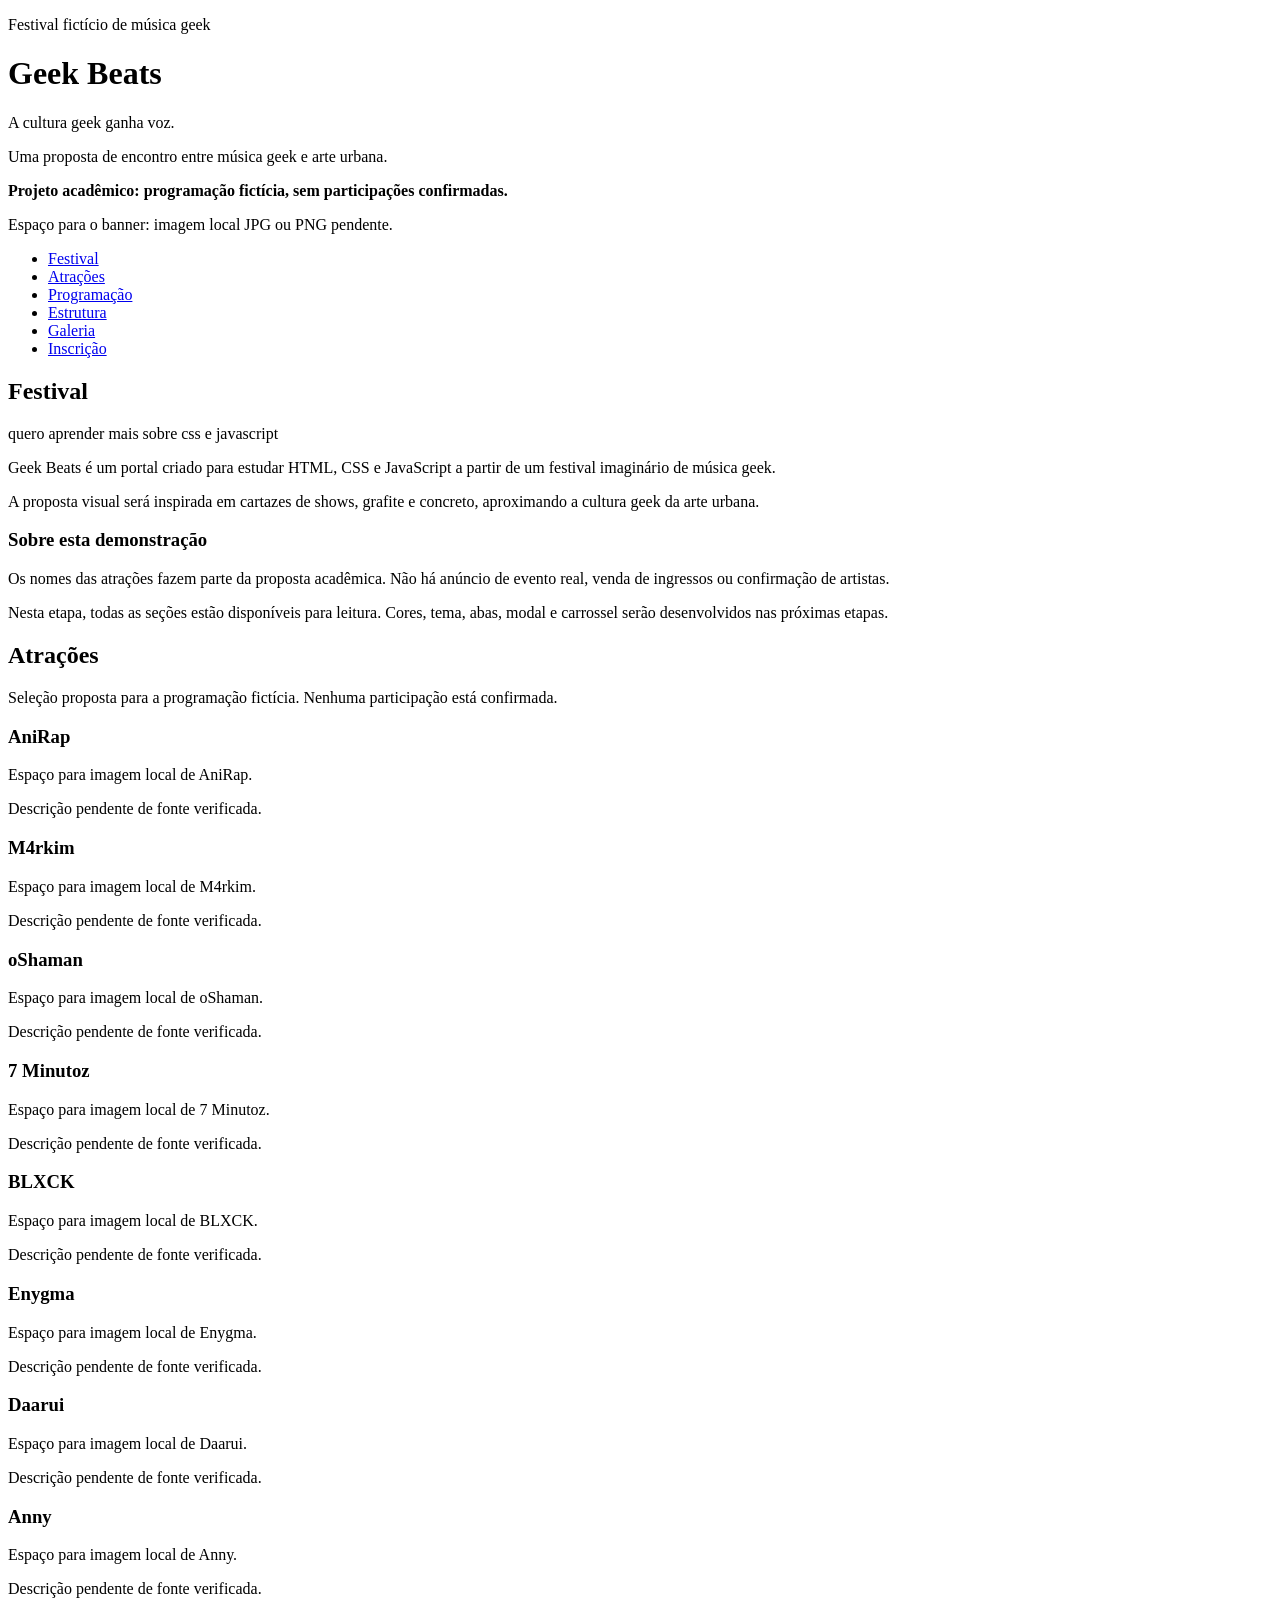
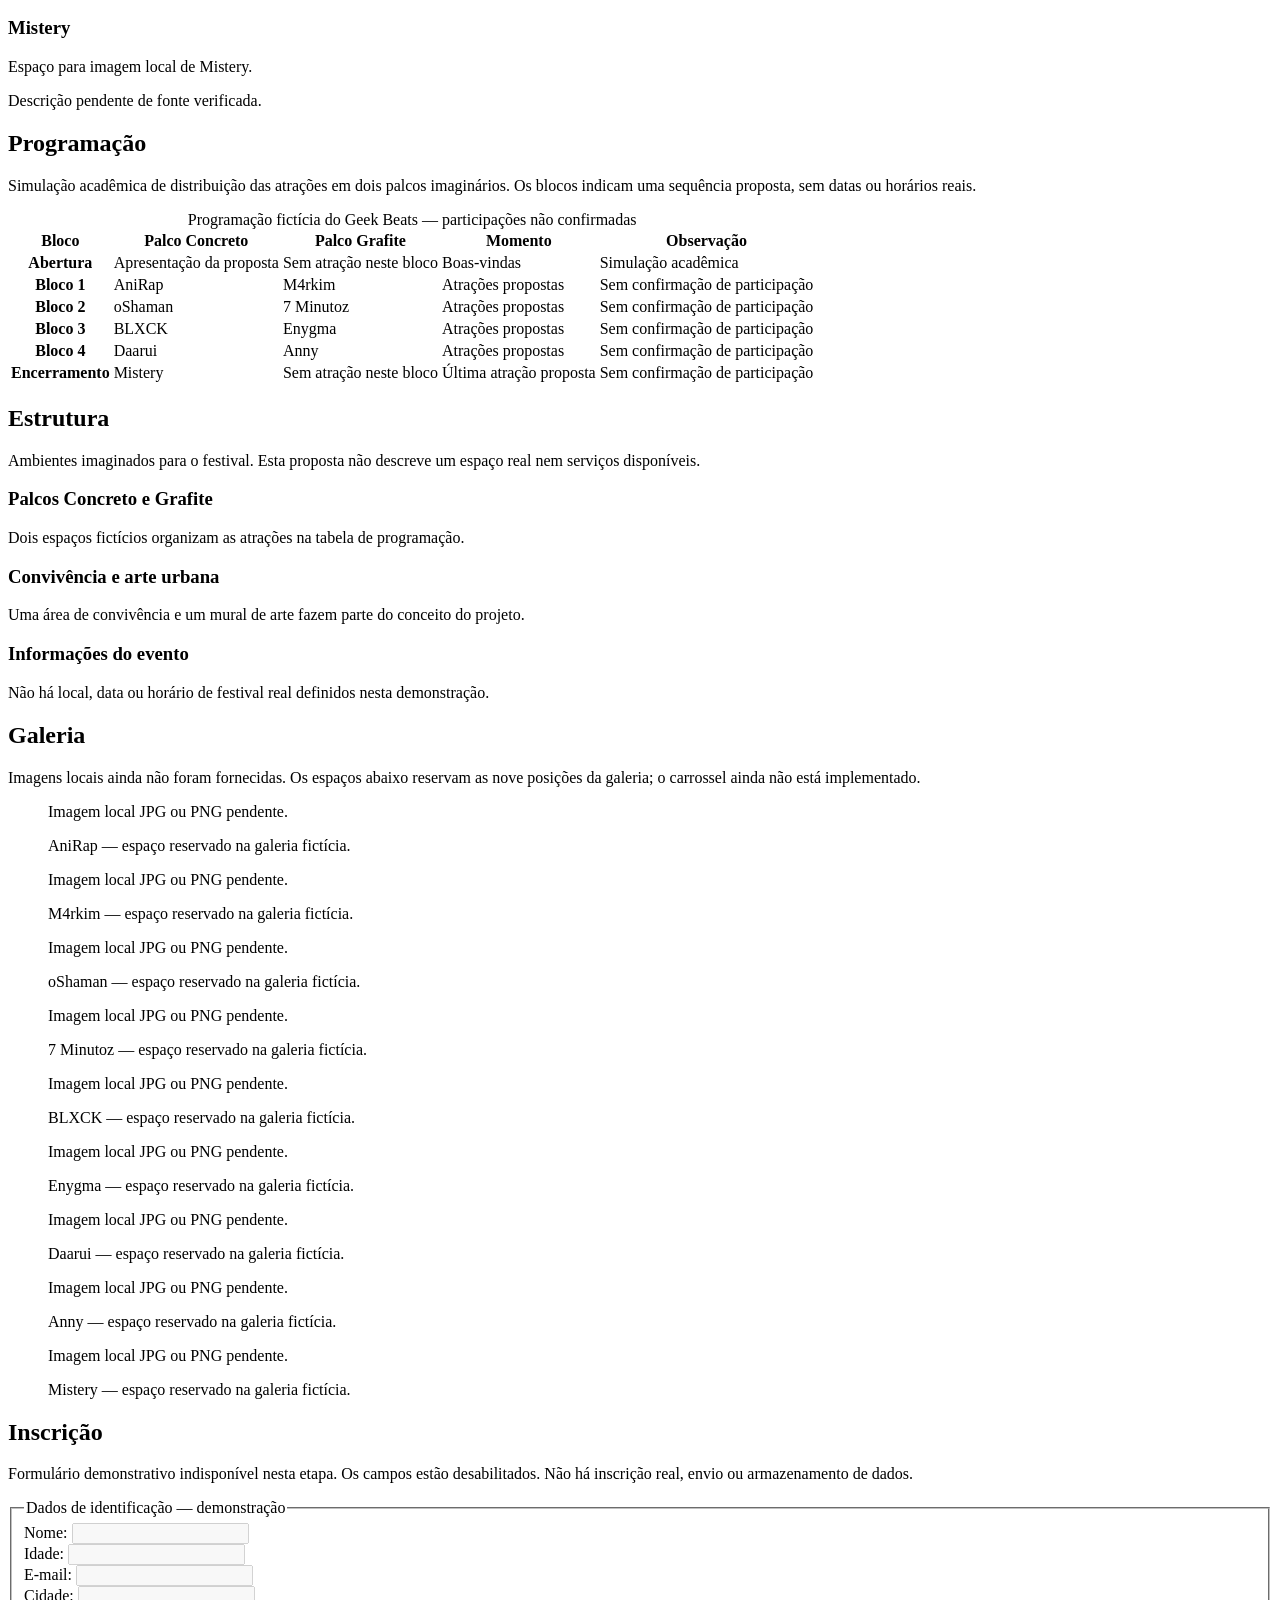
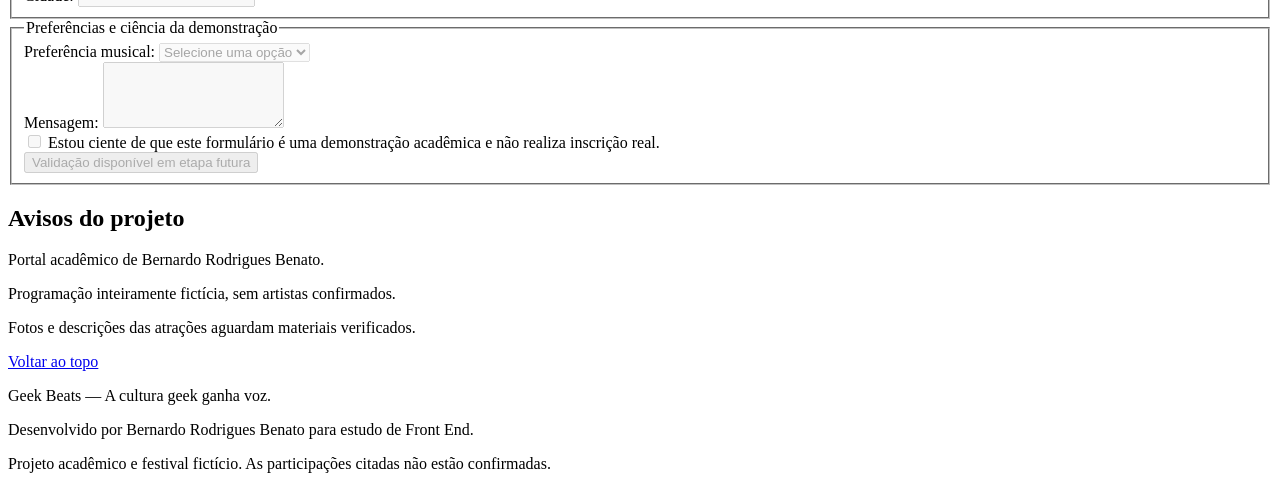
==== estudo/index.html @ 7a147df4 "Cria estrutura HTML inicial do Geek Beats e registra estudo" ====
<!DOCTYPE html>
<html lang="pt-BR">

<head>
  <meta charset="UTF-8">
  <meta name="viewport" content="width=device-width, initial-scale=1.0">
  <title>Geek Beats | Bernardo Rodrigues Benato</title>
  <link rel="stylesheet" href="style.css">
</head>

<body id="bernardo_topo">
  <!-- O único header apresenta o portal e funciona como banner textual nesta etapa. -->
  <header class="bernardo_cabecalho">
    <div class="bernardo_banner">
      <p>Festival fictício de música geek</p>
      <h1>Geek Beats</h1>
      <p>A cultura geek ganha voz.</p>
      <p>Uma proposta de encontro entre música geek e arte urbana.</p>
      <p><strong>Projeto acadêmico: programação fictícia, sem participações confirmadas.</strong></p>
      <p class="bernardo_imagem_pendente">Espaço para o banner: imagem local JPG ou PNG pendente.</p>
    </div>
  </header>

  <!-- Os links levam aos IDs das seções. Este menu será separado dos futuros botões de abas. -->
  <nav class="bernardo_menu" aria-label="Navegação principal">
    <ul>
      <li><a href="#bernardo_festival">Festival</a></li>
      <li><a href="#bernardo_atracoes">Atrações</a></li>
      <li><a href="#bernardo_programacao">Programação</a></li>
      <li><a href="#bernardo_estrutura">Estrutura</a></li>
      <li><a href="#bernardo_galeria">Galeria</a></li>
      <li><a href="#bernardo_inscricao">Inscrição</a></li>
    </ul>
  </nav>

  <main id="bernardo_principal">
    <!-- Estas duas áreas poderão formar colunas de larguras diferentes no futuro CSS Grid. -->
    <div class="bernardo_layout">
      <div class="bernardo_conteudo">
        <!-- As seis seções permanecem visíveis: ainda não há sistema de abas. -->
        <section id="bernardo_festival" class="bernardo_secao">
          <h2>Festival</h2>
          <p>quero aprender mais sobre css e javascript</p>
          <p>Geek Beats é um portal criado para estudar HTML, CSS e JavaScript a partir de um festival imaginário de música geek.</p>
          <p>A proposta visual será inspirada em cartazes de shows, grafite e concreto, aproximando a cultura geek da arte urbana.</p>
          <h3>Sobre esta demonstração</h3>
          <p>Os nomes das atrações fazem parte da proposta acadêmica. Não há anúncio de evento real, venda de ingressos ou confirmação de artistas.</p>
          <p>Nesta etapa, todas as seções estão disponíveis para leitura. Cores, tema, abas, modal e carrossel serão desenvolvidos nas próximas etapas.</p>
        </section>

        <section id="bernardo_atracoes" class="bernardo_secao">
          <h2>Atrações</h2>
          <p>Seleção proposta para a programação fictícia. Nenhuma participação está confirmada.</p>
          <!-- Cada article é um card de conteúdo independente, com título h3 dentro da seção h2. -->
          <div class="bernardo_cards">
            <article id="bernardo_anirap" class="bernardo_card">
              <h3>AniRap</h3>
              <p class="bernardo_imagem_pendente">Espaço para imagem local de AniRap.</p>
              <p>Descrição pendente de fonte verificada.</p>
            </article>
            <article id="bernardo_m4rkim" class="bernardo_card">
              <h3>M4rkim</h3>
              <p class="bernardo_imagem_pendente">Espaço para imagem local de M4rkim.</p>
              <p>Descrição pendente de fonte verificada.</p>
            </article>
            <article id="bernardo_oshaman" class="bernardo_card">
              <h3>oShaman</h3>
              <p class="bernardo_imagem_pendente">Espaço para imagem local de oShaman.</p>
              <p>Descrição pendente de fonte verificada.</p>
            </article>
            <article id="bernardo_7minutoz" class="bernardo_card">
              <h3>7 Minutoz</h3>
              <p class="bernardo_imagem_pendente">Espaço para imagem local de 7 Minutoz.</p>
              <p>Descrição pendente de fonte verificada.</p>
            </article>
            <article id="bernardo_blxck" class="bernardo_card">
              <h3>BLXCK</h3>
              <p class="bernardo_imagem_pendente">Espaço para imagem local de BLXCK.</p>
              <p>Descrição pendente de fonte verificada.</p>
            </article>
            <article id="bernardo_enygma" class="bernardo_card">
              <h3>Enygma</h3>
              <p class="bernardo_imagem_pendente">Espaço para imagem local de Enygma.</p>
              <p>Descrição pendente de fonte verificada.</p>
            </article>
            <article id="bernardo_daarui" class="bernardo_card">
              <h3>Daarui</h3>
              <p class="bernardo_imagem_pendente">Espaço para imagem local de Daarui.</p>
              <p>Descrição pendente de fonte verificada.</p>
            </article>
            <article id="bernardo_anny" class="bernardo_card">
              <h3>Anny</h3>
              <p class="bernardo_imagem_pendente">Espaço para imagem local de Anny.</p>
              <p>Descrição pendente de fonte verificada.</p>
            </article>
            <article id="bernardo_mistery" class="bernardo_card">
              <h3>Mistery</h3>
              <p class="bernardo_imagem_pendente">Espaço para imagem local de Mistery.</p>
              <p>Descrição pendente de fonte verificada.</p>
            </article>
          </div>
        </section>

        <section id="bernardo_programacao" class="bernardo_secao">
          <h2>Programação</h2>
          <p>Simulação acadêmica de distribuição das atrações em dois palcos imaginários. Os blocos indicam uma sequência proposta, sem datas ou horários reais.</p>
          <!-- 7×5: uma linha de cabeçalho e seis de dados, com cinco células por linha, sem mesclagem. -->
          <table id="bernardo_tabela">
            <caption>Programação fictícia do Geek Beats — participações não confirmadas</caption>
            <thead>
              <tr>
                <th scope="col">Bloco</th>
                <th scope="col">Palco Concreto</th>
                <th scope="col">Palco Grafite</th>
                <th scope="col">Momento</th>
                <th scope="col">Observação</th>
              </tr>
            </thead>
            <tbody>
              <tr>
                <th scope="row">Abertura</th>
                <td>Apresentação da proposta</td>
                <td>Sem atração neste bloco</td>
                <td>Boas-vindas</td>
                <td>Simulação acadêmica</td>
              </tr>
              <tr>
                <th scope="row">Bloco 1</th>
                <td>AniRap</td>
                <td>M4rkim</td>
                <td>Atrações propostas</td>
                <td>Sem confirmação de participação</td>
              </tr>
              <tr>
                <th scope="row">Bloco 2</th>
                <td>oShaman</td>
                <td>7 Minutoz</td>
                <td>Atrações propostas</td>
                <td>Sem confirmação de participação</td>
              </tr>
              <tr>
                <th scope="row">Bloco 3</th>
                <td>BLXCK</td>
                <td>Enygma</td>
                <td>Atrações propostas</td>
                <td>Sem confirmação de participação</td>
              </tr>
              <tr>
                <th scope="row">Bloco 4</th>
                <td>Daarui</td>
                <td>Anny</td>
                <td>Atrações propostas</td>
                <td>Sem confirmação de participação</td>
              </tr>
              <tr>
                <th scope="row">Encerramento</th>
                <td>Mistery</td>
                <td>Sem atração neste bloco</td>
                <td>Última atração proposta</td>
                <td>Sem confirmação de participação</td>
              </tr>
            </tbody>
          </table>
        </section>

        <section id="bernardo_estrutura" class="bernardo_secao">
          <h2>Estrutura</h2>
          <p>Ambientes imaginados para o festival. Esta proposta não descreve um espaço real nem serviços disponíveis.</p>
          <h3>Palcos Concreto e Grafite</h3>
          <p>Dois espaços fictícios organizam as atrações na tabela de programação.</p>
          <h3>Convivência e arte urbana</h3>
          <p>Uma área de convivência e um mural de arte fazem parte do conceito do projeto.</p>
          <h3>Informações do evento</h3>
          <p>Não há local, data ou horário de festival real definidos nesta demonstração.</p>
        </section>

        <section id="bernardo_galeria" class="bernardo_secao">
          <h2>Galeria</h2>
          <p>Imagens locais ainda não foram fornecidas. Os espaços abaixo reservam as nove posições da galeria; o carrossel ainda não está implementado.</p>
          <!-- figure agrupa o espaço da futura foto com sua legenda em figcaption. Não há img com src inexistente. -->
          <div class="bernardo_fotos">
            <figure>
              <p class="bernardo_imagem_pendente">Imagem local JPG ou PNG pendente.</p>
              <figcaption>AniRap — espaço reservado na galeria fictícia.</figcaption>
            </figure>
            <figure>
              <p class="bernardo_imagem_pendente">Imagem local JPG ou PNG pendente.</p>
              <figcaption>M4rkim — espaço reservado na galeria fictícia.</figcaption>
            </figure>
            <figure>
              <p class="bernardo_imagem_pendente">Imagem local JPG ou PNG pendente.</p>
              <figcaption>oShaman — espaço reservado na galeria fictícia.</figcaption>
            </figure>
            <figure>
              <p class="bernardo_imagem_pendente">Imagem local JPG ou PNG pendente.</p>
              <figcaption>7 Minutoz — espaço reservado na galeria fictícia.</figcaption>
            </figure>
            <figure>
              <p class="bernardo_imagem_pendente">Imagem local JPG ou PNG pendente.</p>
              <figcaption>BLXCK — espaço reservado na galeria fictícia.</figcaption>
            </figure>
            <figure>
              <p class="bernardo_imagem_pendente">Imagem local JPG ou PNG pendente.</p>
              <figcaption>Enygma — espaço reservado na galeria fictícia.</figcaption>
            </figure>
            <figure>
              <p class="bernardo_imagem_pendente">Imagem local JPG ou PNG pendente.</p>
              <figcaption>Daarui — espaço reservado na galeria fictícia.</figcaption>
            </figure>
            <figure>
              <p class="bernardo_imagem_pendente">Imagem local JPG ou PNG pendente.</p>
              <figcaption>Anny — espaço reservado na galeria fictícia.</figcaption>
            </figure>
            <figure>
              <p class="bernardo_imagem_pendente">Imagem local JPG ou PNG pendente.</p>
              <figcaption>Mistery — espaço reservado na galeria fictícia.</figcaption>
            </figure>
          </div>
        </section>

        <section id="bernardo_inscricao" class="bernardo_secao">
          <h2>Inscrição</h2>
          <p id="bernardo_aviso_formulario">Formulário demonstrativo indisponível nesta etapa. Os campos estão desabilitados. Não há inscrição real, envio ou armazenamento de dados.</p>
          <form id="bernardo_formulario" aria-describedby="bernardo_aviso_formulario">
            <!-- disabled impede preencher e submeter estes controles até a etapa de validação.
                 Os dois fieldsets organizam dados e preferências; legend nomeia cada grupo.
                 for e id iguais ligam o label ao campo. name identifica o controle do formulário. -->
            <fieldset disabled>
              <legend>Dados de identificação — demonstração</legend>
              <div class="bernardo_campo">
                <label for="bernardo_nome">Nome:</label>
                <input type="text" id="bernardo_nome" name="bernardo_nome" required>
              </div>
              <div class="bernardo_campo">
                <label for="bernardo_idade">Idade:</label>
                <input type="number" id="bernardo_idade" name="bernardo_idade" min="0" step="1" required>
              </div>
              <div class="bernardo_campo">
                <label for="bernardo_email">E-mail:</label>
                <input type="email" id="bernardo_email" name="bernardo_email" required>
              </div>
              <div class="bernardo_campo">
                <label for="bernardo_cidade">Cidade:</label>
                <input type="text" id="bernardo_cidade" name="bernardo_cidade" required>
              </div>
            </fieldset>
            <fieldset disabled>
              <legend>Preferências e ciência da demonstração</legend>
              <div class="bernardo_campo">
                <label for="bernardo_preferencia">Preferência musical:</label>
                <select id="bernardo_preferencia" name="bernardo_preferencia" required>
                  <option value="">Selecione uma opção</option>
                  <option value="rap_geek">Rap geek</option>
                  <option value="trilhas_jogos">Trilhas de jogos</option>
                  <option value="trilhas_animes">Trilhas de animes</option>
                  <option value="outra">Outra preferência</option>
                </select>
              </div>
              <div class="bernardo_campo">
                <label for="bernardo_mensagem">Mensagem:</label>
                <textarea id="bernardo_mensagem" name="bernardo_mensagem" rows="4" required></textarea>
              </div>
              <div class="bernardo_campo">
                <input type="checkbox" id="bernardo_ciencia" name="bernardo_ciencia" required>
                <label for="bernardo_ciencia">Estou ciente de que este formulário é uma demonstração acadêmica e não realiza inscrição real.</label>
              </div>
              <button type="button" id="bernardo_validar" disabled>Validação disponível em etapa futura</button>
            </fieldset>
          </form>
        </section>
      </div>

      <!-- aside contém informações complementares; sua posição lateral será definida pelo CSS. -->
      <aside id="bernardo_lateral">
        <h2>Avisos do projeto</h2>
        <p>Portal acadêmico de Bernardo Rodrigues Benato.</p>
        <p>Programação inteiramente fictícia, sem artistas confirmados.</p>
        <p>Fotos e descrições das atrações aguardam materiais verificados.</p>
        <a href="#bernardo_topo">Voltar ao topo</a>
      </aside>
    </div>
  </main>

  <footer class="bernardo_rodape">
    <p>Geek Beats — A cultura geek ganha voz.</p>
    <p>Desenvolvido por Bernardo Rodrigues Benato para estudo de Front End.</p>
    <p>Projeto acadêmico e festival fictício. As participações citadas não estão confirmadas.</p>
  </footer>

  <!-- O arquivo já está ligado ao HTML, mas ainda não contém interações. -->
  <script src="script.js"></script>
</body>

</html>
---- estudo/style.css ----
/* Arquivo reservado para a etapa de CSS. Nesta etapa, o navegador usa seus estilos padrão. */
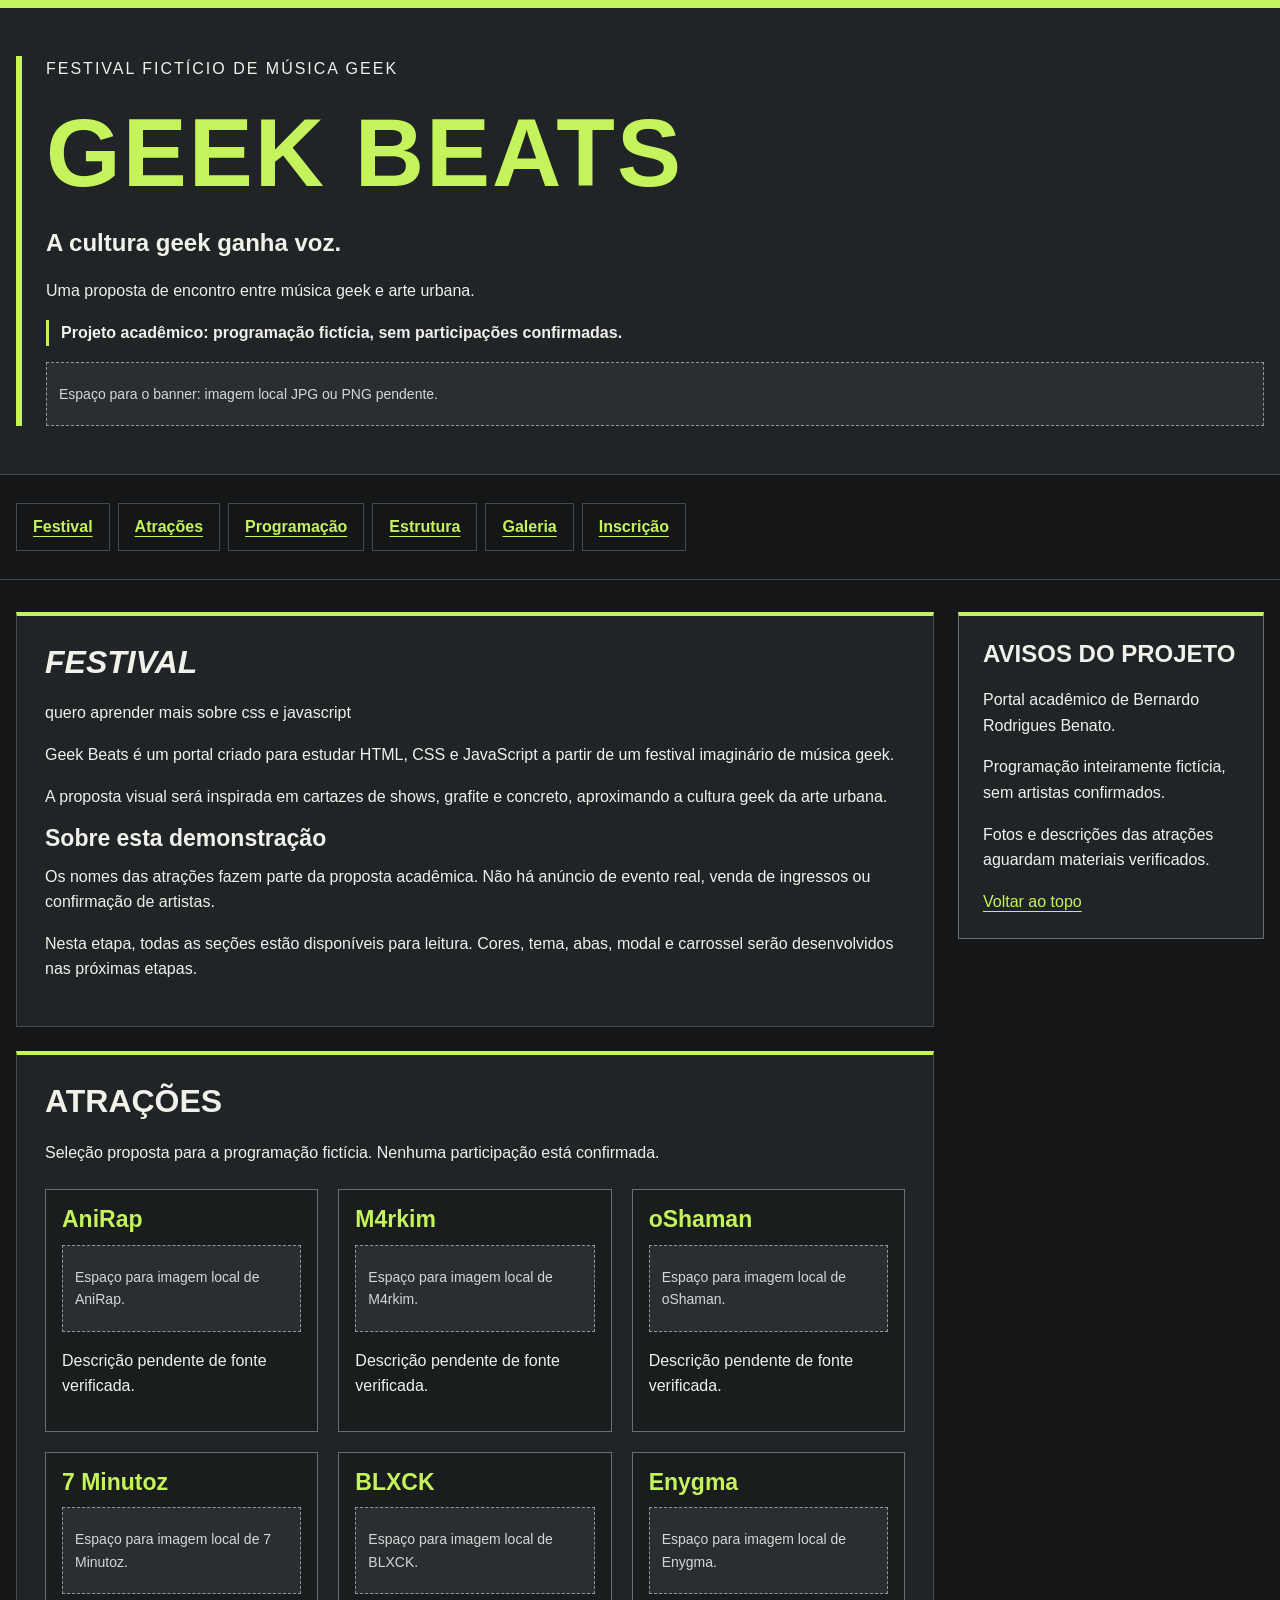
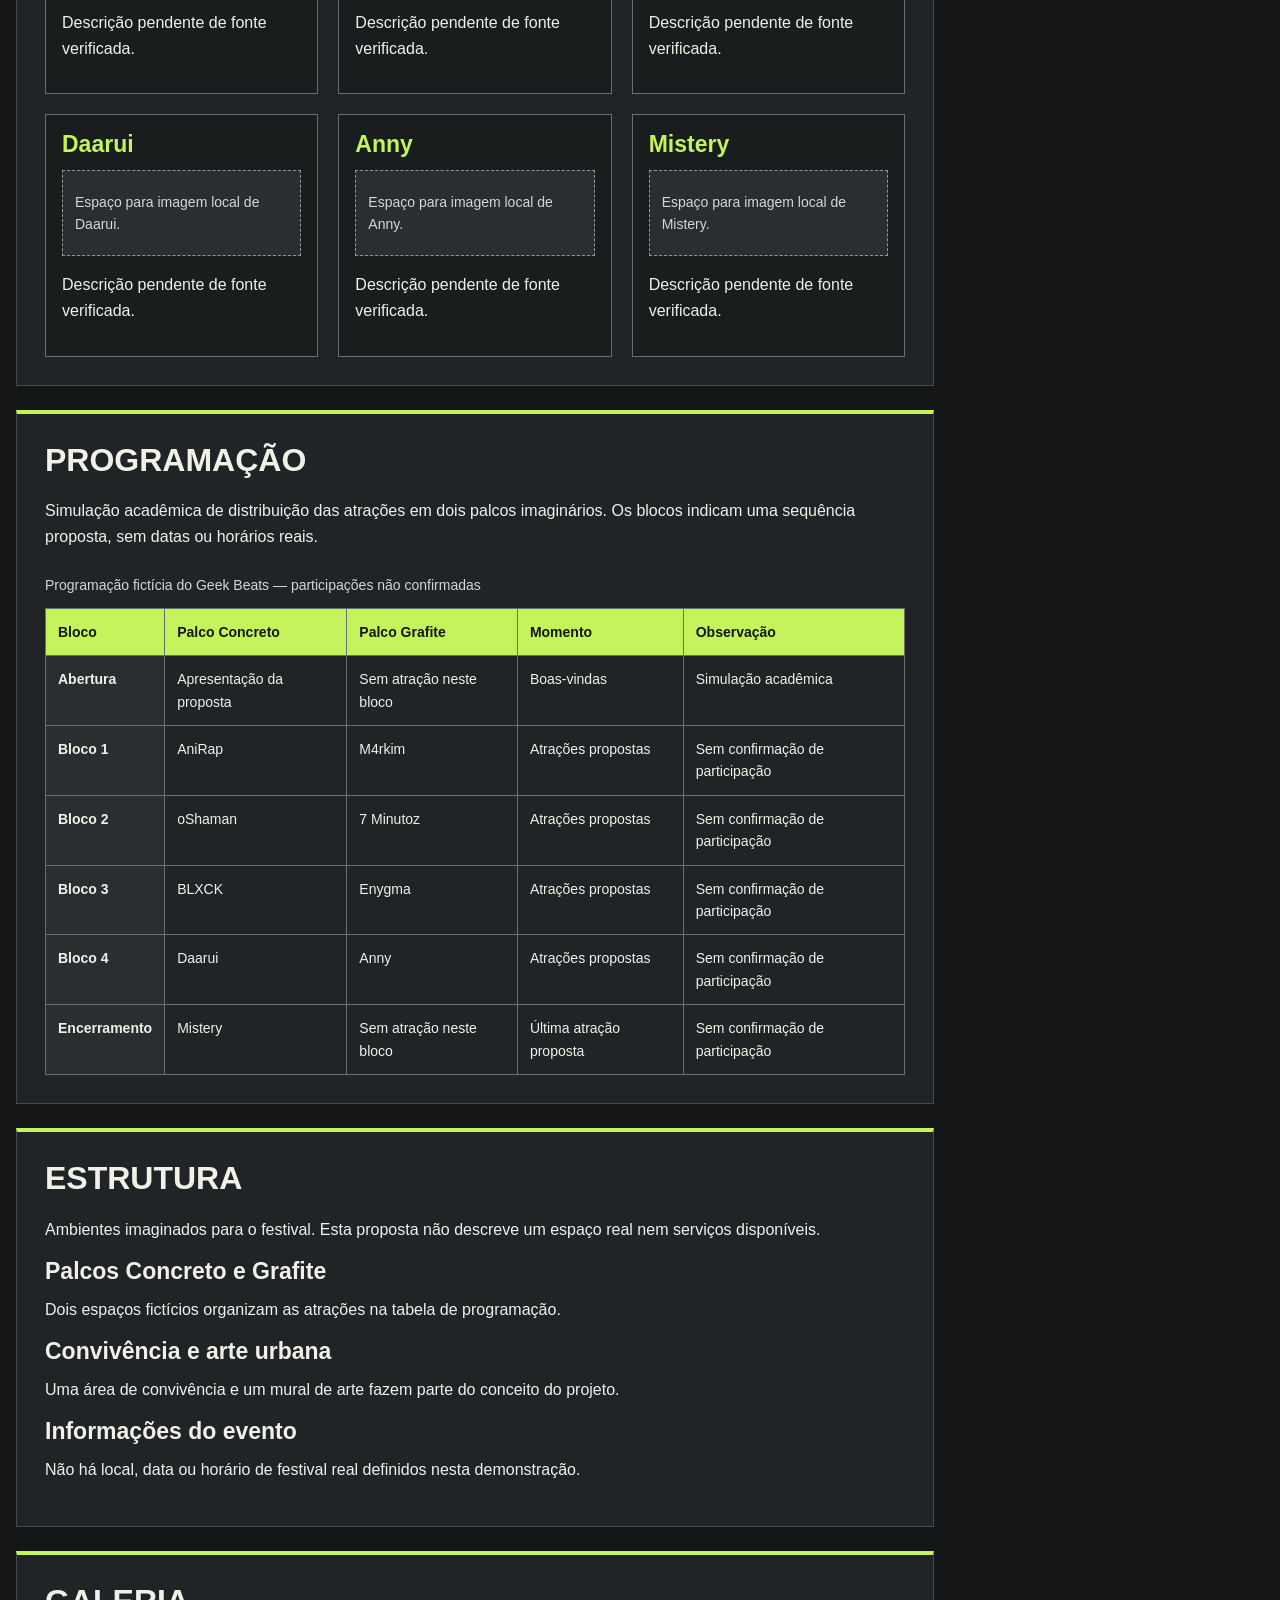
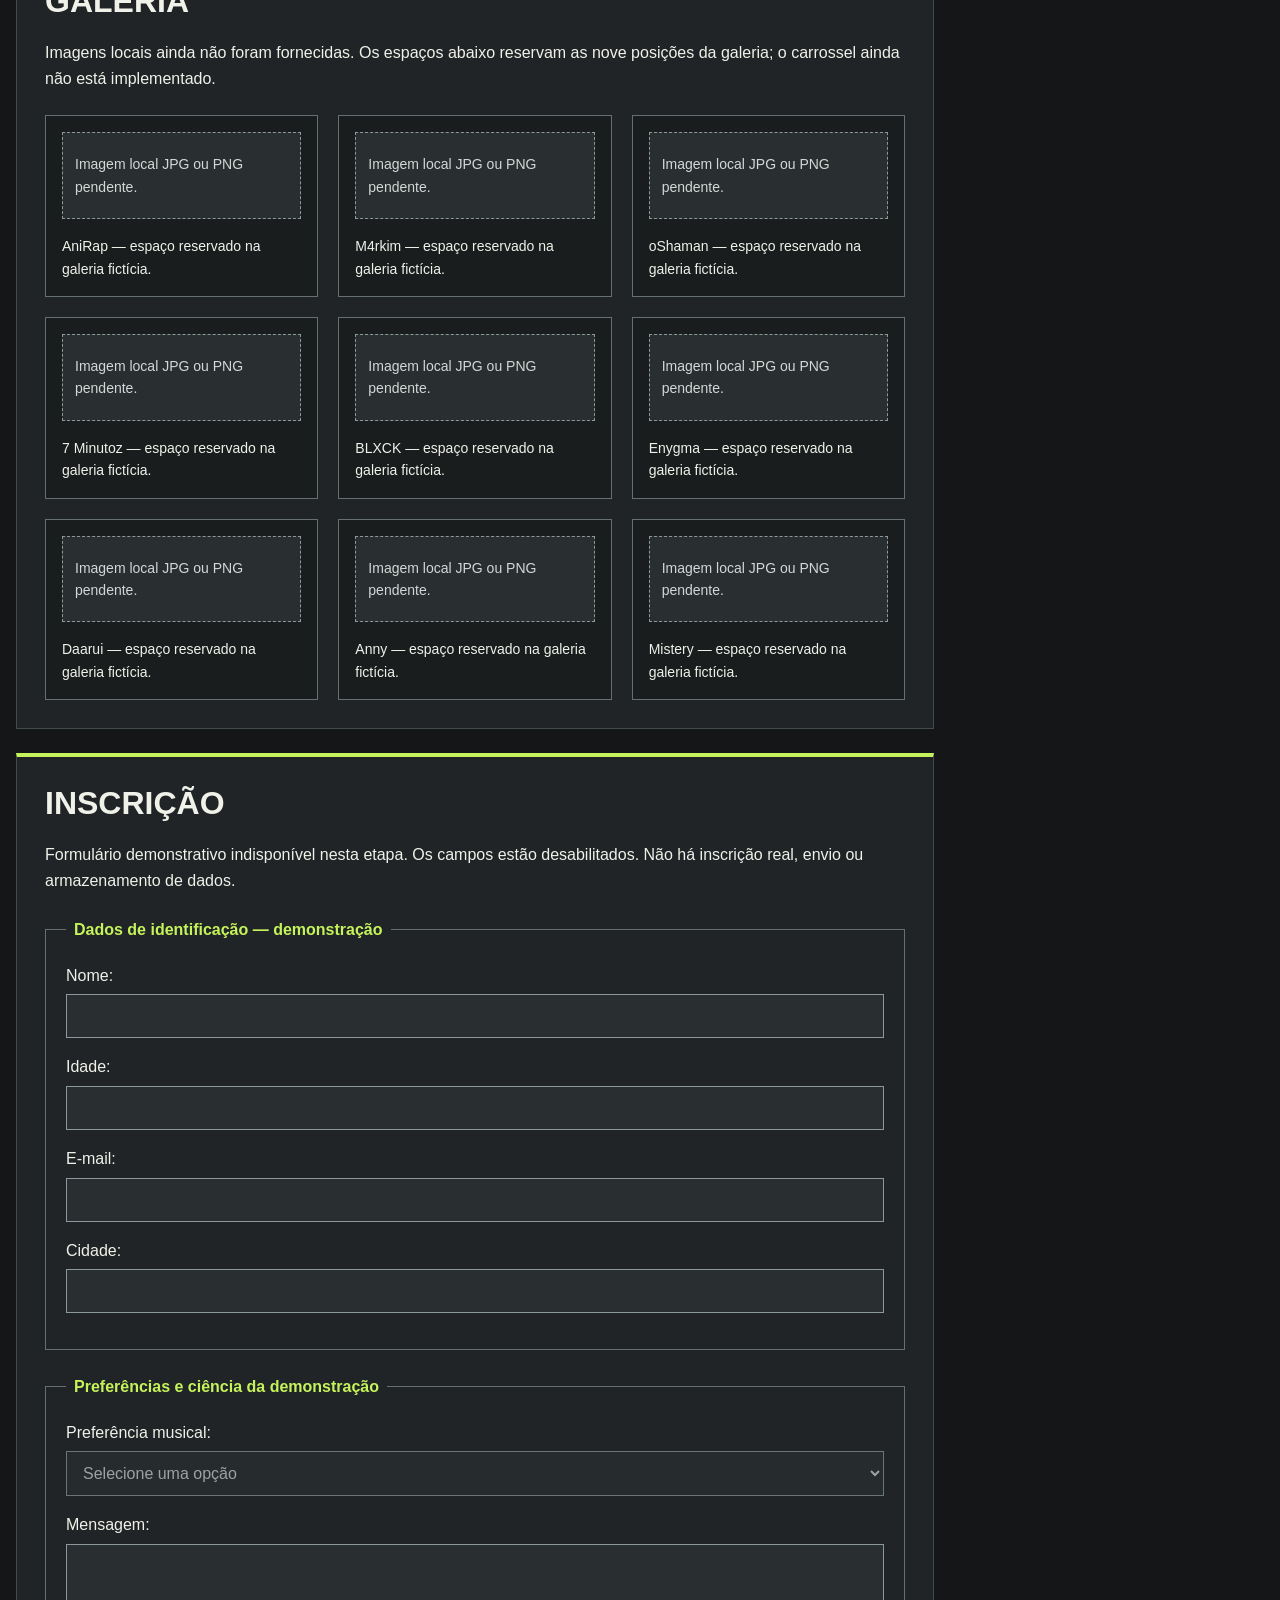
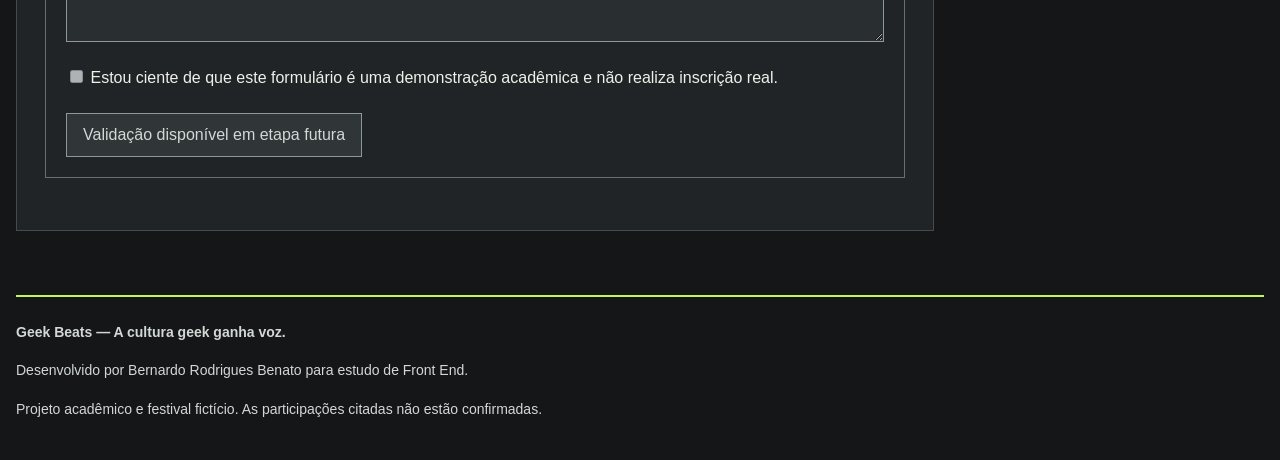
==== commit bd59fd1b: "Estiliza Geek Beats com CSS responsivo e registra estudo" ====
--- a/estudo/index.html
+++ b/estudo/index.html
@@ -6,17 +6,33 @@
   <meta name="viewport" content="width=device-width, initial-scale=1.0">
   <title>Geek Beats | Bernardo Rodrigues Benato</title>
   <link rel="stylesheet" href="style.css">
+  <!-- CSS interno: demonstra três aplicações pontuais; o layout permanece no style.css. -->
+  <style>
+    .bernardo_etiqueta {
+      text-transform: uppercase;
+      letter-spacing: 2px;
+    }
+
+    .bernardo_slogan {
+      font-weight: 700;
+    }
+
+    .bernardo_aviso_academico {
+      padding-left: 12px;
+      border-left: 3px solid #c5f35b;
+    }
+  </style>
 </head>
 
 <body id="bernardo_topo">
   <!-- O único header apresenta o portal e funciona como banner textual nesta etapa. -->
   <header class="bernardo_cabecalho">
     <div class="bernardo_banner">
-      <p>Festival fictício de música geek</p>
+      <p class="bernardo_etiqueta">Festival fictício de música geek</p>
       <h1>Geek Beats</h1>
-      <p>A cultura geek ganha voz.</p>
+      <p class="bernardo_slogan">A cultura geek ganha voz.</p>
       <p>Uma proposta de encontro entre música geek e arte urbana.</p>
-      <p><strong>Projeto acadêmico: programação fictícia, sem participações confirmadas.</strong></p>
+      <p class="bernardo_aviso_academico"><strong>Projeto acadêmico: programação fictícia, sem participações confirmadas.</strong></p>
       <p class="bernardo_imagem_pendente">Espaço para o banner: imagem local JPG ou PNG pendente.</p>
     </div>
   </header>
@@ -34,12 +50,13 @@
   </nav>
 
   <main id="bernardo_principal">
-    <!-- Estas duas áreas poderão formar colunas de larguras diferentes no futuro CSS Grid. -->
+    <!-- O Grid externo distribui conteúdo e avisos em colunas de proporções diferentes. -->
     <div class="bernardo_layout">
       <div class="bernardo_conteudo">
         <!-- As seis seções permanecem visíveis: ainda não há sistema de abas. -->
         <section id="bernardo_festival" class="bernardo_secao">
-          <h2>Festival</h2>
+          <!-- CSS inline: um destaque local, sem concentrar o layout no HTML. -->
+          <h2 style="font-style: italic;">Festival</h2>
           <p>quero aprender mais sobre css e javascript</p>
           <p>Geek Beats é um portal criado para estudar HTML, CSS e JavaScript a partir de um festival imaginário de música geek.</p>
           <p>A proposta visual será inspirada em cartazes de shows, grafite e concreto, aproximando a cultura geek da arte urbana.</p>
@@ -105,62 +122,65 @@
           <h2>Programação</h2>
           <p>Simulação acadêmica de distribuição das atrações em dois palcos imaginários. Os blocos indicam uma sequência proposta, sem datas ou horários reais.</p>
           <!-- 7×5: uma linha de cabeçalho e seis de dados, com cinco células por linha, sem mesclagem. -->
-          <table id="bernardo_tabela">
-            <caption>Programação fictícia do Geek Beats — participações não confirmadas</caption>
-            <thead>
-              <tr>
-                <th scope="col">Bloco</th>
-                <th scope="col">Palco Concreto</th>
-                <th scope="col">Palco Grafite</th>
-                <th scope="col">Momento</th>
-                <th scope="col">Observação</th>
-              </tr>
-            </thead>
-            <tbody>
-              <tr>
-                <th scope="row">Abertura</th>
-                <td>Apresentação da proposta</td>
-                <td>Sem atração neste bloco</td>
-                <td>Boas-vindas</td>
-                <td>Simulação acadêmica</td>
-              </tr>
-              <tr>
-                <th scope="row">Bloco 1</th>
-                <td>AniRap</td>
-                <td>M4rkim</td>
-                <td>Atrações propostas</td>
-                <td>Sem confirmação de participação</td>
-              </tr>
-              <tr>
-                <th scope="row">Bloco 2</th>
-                <td>oShaman</td>
-                <td>7 Minutoz</td>
-                <td>Atrações propostas</td>
-                <td>Sem confirmação de participação</td>
-              </tr>
-              <tr>
-                <th scope="row">Bloco 3</th>
-                <td>BLXCK</td>
-                <td>Enygma</td>
-                <td>Atrações propostas</td>
-                <td>Sem confirmação de participação</td>
-              </tr>
-              <tr>
-                <th scope="row">Bloco 4</th>
-                <td>Daarui</td>
-                <td>Anny</td>
-                <td>Atrações propostas</td>
-                <td>Sem confirmação de participação</td>
-              </tr>
-              <tr>
-                <th scope="row">Encerramento</th>
-                <td>Mistery</td>
-                <td>Sem atração neste bloco</td>
-                <td>Última atração proposta</td>
-                <td>Sem confirmação de participação</td>
-              </tr>
-            </tbody>
-          </table>
+          <!-- A caixa pode receber foco pelo teclado e rolar horizontalmente em telas pequenas. -->
+          <div class="bernardo_tabela_area" tabindex="0" role="region" aria-label="Programação fictícia: tabela com rolagem horizontal">
+            <table id="bernardo_tabela">
+              <caption>Programação fictícia do Geek Beats — participações não confirmadas</caption>
+              <thead>
+                <tr>
+                  <th scope="col">Bloco</th>
+                  <th scope="col">Palco Concreto</th>
+                  <th scope="col">Palco Grafite</th>
+                  <th scope="col">Momento</th>
+                  <th scope="col">Observação</th>
+                </tr>
+              </thead>
+              <tbody>
+                <tr>
+                  <th scope="row">Abertura</th>
+                  <td>Apresentação da proposta</td>
+                  <td>Sem atração neste bloco</td>
+                  <td>Boas-vindas</td>
+                  <td>Simulação acadêmica</td>
+                </tr>
+                <tr>
+                  <th scope="row">Bloco 1</th>
+                  <td>AniRap</td>
+                  <td>M4rkim</td>
+                  <td>Atrações propostas</td>
+                  <td>Sem confirmação de participação</td>
+                </tr>
+                <tr>
+                  <th scope="row">Bloco 2</th>
+                  <td>oShaman</td>
+                  <td>7 Minutoz</td>
+                  <td>Atrações propostas</td>
+                  <td>Sem confirmação de participação</td>
+                </tr>
+                <tr>
+                  <th scope="row">Bloco 3</th>
+                  <td>BLXCK</td>
+                  <td>Enygma</td>
+                  <td>Atrações propostas</td>
+                  <td>Sem confirmação de participação</td>
+                </tr>
+                <tr>
+                  <th scope="row">Bloco 4</th>
+                  <td>Daarui</td>
+                  <td>Anny</td>
+                  <td>Atrações propostas</td>
+                  <td>Sem confirmação de participação</td>
+                </tr>
+                <tr>
+                  <th scope="row">Encerramento</th>
+                  <td>Mistery</td>
+                  <td>Sem atração neste bloco</td>
+                  <td>Última atração proposta</td>
+                  <td>Sem confirmação de participação</td>
+                </tr>
+              </tbody>
+            </table>
+          </div>
         </section>
 
         <section id="bernardo_estrutura" class="bernardo_secao">
@@ -270,7 +290,7 @@
         </section>
       </div>
 
-      <!-- aside contém informações complementares; sua posição lateral será definida pelo CSS. -->
+      <!-- aside contém informações complementares; o CSS o coloca ao lado ou abaixo do conteúdo. -->
       <aside id="bernardo_lateral">
         <h2>Avisos do projeto</h2>
         <p>Portal acadêmico de Bernardo Rodrigues Benato.</p>
@@ -282,7 +302,8 @@
   </main>
 
   <footer class="bernardo_rodape">
-    <p>Geek Beats — A cultura geek ganha voz.</p>
+    <!-- Segunda aplicação inline: reforça a assinatura textual do rodapé. -->
+    <p style="font-weight: 700;">Geek Beats — A cultura geek ganha voz.</p>
     <p>Desenvolvido por Bernardo Rodrigues Benato para estudo de Front End.</p>
     <p>Projeto acadêmico e festival fictício. As participações citadas não estão confirmadas.</p>
   </footer>
--- a/estudo/style.css
+++ b/estudo/style.css
@@ -1 +1,331 @@
-/* Arquivo reservado para a etapa de CSS. Nesta etapa, o navegador usa seus estilos padrão. */
+/* O seletor universal inclui bordas e preenchimento no tamanho das caixas.
+   Os seletores de tag abaixo definem a base compartilhada da página. */
+* {
+  box-sizing: border-box;
+}
+
+body {
+  margin: 0;
+  background-color: #141617;
+  color: #f0f1e9;
+  font-family: Arial, Helvetica, sans-serif;
+  font-size: 16px;
+  line-height: 1.6;
+}
+
+/* A vírgula agrupa seletores: a mesma regra vale para cada título listado. */
+h1,
+h2,
+h3 {
+  margin-top: 0;
+  line-height: 1.15;
+}
+
+h1 {
+  margin-bottom: 16px;
+  font-family: Impact, "Arial Black", sans-serif;
+  font-size: 96px;
+  font-weight: 900;
+  text-transform: uppercase;
+  letter-spacing: 2px;
+}
+
+h2 {
+  margin-bottom: 20px;
+  font-size: 32px;
+  text-transform: uppercase;
+}
+
+h3 {
+  margin-bottom: 12px;
+  font-size: 23px;
+}
+
+p {
+  margin: 0 0 16px;
+}
+
+a {
+  color: #c5f35b;
+  text-underline-offset: 4px;
+}
+
+a:hover {
+  color: #ffffff;
+}
+
+/* :focus indica onde o teclado está. O contorno não depende só da cor do texto.
+   A área rolável da tabela também recebe esse destaque quando focada. */
+a:focus,
+.bernardo_tabela_area:focus {
+  outline: 3px solid #c5f35b;
+  outline-offset: 4px;
+}
+
+/* O ponto seleciona uma classe reutilizável. min() limita a largura,
+   seguindo a organização de caixas centralizadas dos exemplos do professor. */
+.bernardo_banner,
+.bernardo_menu ul,
+main,
+.bernardo_rodape {
+  width: min(100% - 32px, 1280px);
+  margin-left: auto;
+  margin-right: auto;
+}
+
+.bernardo_cabecalho {
+  padding: 48px 0 32px;
+  border-top: 8px solid #c5f35b;
+  border-bottom: 1px solid #434b4c;
+  background-color: #202426;
+}
+
+.bernardo_banner {
+  padding-left: 24px;
+  border-left: 6px solid #c5f35b;
+}
+
+/* Seletor encadeado: só alcança o h1 que está dentro do banner. */
+.bernardo_banner h1 {
+  color: #c5f35b;
+}
+
+.bernardo_slogan {
+  font-size: 24px;
+}
+
+.bernardo_menu {
+  padding: 12px 0;
+  border-bottom: 1px solid #434b4c;
+}
+
+.bernardo_menu ul {
+  display: flex;
+  flex-wrap: wrap;
+  gap: 8px;
+  padding: 0;
+  list-style: none;
+}
+
+.bernardo_menu a {
+  display: inline-block;
+  padding: 10px 16px;
+  border: 1px solid #434b4c;
+  font-weight: 700;
+}
+
+.bernardo_menu a:hover {
+  background-color: #303638;
+}
+
+main {
+  padding-top: 32px;
+  padding-bottom: 40px;
+}
+
+/* Grid B: a primeira coluna recebe três frações do espaço disponível,
+   e a lateral recebe uma. align-items evita esticar o aside até o rodapé. */
+.bernardo_layout {
+  display: grid;
+  grid-template-columns: 3fr 1fr;
+  gap: 24px;
+  align-items: start;
+}
+
+/* min-width: 0 permite ao conteúdo encolher dentro do Grid.
+   A tabela larga deve rolar na própria caixa, sem alargar a página. */
+.bernardo_conteudo {
+  min-width: 0;
+}
+
+.bernardo_secao {
+  margin-bottom: 24px;
+  padding: 28px;
+  border: 1px solid #434b4c;
+  border-top: 4px solid #c5f35b;
+  background-color: #202426;
+}
+
+/* Grid A: repeat(3, 1fr) cria três colunas iguais para os nove cards.
+   A galeria estática reaproveita a mesma distribuição, sem virar carrossel. */
+.bernardo_cards,
+.bernardo_fotos {
+  display: grid;
+  grid-template-columns: repeat(3, 1fr);
+  gap: 20px;
+  margin-top: 24px;
+}
+
+.bernardo_card,
+.bernardo_fotos figure {
+  min-width: 0;
+  margin: 0;
+  padding: 16px;
+  border: 1px solid #667073;
+  background-color: #191d1e;
+}
+
+.bernardo_card h3 {
+  color: #c5f35b;
+}
+
+.bernardo_imagem_pendente {
+  padding: 20px 12px;
+  border: 1px dashed #8c9899;
+  background-color: #292f31;
+  color: #d2d8d5;
+  font-size: 14px;
+}
+
+figcaption {
+  font-size: 14px;
+}
+
+/* # seleciona um ID único. Os avisos têm uma caixa lateral própria. */
+#bernardo_lateral {
+  padding: 24px;
+  border: 1px solid #667073;
+  border-top: 4px solid #c5f35b;
+  background-color: #202426;
+}
+
+#bernardo_lateral h2 {
+  font-size: 24px;
+}
+
+/* overflow-x: auto permite rolar somente quando a tabela não couber.
+   A largura mínima mantém suas cinco colunas legíveis no celular. */
+.bernardo_tabela_area {
+  overflow-x: auto;
+  margin-top: 24px;
+}
+
+#bernardo_tabela {
+  width: 100%;
+  min-width: 640px;
+  border-collapse: collapse;
+  font-size: 14px;
+}
+
+caption {
+  margin-bottom: 12px;
+  color: #d2d8d5;
+  text-align: left;
+}
+
+th,
+td {
+  padding: 12px;
+  border: 1px solid #667073;
+  text-align: left;
+  vertical-align: top;
+}
+
+thead {
+  background-color: #c5f35b;
+  color: #141617;
+}
+
+tbody th {
+  background-color: #292f31;
+}
+
+fieldset {
+  min-width: 0;
+  margin: 24px 0;
+  padding: 20px;
+  border: 1px solid #667073;
+}
+
+legend {
+  padding: 0 8px;
+  color: #c5f35b;
+  font-weight: 700;
+}
+
+.bernardo_campo {
+  margin-bottom: 16px;
+}
+
+label {
+  display: inline-block;
+  margin-bottom: 6px;
+}
+
+input[type="text"],
+input[type="number"],
+input[type="email"],
+select,
+textarea {
+  width: 100%;
+  padding: 12px;
+  border: 1px solid #8c9899;
+  background-color: #292f31;
+  color: #d2d8d5;
+  font-family: inherit;
+  font-size: 16px;
+}
+
+button:disabled {
+  padding: 12px 16px;
+  border: 1px solid #8c9899;
+  background-color: #303638;
+  color: #d2d8d5;
+  font-family: inherit;
+  font-size: 16px;
+  cursor: not-allowed;
+}
+
+.bernardo_rodape {
+  padding: 24px 0;
+  border-top: 2px solid #c5f35b;
+  color: #d2d8d5;
+  font-size: 14px;
+}
+
+/* Telas intermediárias: a lateral vai para baixo e os cards usam duas colunas.
+   Como as regras vêm depois das anteriores, substituem as mesmas propriedades. */
+@media (max-width: 1000px) {
+  .bernardo_layout {
+    grid-template-columns: 1fr;
+  }
+
+  .bernardo_cards,
+  .bernardo_fotos {
+    grid-template-columns: repeat(2, 1fr);
+  }
+}
+
+/* Celular: uma coluna, título menor e menos espaço interno.
+   max-width segue o formato de media query presente nos exemplos da aula. */
+@media (max-width: 600px) {
+  h1 {
+    font-size: 48px;
+  }
+
+  h2 {
+    font-size: 26px;
+  }
+
+  .bernardo_cabecalho {
+    padding-top: 28px;
+  }
+
+  .bernardo_banner {
+    padding-left: 16px;
+  }
+
+  .bernardo_secao,
+  #bernardo_lateral {
+    padding: 20px;
+  }
+
+  .bernardo_cards,
+  .bernardo_fotos {
+    grid-template-columns: 1fr;
+  }
+
+  fieldset {
+    padding: 12px;
+  }
+}
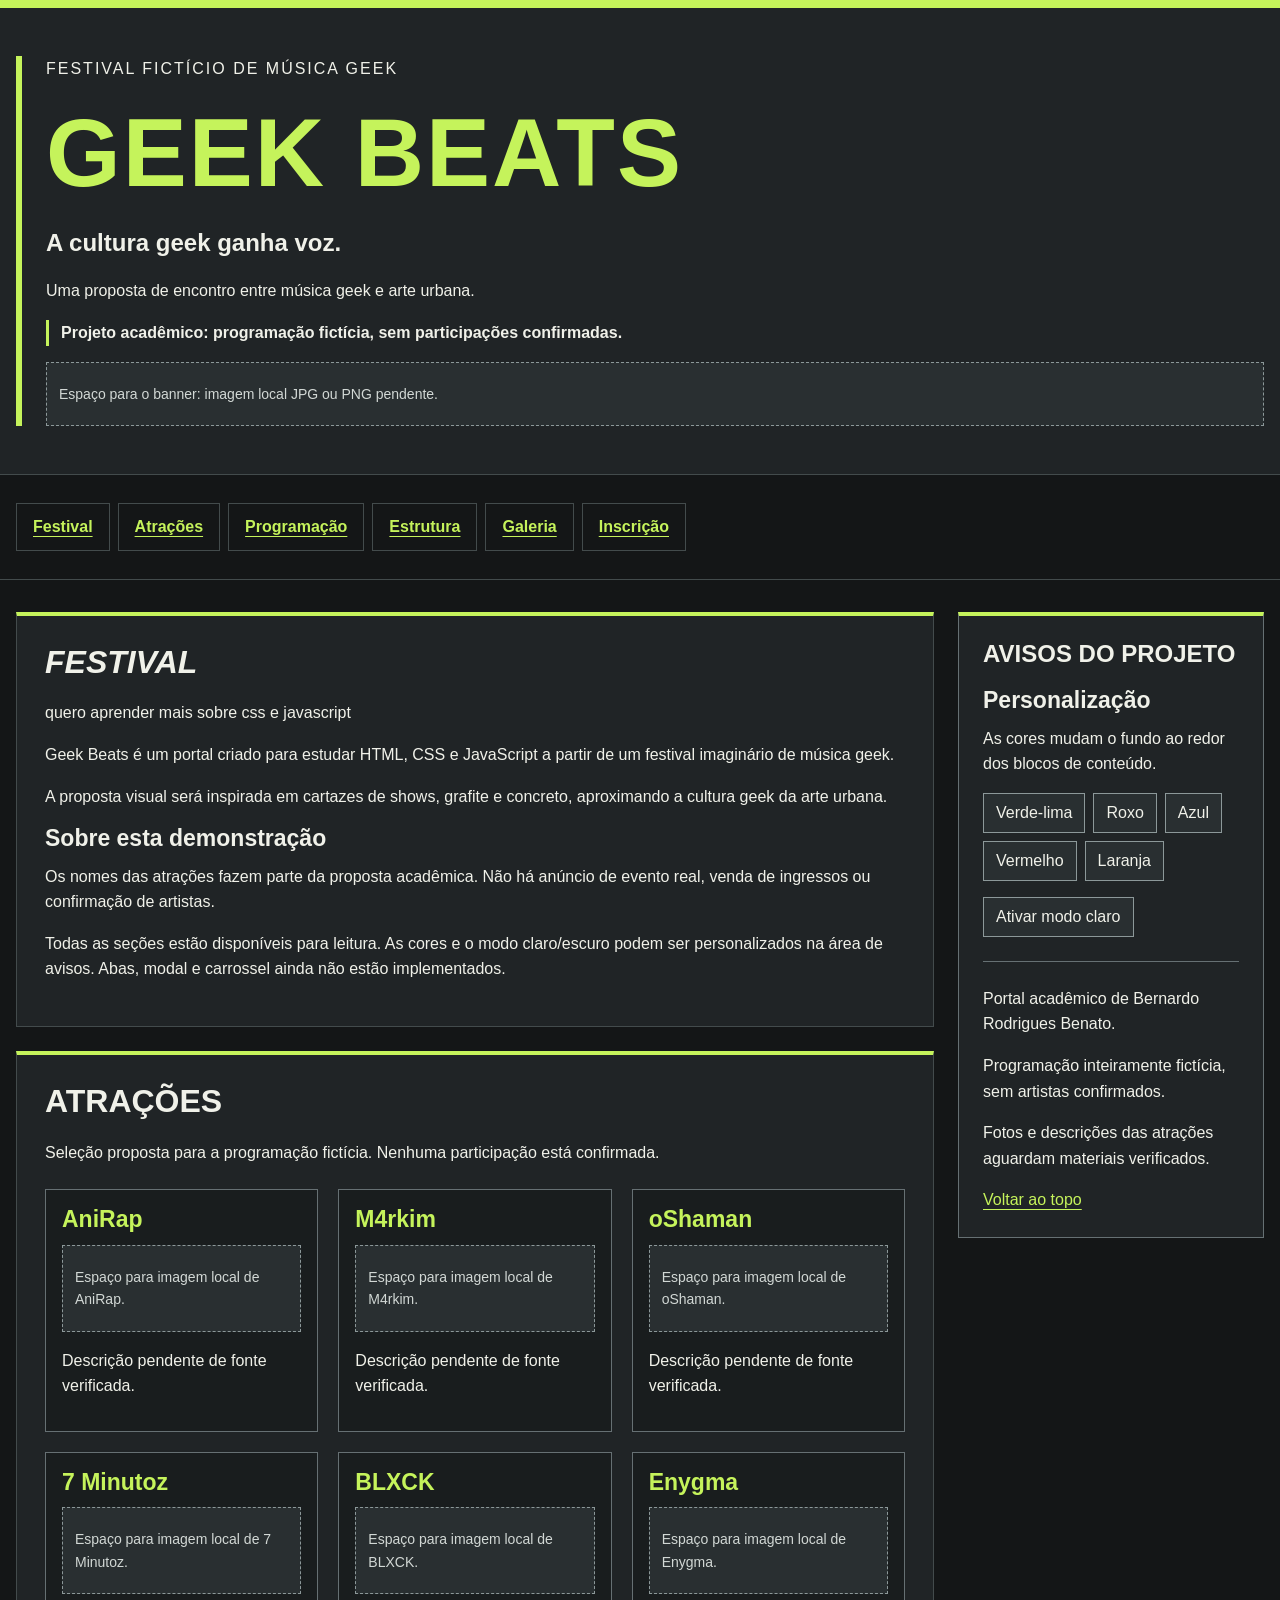
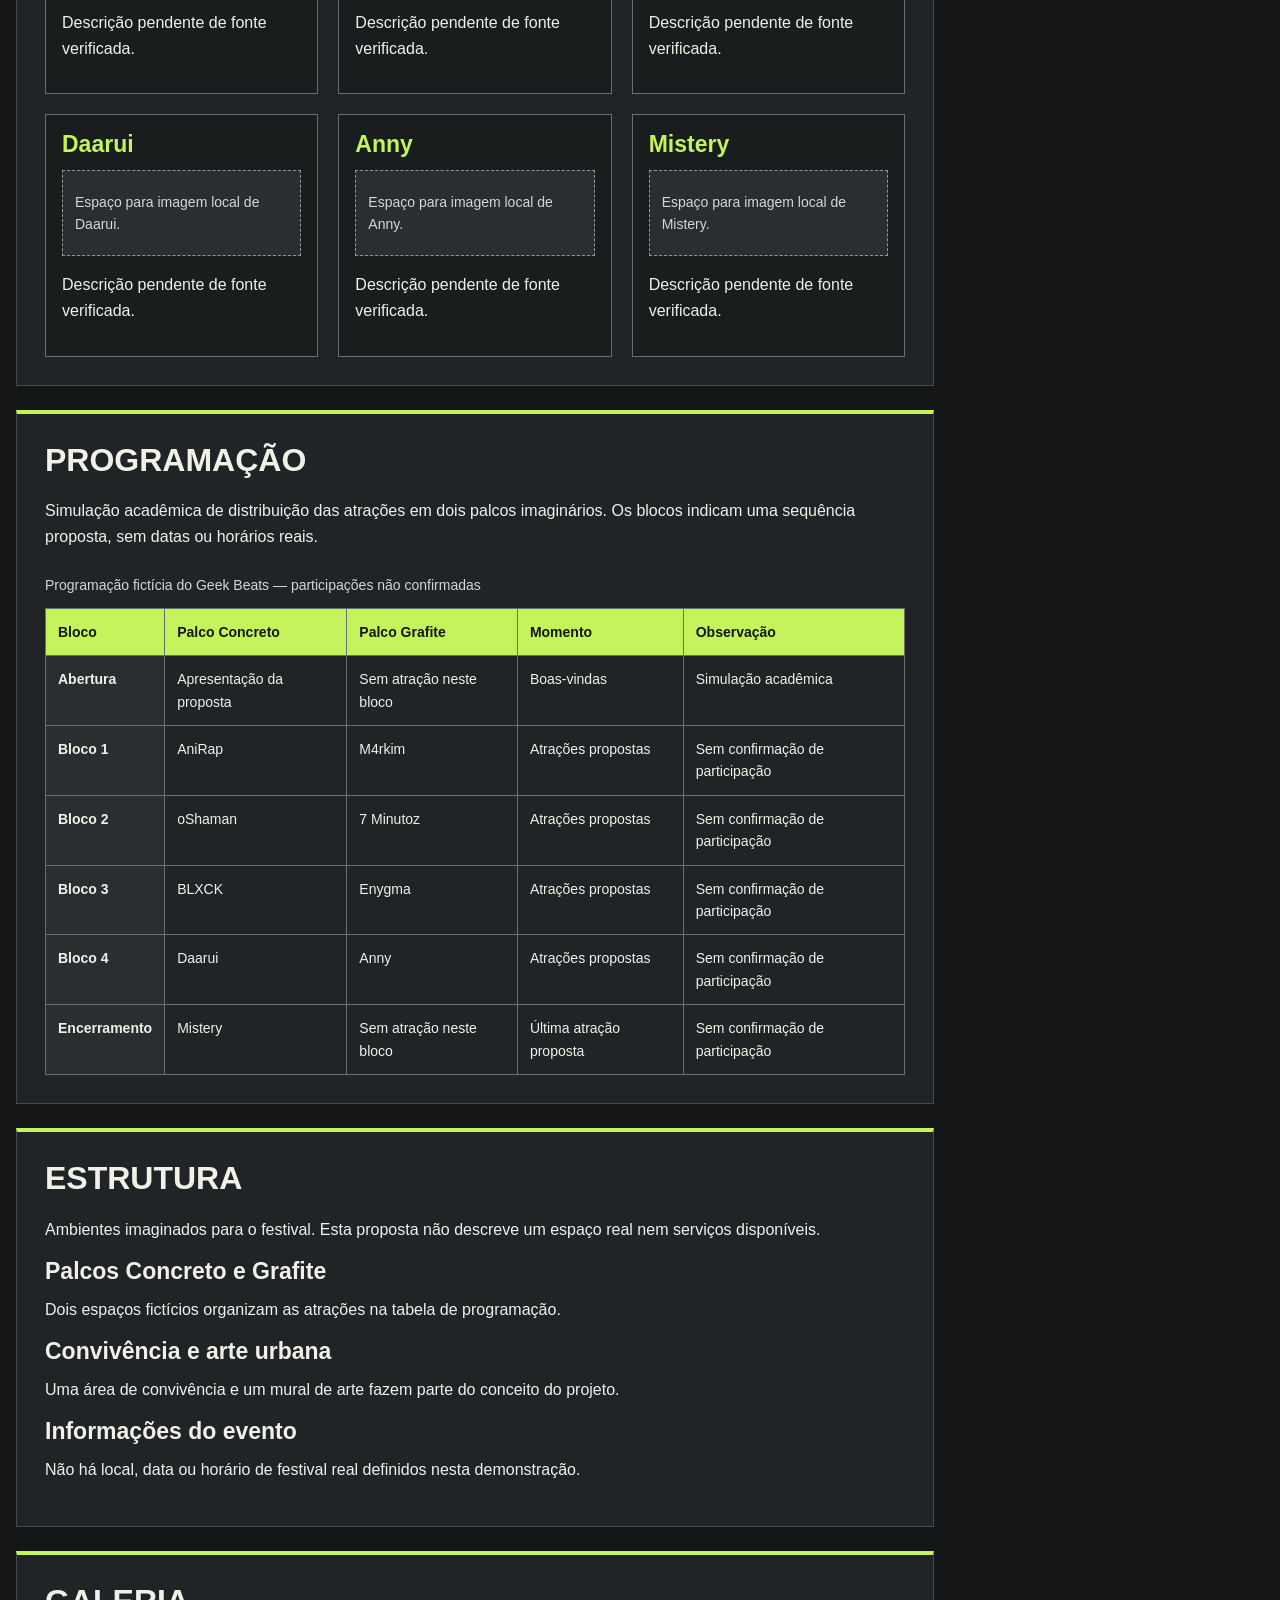
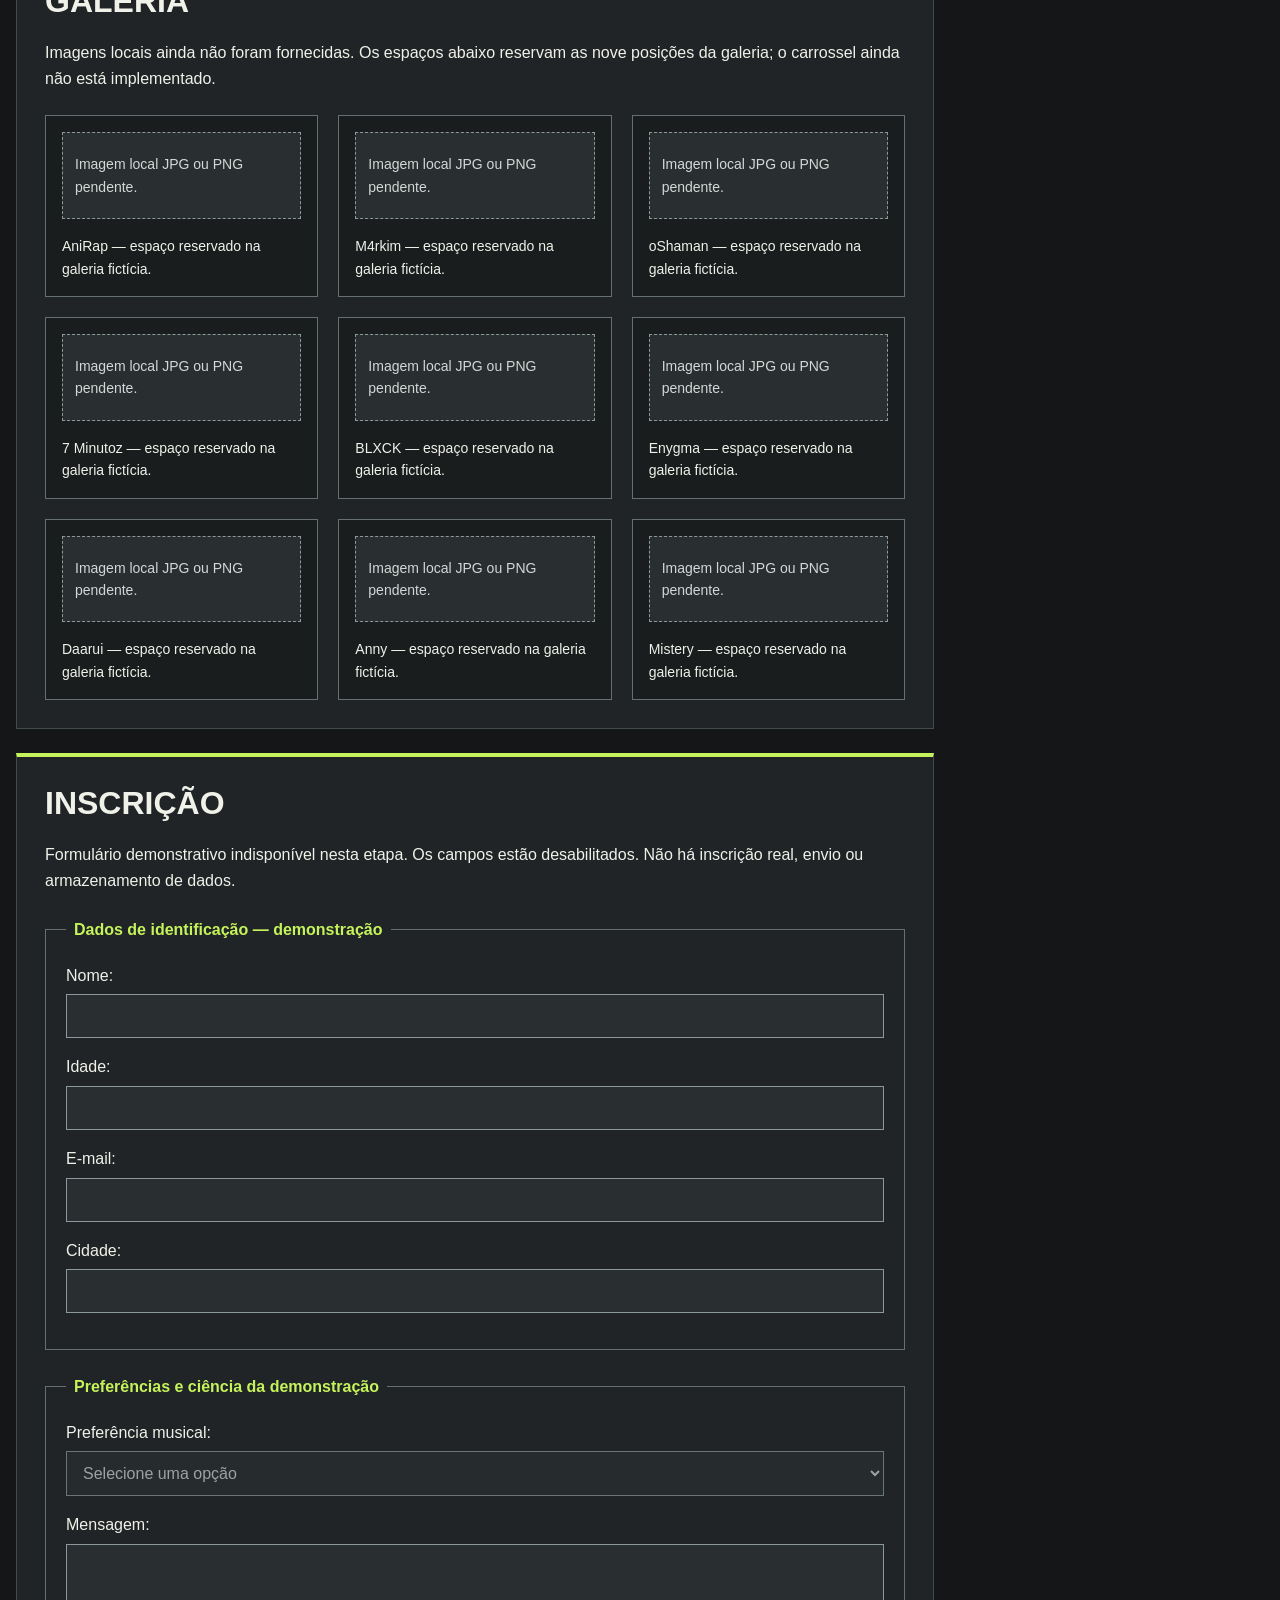
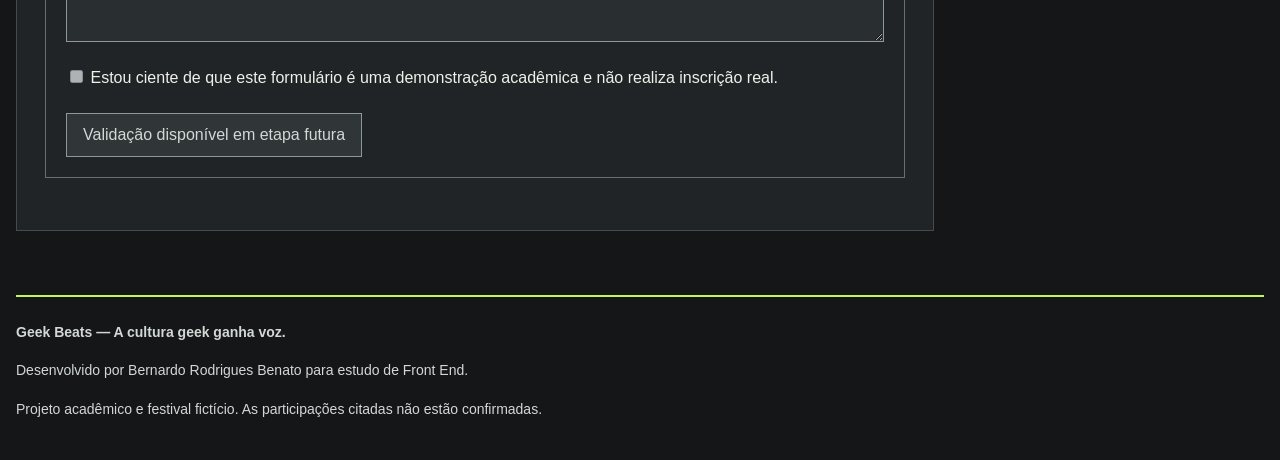
==== commit b133d242: "Adiciona cinco cores e alternância de tema ao Geek Beats" ====
--- a/estudo/index.html
+++ b/estudo/index.html
@@ -1,315 +1,507 @@
-<!DOCTYPE html>
+<!doctype html>
 <html lang="pt-BR">
-
-<head>
-  <meta charset="UTF-8">
-  <meta name="viewport" content="width=device-width, initial-scale=1.0">
-  <title>Geek Beats | Bernardo Rodrigues Benato</title>
-  <link rel="stylesheet" href="style.css">
-  <!-- CSS interno: demonstra três aplicações pontuais; o layout permanece no style.css. -->
-  <style>
-    .bernardo_etiqueta {
-      text-transform: uppercase;
-      letter-spacing: 2px;
-    }
-
-    .bernardo_slogan {
-      font-weight: 700;
-    }
-
-    .bernardo_aviso_academico {
-      padding-left: 12px;
-      border-left: 3px solid #c5f35b;
-    }
-  </style>
-</head>
-
-<body id="bernardo_topo">
-  <!-- O único header apresenta o portal e funciona como banner textual nesta etapa. -->
-  <header class="bernardo_cabecalho">
-    <div class="bernardo_banner">
-      <p class="bernardo_etiqueta">Festival fictício de música geek</p>
-      <h1>Geek Beats</h1>
-      <p class="bernardo_slogan">A cultura geek ganha voz.</p>
-      <p>Uma proposta de encontro entre música geek e arte urbana.</p>
-      <p class="bernardo_aviso_academico"><strong>Projeto acadêmico: programação fictícia, sem participações confirmadas.</strong></p>
-      <p class="bernardo_imagem_pendente">Espaço para o banner: imagem local JPG ou PNG pendente.</p>
-    </div>
-  </header>
-
-  <!-- Os links levam aos IDs das seções. Este menu será separado dos futuros botões de abas. -->
-  <nav class="bernardo_menu" aria-label="Navegação principal">
-    <ul>
-      <li><a href="#bernardo_festival">Festival</a></li>
-      <li><a href="#bernardo_atracoes">Atrações</a></li>
-      <li><a href="#bernardo_programacao">Programação</a></li>
-      <li><a href="#bernardo_estrutura">Estrutura</a></li>
-      <li><a href="#bernardo_galeria">Galeria</a></li>
-      <li><a href="#bernardo_inscricao">Inscrição</a></li>
-    </ul>
-  </nav>
-
-  <main id="bernardo_principal">
-    <!-- O Grid externo distribui conteúdo e avisos em colunas de proporções diferentes. -->
-    <div class="bernardo_layout">
-      <div class="bernardo_conteudo">
-        <!-- As seis seções permanecem visíveis: ainda não há sistema de abas. -->
-        <section id="bernardo_festival" class="bernardo_secao">
-          <!-- CSS inline: um destaque local, sem concentrar o layout no HTML. -->
-          <h2 style="font-style: italic;">Festival</h2>
-          <p>quero aprender mais sobre css e javascript</p>
-          <p>Geek Beats é um portal criado para estudar HTML, CSS e JavaScript a partir de um festival imaginário de música geek.</p>
-          <p>A proposta visual será inspirada em cartazes de shows, grafite e concreto, aproximando a cultura geek da arte urbana.</p>
-          <h3>Sobre esta demonstração</h3>
-          <p>Os nomes das atrações fazem parte da proposta acadêmica. Não há anúncio de evento real, venda de ingressos ou confirmação de artistas.</p>
-          <p>Nesta etapa, todas as seções estão disponíveis para leitura. Cores, tema, abas, modal e carrossel serão desenvolvidos nas próximas etapas.</p>
-        </section>
-
-        <section id="bernardo_atracoes" class="bernardo_secao">
-          <h2>Atrações</h2>
-          <p>Seleção proposta para a programação fictícia. Nenhuma participação está confirmada.</p>
-          <!-- Cada article é um card de conteúdo independente, com título h3 dentro da seção h2. -->
-          <div class="bernardo_cards">
-            <article id="bernardo_anirap" class="bernardo_card">
-              <h3>AniRap</h3>
-              <p class="bernardo_imagem_pendente">Espaço para imagem local de AniRap.</p>
-              <p>Descrição pendente de fonte verificada.</p>
-            </article>
-            <article id="bernardo_m4rkim" class="bernardo_card">
-              <h3>M4rkim</h3>
-              <p class="bernardo_imagem_pendente">Espaço para imagem local de M4rkim.</p>
-              <p>Descrição pendente de fonte verificada.</p>
-            </article>
-            <article id="bernardo_oshaman" class="bernardo_card">
-              <h3>oShaman</h3>
-              <p class="bernardo_imagem_pendente">Espaço para imagem local de oShaman.</p>
-              <p>Descrição pendente de fonte verificada.</p>
-            </article>
-            <article id="bernardo_7minutoz" class="bernardo_card">
-              <h3>7 Minutoz</h3>
-              <p class="bernardo_imagem_pendente">Espaço para imagem local de 7 Minutoz.</p>
-              <p>Descrição pendente de fonte verificada.</p>
-            </article>
-            <article id="bernardo_blxck" class="bernardo_card">
-              <h3>BLXCK</h3>
-              <p class="bernardo_imagem_pendente">Espaço para imagem local de BLXCK.</p>
-              <p>Descrição pendente de fonte verificada.</p>
-            </article>
-            <article id="bernardo_enygma" class="bernardo_card">
-              <h3>Enygma</h3>
-              <p class="bernardo_imagem_pendente">Espaço para imagem local de Enygma.</p>
-              <p>Descrição pendente de fonte verificada.</p>
-            </article>
-            <article id="bernardo_daarui" class="bernardo_card">
-              <h3>Daarui</h3>
-              <p class="bernardo_imagem_pendente">Espaço para imagem local de Daarui.</p>
-              <p>Descrição pendente de fonte verificada.</p>
-            </article>
-            <article id="bernardo_anny" class="bernardo_card">
-              <h3>Anny</h3>
-              <p class="bernardo_imagem_pendente">Espaço para imagem local de Anny.</p>
-              <p>Descrição pendente de fonte verificada.</p>
-            </article>
-            <article id="bernardo_mistery" class="bernardo_card">
-              <h3>Mistery</h3>
-              <p class="bernardo_imagem_pendente">Espaço para imagem local de Mistery.</p>
-              <p>Descrição pendente de fonte verificada.</p>
-            </article>
-          </div>
-        </section>
-
-        <section id="bernardo_programacao" class="bernardo_secao">
-          <h2>Programação</h2>
-          <p>Simulação acadêmica de distribuição das atrações em dois palcos imaginários. Os blocos indicam uma sequência proposta, sem datas ou horários reais.</p>
-          <!-- 7×5: uma linha de cabeçalho e seis de dados, com cinco células por linha, sem mesclagem. -->
-          <!-- A caixa pode receber foco pelo teclado e rolar horizontalmente em telas pequenas. -->
-          <div class="bernardo_tabela_area" tabindex="0" role="region" aria-label="Programação fictícia: tabela com rolagem horizontal">
-            <table id="bernardo_tabela">
-              <caption>Programação fictícia do Geek Beats — participações não confirmadas</caption>
-              <thead>
-                <tr>
-                  <th scope="col">Bloco</th>
-                  <th scope="col">Palco Concreto</th>
-                  <th scope="col">Palco Grafite</th>
-                  <th scope="col">Momento</th>
-                  <th scope="col">Observação</th>
-                </tr>
-              </thead>
-              <tbody>
-                <tr>
-                  <th scope="row">Abertura</th>
-                  <td>Apresentação da proposta</td>
-                  <td>Sem atração neste bloco</td>
-                  <td>Boas-vindas</td>
-                  <td>Simulação acadêmica</td>
-                </tr>
-                <tr>
-                  <th scope="row">Bloco 1</th>
-                  <td>AniRap</td>
-                  <td>M4rkim</td>
-                  <td>Atrações propostas</td>
-                  <td>Sem confirmação de participação</td>
-                </tr>
-                <tr>
-                  <th scope="row">Bloco 2</th>
-                  <td>oShaman</td>
-                  <td>7 Minutoz</td>
-                  <td>Atrações propostas</td>
-                  <td>Sem confirmação de participação</td>
-                </tr>
-                <tr>
-                  <th scope="row">Bloco 3</th>
-                  <td>BLXCK</td>
-                  <td>Enygma</td>
-                  <td>Atrações propostas</td>
-                  <td>Sem confirmação de participação</td>
-                </tr>
-                <tr>
-                  <th scope="row">Bloco 4</th>
-                  <td>Daarui</td>
-                  <td>Anny</td>
-                  <td>Atrações propostas</td>
-                  <td>Sem confirmação de participação</td>
-                </tr>
-                <tr>
-                  <th scope="row">Encerramento</th>
-                  <td>Mistery</td>
-                  <td>Sem atração neste bloco</td>
-                  <td>Última atração proposta</td>
-                  <td>Sem confirmação de participação</td>
-                </tr>
-              </tbody>
-            </table>
-          </div>
-        </section>
-
-        <section id="bernardo_estrutura" class="bernardo_secao">
-          <h2>Estrutura</h2>
-          <p>Ambientes imaginados para o festival. Esta proposta não descreve um espaço real nem serviços disponíveis.</p>
-          <h3>Palcos Concreto e Grafite</h3>
-          <p>Dois espaços fictícios organizam as atrações na tabela de programação.</p>
-          <h3>Convivência e arte urbana</h3>
-          <p>Uma área de convivência e um mural de arte fazem parte do conceito do projeto.</p>
-          <h3>Informações do evento</h3>
-          <p>Não há local, data ou horário de festival real definidos nesta demonstração.</p>
-        </section>
-
-        <section id="bernardo_galeria" class="bernardo_secao">
-          <h2>Galeria</h2>
-          <p>Imagens locais ainda não foram fornecidas. Os espaços abaixo reservam as nove posições da galeria; o carrossel ainda não está implementado.</p>
-          <!-- figure agrupa o espaço da futura foto com sua legenda em figcaption. Não há img com src inexistente. -->
-          <div class="bernardo_fotos">
-            <figure>
-              <p class="bernardo_imagem_pendente">Imagem local JPG ou PNG pendente.</p>
-              <figcaption>AniRap — espaço reservado na galeria fictícia.</figcaption>
-            </figure>
-            <figure>
-              <p class="bernardo_imagem_pendente">Imagem local JPG ou PNG pendente.</p>
-              <figcaption>M4rkim — espaço reservado na galeria fictícia.</figcaption>
-            </figure>
-            <figure>
-              <p class="bernardo_imagem_pendente">Imagem local JPG ou PNG pendente.</p>
-              <figcaption>oShaman — espaço reservado na galeria fictícia.</figcaption>
-            </figure>
-            <figure>
-              <p class="bernardo_imagem_pendente">Imagem local JPG ou PNG pendente.</p>
-              <figcaption>7 Minutoz — espaço reservado na galeria fictícia.</figcaption>
-            </figure>
-            <figure>
-              <p class="bernardo_imagem_pendente">Imagem local JPG ou PNG pendente.</p>
-              <figcaption>BLXCK — espaço reservado na galeria fictícia.</figcaption>
-            </figure>
-            <figure>
-              <p class="bernardo_imagem_pendente">Imagem local JPG ou PNG pendente.</p>
-              <figcaption>Enygma — espaço reservado na galeria fictícia.</figcaption>
-            </figure>
-            <figure>
-              <p class="bernardo_imagem_pendente">Imagem local JPG ou PNG pendente.</p>
-              <figcaption>Daarui — espaço reservado na galeria fictícia.</figcaption>
-            </figure>
-            <figure>
-              <p class="bernardo_imagem_pendente">Imagem local JPG ou PNG pendente.</p>
-              <figcaption>Anny — espaço reservado na galeria fictícia.</figcaption>
-            </figure>
-            <figure>
-              <p class="bernardo_imagem_pendente">Imagem local JPG ou PNG pendente.</p>
-              <figcaption>Mistery — espaço reservado na galeria fictícia.</figcaption>
-            </figure>
-          </div>
-        </section>
-
-        <section id="bernardo_inscricao" class="bernardo_secao">
-          <h2>Inscrição</h2>
-          <p id="bernardo_aviso_formulario">Formulário demonstrativo indisponível nesta etapa. Os campos estão desabilitados. Não há inscrição real, envio ou armazenamento de dados.</p>
-          <form id="bernardo_formulario" aria-describedby="bernardo_aviso_formulario">
-            <!-- disabled impede preencher e submeter estes controles até a etapa de validação.
+  <head>
+    <meta charset="UTF-8" />
+    <meta name="viewport" content="width=device-width, initial-scale=1.0" />
+    <title>Geek Beats | Bernardo Rodrigues Benato</title>
+    <link rel="stylesheet" href="style.css" />
+
+    <!-- CSS interno: demonstra três aplicações pontuais; o layout permanece no style.css. -->
+    <style>
+      .bernardo_etiqueta {
+        text-transform: uppercase;
+        letter-spacing: 2px;
+      }
+
+      .bernardo_slogan {
+        font-weight: 700;
+      }
+
+      .bernardo_aviso_academico {
+        padding-left: 12px;
+        border-left: 3px solid #c5f35b;
+      }
+    </style>
+  </head>
+
+  <body id="bernardo_topo">
+    <!-- O único header apresenta o portal e funciona como banner textual nesta etapa. -->
+    <header class="bernardo_cabecalho">
+      <div class="bernardo_banner">
+        <p class="bernardo_etiqueta">Festival fictício de música geek</p>
+        <h1>Geek Beats</h1>
+        <p class="bernardo_slogan">A cultura geek ganha voz.</p>
+        <p>Uma proposta de encontro entre música geek e arte urbana.</p>
+        <p class="bernardo_aviso_academico">
+          <strong
+            >Projeto acadêmico: programação fictícia, sem participações
+            confirmadas.</strong
+          >
+        </p>
+        <p class="bernardo_imagem_pendente">
+          Espaço para o banner: imagem local JPG ou PNG pendente.
+        </p>
+      </div>
+    </header>
+
+    <!-- Os links levam aos IDs das seções. Este menu será separado dos futuros botões de abas. -->
+    <nav class="bernardo_menu" aria-label="Navegação principal">
+      <ul>
+        <li><a href="#bernardo_festival">Festival</a></li>
+        <li><a href="#bernardo_atracoes">Atrações</a></li>
+        <li><a href="#bernardo_programacao">Programação</a></li>
+        <li><a href="#bernardo_estrutura">Estrutura</a></li>
+        <li><a href="#bernardo_galeria">Galeria</a></li>
+        <li><a href="#bernardo_inscricao">Inscrição</a></li>
+      </ul>
+    </nav>
+
+    <main id="bernardo_principal">
+      <!-- O Grid externo distribui conteúdo e avisos em colunas de proporções diferentes. -->
+      <div class="bernardo_layout">
+        <div class="bernardo_conteudo">
+          <!-- As seis seções permanecem visíveis: ainda não há sistema de abas. -->
+          <section id="bernardo_festival" class="bernardo_secao">
+            <!-- CSS inline: um destaque local, sem concentrar o layout no HTML. -->
+            <h2 style="font-style: italic">Festival</h2>
+            <p>quero aprender mais sobre css e javascript</p>
+            <p>
+              Geek Beats é um portal criado para estudar HTML, CSS e JavaScript
+              a partir de um festival imaginário de música geek.
+            </p>
+            <p>
+              A proposta visual será inspirada em cartazes de shows, grafite e
+              concreto, aproximando a cultura geek da arte urbana.
+            </p>
+            <h3>Sobre esta demonstração</h3>
+            <p>
+              Os nomes das atrações fazem parte da proposta acadêmica. Não há
+              anúncio de evento real, venda de ingressos ou confirmação de
+              artistas.
+            </p>
+            <p>
+              Todas as seções estão disponíveis para leitura. As cores e o modo
+              claro/escuro podem ser personalizados na área de avisos. Abas,
+              modal e carrossel ainda não estão implementados.
+            </p>
+          </section>
+
+          <section id="bernardo_atracoes" class="bernardo_secao">
+            <h2>Atrações</h2>
+            <p>
+              Seleção proposta para a programação fictícia. Nenhuma participação
+              está confirmada.
+            </p>
+
+            <!-- Cada article é um card de conteúdo independente, com título h3 dentro da seção h2. -->
+            <div class="bernardo_cards">
+              <article id="bernardo_anirap" class="bernardo_card">
+                <h3>AniRap</h3>
+                <p class="bernardo_imagem_pendente">
+                  Espaço para imagem local de AniRap.
+                </p>
+                <p>Descrição pendente de fonte verificada.</p>
+              </article>
+              <article id="bernardo_m4rkim" class="bernardo_card">
+                <h3>M4rkim</h3>
+                <p class="bernardo_imagem_pendente">
+                  Espaço para imagem local de M4rkim.
+                </p>
+                <p>Descrição pendente de fonte verificada.</p>
+              </article>
+              <article id="bernardo_oshaman" class="bernardo_card">
+                <h3>oShaman</h3>
+                <p class="bernardo_imagem_pendente">
+                  Espaço para imagem local de oShaman.
+                </p>
+                <p>Descrição pendente de fonte verificada.</p>
+              </article>
+              <article id="bernardo_7minutoz" class="bernardo_card">
+                <h3>7 Minutoz</h3>
+                <p class="bernardo_imagem_pendente">
+                  Espaço para imagem local de 7 Minutoz.
+                </p>
+                <p>Descrição pendente de fonte verificada.</p>
+              </article>
+              <article id="bernardo_blxck" class="bernardo_card">
+                <h3>BLXCK</h3>
+                <p class="bernardo_imagem_pendente">
+                  Espaço para imagem local de BLXCK.
+                </p>
+                <p>Descrição pendente de fonte verificada.</p>
+              </article>
+              <article id="bernardo_enygma" class="bernardo_card">
+                <h3>Enygma</h3>
+                <p class="bernardo_imagem_pendente">
+                  Espaço para imagem local de Enygma.
+                </p>
+                <p>Descrição pendente de fonte verificada.</p>
+              </article>
+              <article id="bernardo_daarui" class="bernardo_card">
+                <h3>Daarui</h3>
+                <p class="bernardo_imagem_pendente">
+                  Espaço para imagem local de Daarui.
+                </p>
+                <p>Descrição pendente de fonte verificada.</p>
+              </article>
+              <article id="bernardo_anny" class="bernardo_card">
+                <h3>Anny</h3>
+                <p class="bernardo_imagem_pendente">
+                  Espaço para imagem local de Anny.
+                </p>
+                <p>Descrição pendente de fonte verificada.</p>
+              </article>
+              <article id="bernardo_mistery" class="bernardo_card">
+                <h3>Mistery</h3>
+                <p class="bernardo_imagem_pendente">
+                  Espaço para imagem local de Mistery.
+                </p>
+                <p>Descrição pendente de fonte verificada.</p>
+              </article>
+            </div>
+          </section>
+
+          <section id="bernardo_programacao" class="bernardo_secao">
+            <h2>Programação</h2>
+            <p>
+              Simulação acadêmica de distribuição das atrações em dois palcos
+              imaginários. Os blocos indicam uma sequência proposta, sem datas
+              ou horários reais.
+            </p>
+
+            <!-- 7×5: uma linha de cabeçalho e seis de dados, com cinco células por linha, sem mesclagem. -->
+            <!-- A caixa pode receber foco pelo teclado e rolar horizontalmente em telas pequenas. -->
+            <div
+              class="bernardo_tabela_area"
+              tabindex="0"
+              role="region"
+              aria-label="Programação fictícia: tabela com rolagem horizontal"
+            >
+              <table id="bernardo_tabela">
+                <caption>
+                  Programação fictícia do Geek Beats — participações não
+                  confirmadas
+                </caption>
+                <thead>
+                  <tr>
+                    <th scope="col">Bloco</th>
+                    <th scope="col">Palco Concreto</th>
+                    <th scope="col">Palco Grafite</th>
+                    <th scope="col">Momento</th>
+                    <th scope="col">Observação</th>
+                  </tr>
+                </thead>
+                <tbody>
+                  <tr>
+                    <th scope="row">Abertura</th>
+                    <td>Apresentação da proposta</td>
+                    <td>Sem atração neste bloco</td>
+                    <td>Boas-vindas</td>
+                    <td>Simulação acadêmica</td>
+                  </tr>
+                  <tr>
+                    <th scope="row">Bloco 1</th>
+                    <td>AniRap</td>
+                    <td>M4rkim</td>
+                    <td>Atrações propostas</td>
+                    <td>Sem confirmação de participação</td>
+                  </tr>
+                  <tr>
+                    <th scope="row">Bloco 2</th>
+                    <td>oShaman</td>
+                    <td>7 Minutoz</td>
+                    <td>Atrações propostas</td>
+                    <td>Sem confirmação de participação</td>
+                  </tr>
+                  <tr>
+                    <th scope="row">Bloco 3</th>
+                    <td>BLXCK</td>
+                    <td>Enygma</td>
+                    <td>Atrações propostas</td>
+                    <td>Sem confirmação de participação</td>
+                  </tr>
+                  <tr>
+                    <th scope="row">Bloco 4</th>
+                    <td>Daarui</td>
+                    <td>Anny</td>
+                    <td>Atrações propostas</td>
+                    <td>Sem confirmação de participação</td>
+                  </tr>
+                  <tr>
+                    <th scope="row">Encerramento</th>
+                    <td>Mistery</td>
+                    <td>Sem atração neste bloco</td>
+                    <td>Última atração proposta</td>
+                    <td>Sem confirmação de participação</td>
+                  </tr>
+                </tbody>
+              </table>
+            </div>
+          </section>
+
+          <section id="bernardo_estrutura" class="bernardo_secao">
+            <h2>Estrutura</h2>
+            <p>
+              Ambientes imaginados para o festival. Esta proposta não descreve
+              um espaço real nem serviços disponíveis.
+            </p>
+            <h3>Palcos Concreto e Grafite</h3>
+            <p>
+              Dois espaços fictícios organizam as atrações na tabela de
+              programação.
+            </p>
+            <h3>Convivência e arte urbana</h3>
+            <p>
+              Uma área de convivência e um mural de arte fazem parte do conceito
+              do projeto.
+            </p>
+            <h3>Informações do evento</h3>
+            <p>
+              Não há local, data ou horário de festival real definidos nesta
+              demonstração.
+            </p>
+          </section>
+
+          <section id="bernardo_galeria" class="bernardo_secao">
+            <h2>Galeria</h2>
+            <p>
+              Imagens locais ainda não foram fornecidas. Os espaços abaixo
+              reservam as nove posições da galeria; o carrossel ainda não está
+              implementado.
+            </p>
+
+            <!-- figure agrupa o espaço da futura foto com sua legenda em figcaption. Não há img com src inexistente. -->
+            <div class="bernardo_fotos">
+              <figure>
+                <p class="bernardo_imagem_pendente">
+                  Imagem local JPG ou PNG pendente.
+                </p>
+                <figcaption>
+                  AniRap — espaço reservado na galeria fictícia.
+                </figcaption>
+              </figure>
+              <figure>
+                <p class="bernardo_imagem_pendente">
+                  Imagem local JPG ou PNG pendente.
+                </p>
+                <figcaption>
+                  M4rkim — espaço reservado na galeria fictícia.
+                </figcaption>
+              </figure>
+              <figure>
+                <p class="bernardo_imagem_pendente">
+                  Imagem local JPG ou PNG pendente.
+                </p>
+                <figcaption>
+                  oShaman — espaço reservado na galeria fictícia.
+                </figcaption>
+              </figure>
+              <figure>
+                <p class="bernardo_imagem_pendente">
+                  Imagem local JPG ou PNG pendente.
+                </p>
+                <figcaption>
+                  7 Minutoz — espaço reservado na galeria fictícia.
+                </figcaption>
+              </figure>
+              <figure>
+                <p class="bernardo_imagem_pendente">
+                  Imagem local JPG ou PNG pendente.
+                </p>
+                <figcaption>
+                  BLXCK — espaço reservado na galeria fictícia.
+                </figcaption>
+              </figure>
+              <figure>
+                <p class="bernardo_imagem_pendente">
+                  Imagem local JPG ou PNG pendente.
+                </p>
+                <figcaption>
+                  Enygma — espaço reservado na galeria fictícia.
+                </figcaption>
+              </figure>
+              <figure>
+                <p class="bernardo_imagem_pendente">
+                  Imagem local JPG ou PNG pendente.
+                </p>
+                <figcaption>
+                  Daarui — espaço reservado na galeria fictícia.
+                </figcaption>
+              </figure>
+              <figure>
+                <p class="bernardo_imagem_pendente">
+                  Imagem local JPG ou PNG pendente.
+                </p>
+                <figcaption>
+                  Anny — espaço reservado na galeria fictícia.
+                </figcaption>
+              </figure>
+              <figure>
+                <p class="bernardo_imagem_pendente">
+                  Imagem local JPG ou PNG pendente.
+                </p>
+                <figcaption>
+                  Mistery — espaço reservado na galeria fictícia.
+                </figcaption>
+              </figure>
+            </div>
+          </section>
+
+          <section id="bernardo_inscricao" class="bernardo_secao">
+            <h2>Inscrição</h2>
+            <p id="bernardo_aviso_formulario">
+              Formulário demonstrativo indisponível nesta etapa. Os campos estão
+              desabilitados. Não há inscrição real, envio ou armazenamento de
+              dados.
+            </p>
+            <form
+              id="bernardo_formulario"
+              aria-describedby="bernardo_aviso_formulario"
+            >
+              <!-- disabled impede preencher e submeter estes controles até a etapa de validação.
                  Os dois fieldsets organizam dados e preferências; legend nomeia cada grupo.
                  for e id iguais ligam o label ao campo. name identifica o controle do formulário. -->
-            <fieldset disabled>
-              <legend>Dados de identificação — demonstração</legend>
-              <div class="bernardo_campo">
-                <label for="bernardo_nome">Nome:</label>
-                <input type="text" id="bernardo_nome" name="bernardo_nome" required>
-              </div>
-              <div class="bernardo_campo">
-                <label for="bernardo_idade">Idade:</label>
-                <input type="number" id="bernardo_idade" name="bernardo_idade" min="0" step="1" required>
-              </div>
-              <div class="bernardo_campo">
-                <label for="bernardo_email">E-mail:</label>
-                <input type="email" id="bernardo_email" name="bernardo_email" required>
-              </div>
-              <div class="bernardo_campo">
-                <label for="bernardo_cidade">Cidade:</label>
-                <input type="text" id="bernardo_cidade" name="bernardo_cidade" required>
-              </div>
-            </fieldset>
-            <fieldset disabled>
-              <legend>Preferências e ciência da demonstração</legend>
-              <div class="bernardo_campo">
-                <label for="bernardo_preferencia">Preferência musical:</label>
-                <select id="bernardo_preferencia" name="bernardo_preferencia" required>
-                  <option value="">Selecione uma opção</option>
-                  <option value="rap_geek">Rap geek</option>
-                  <option value="trilhas_jogos">Trilhas de jogos</option>
-                  <option value="trilhas_animes">Trilhas de animes</option>
-                  <option value="outra">Outra preferência</option>
-                </select>
-              </div>
-              <div class="bernardo_campo">
-                <label for="bernardo_mensagem">Mensagem:</label>
-                <textarea id="bernardo_mensagem" name="bernardo_mensagem" rows="4" required></textarea>
-              </div>
-              <div class="bernardo_campo">
-                <input type="checkbox" id="bernardo_ciencia" name="bernardo_ciencia" required>
-                <label for="bernardo_ciencia">Estou ciente de que este formulário é uma demonstração acadêmica e não realiza inscrição real.</label>
-              </div>
-              <button type="button" id="bernardo_validar" disabled>Validação disponível em etapa futura</button>
-            </fieldset>
-          </form>
-        </section>
+              <fieldset disabled>
+                <legend>Dados de identificação — demonstração</legend>
+                <div class="bernardo_campo">
+                  <label for="bernardo_nome">Nome:</label>
+                  <input
+                    type="text"
+                    id="bernardo_nome"
+                    name="bernardo_nome"
+                    required
+                  />
+                </div>
+                <div class="bernardo_campo">
+                  <label for="bernardo_idade">Idade:</label>
+                  <input
+                    type="number"
+                    id="bernardo_idade"
+                    name="bernardo_idade"
+                    min="0"
+                    step="1"
+                    required
+                  />
+                </div>
+                <div class="bernardo_campo">
+                  <label for="bernardo_email">E-mail:</label>
+                  <input
+                    type="email"
+                    id="bernardo_email"
+                    name="bernardo_email"
+                    required
+                  />
+                </div>
+                <div class="bernardo_campo">
+                  <label for="bernardo_cidade">Cidade:</label>
+                  <input
+                    type="text"
+                    id="bernardo_cidade"
+                    name="bernardo_cidade"
+                    required
+                  />
+                </div>
+              </fieldset>
+              <fieldset disabled>
+                <legend>Preferências e ciência da demonstração</legend>
+                <div class="bernardo_campo">
+                  <label for="bernardo_preferencia">Preferência musical:</label>
+                  <select
+                    id="bernardo_preferencia"
+                    name="bernardo_preferencia"
+                    required
+                  >
+                    <option value="">Selecione uma opção</option>
+                    <option value="rap_geek">Rap geek</option>
+                    <option value="trilhas_jogos">Trilhas de jogos</option>
+                    <option value="trilhas_animes">Trilhas de animes</option>
+                    <option value="outra">Outra preferência</option>
+                  </select>
+                </div>
+                <div class="bernardo_campo">
+                  <label for="bernardo_mensagem">Mensagem:</label>
+                  <textarea
+                    id="bernardo_mensagem"
+                    name="bernardo_mensagem"
+                    rows="4"
+                    required
+                  ></textarea>
+                </div>
+                <div class="bernardo_campo">
+                  <input
+                    type="checkbox"
+                    id="bernardo_ciencia"
+                    name="bernardo_ciencia"
+                    required
+                  />
+                  <label for="bernardo_ciencia"
+                    >Estou ciente de que este formulário é uma demonstração
+                    acadêmica e não realiza inscrição real.</label
+                  >
+                </div>
+                <button type="button" id="bernardo_validar" disabled>
+                  Validação disponível em etapa futura
+                </button>
+              </fieldset>
+            </form>
+          </section>
+        </div>
+
+        <!-- aside contém informações complementares; o CSS o coloca ao lado ou abaixo do conteúdo. -->
+        <aside id="bernardo_lateral">
+          <h2>Avisos do projeto</h2>
+          <div class="bernardo_personalizacao">
+            <h3>Personalização</h3>
+            <p>As cores mudam o fundo ao redor dos blocos de conteúdo.</p>
+
+            <!-- onclick chama a função quando o botão é clicado.
+               Cada botão envia uma cor diferente para o mesmo parâmetro cor. -->
+            <div class="bernardo_botoes_cores">
+              <button type="button" onclick="bernardo_trocarCor('#c5f35b')">
+                Verde-lima
+              </button>
+              <button type="button" onclick="bernardo_trocarCor('#b994ed')">
+                Roxo
+              </button>
+              <button type="button" onclick="bernardo_trocarCor('#9ecbff')">
+                Azul
+              </button>
+              <button type="button" onclick="bernardo_trocarCor('#ff8c91')">
+                Vermelho
+              </button>
+              <button type="button" onclick="bernardo_trocarCor('#ffb56b')">
+                Laranja
+              </button>
+            </div>
+            <button
+              type="button"
+              id="bernardo_botao_tema"
+              onclick="bernardo_alternarTema()"
+            >
+              Ativar modo claro
+            </button>
+          </div>
+          <p>Portal acadêmico de Bernardo Rodrigues Benato.</p>
+          <p>Programação inteiramente fictícia, sem artistas confirmados.</p>
+          <p>Fotos e descrições das atrações aguardam materiais verificados.</p>
+          <a href="#bernardo_topo">Voltar ao topo</a>
+        </aside>
       </div>
-
-      <!-- aside contém informações complementares; o CSS o coloca ao lado ou abaixo do conteúdo. -->
-      <aside id="bernardo_lateral">
-        <h2>Avisos do projeto</h2>
-        <p>Portal acadêmico de Bernardo Rodrigues Benato.</p>
-        <p>Programação inteiramente fictícia, sem artistas confirmados.</p>
-        <p>Fotos e descrições das atrações aguardam materiais verificados.</p>
-        <a href="#bernardo_topo">Voltar ao topo</a>
-      </aside>
-    </div>
-  </main>
-
-  <footer class="bernardo_rodape">
-    <!-- Segunda aplicação inline: reforça a assinatura textual do rodapé. -->
-    <p style="font-weight: 700;">Geek Beats — A cultura geek ganha voz.</p>
-    <p>Desenvolvido por Bernardo Rodrigues Benato para estudo de Front End.</p>
-    <p>Projeto acadêmico e festival fictício. As participações citadas não estão confirmadas.</p>
-  </footer>
-
-  <!-- O arquivo já está ligado ao HTML, mas ainda não contém interações. -->
-  <script src="script.js"></script>
-</body>
-
+    </main>
+
+    <footer class="bernardo_rodape">
+      <!-- Segunda aplicação inline: reforça a assinatura textual do rodapé. -->
+      <p style="font-weight: 700">Geek Beats — A cultura geek ganha voz.</p>
+      <p>
+        Desenvolvido por Bernardo Rodrigues Benato para estudo de Front End.
+      </p>
+      <p>
+        Projeto acadêmico e festival fictício. As participações citadas não
+        estão confirmadas.
+      </p>
+    </footer>
+
+    <!-- O arquivo implementa somente as cinco cores e a alternância de tema. -->
+    <script src="script.js"></script>
+  </body>
 </html>
--- a/estudo/style.css
+++ b/estudo/style.css
@@ -57,6 +57,7 @@
 /* :focus indica onde o teclado está. O contorno não depende só da cor do texto.
    A área rolável da tabela também recebe esse destaque quando focada. */
 a:focus,
+button:focus,
 .bernardo_tabela_area:focus {
   outline: 3px solid #c5f35b;
   outline-offset: 4px;
@@ -97,6 +98,7 @@
 .bernardo_menu {
   padding: 12px 0;
   border-bottom: 1px solid #434b4c;
+  background-color: #141617;
 }
 
 .bernardo_menu ul {
@@ -281,6 +283,96 @@
   border-top: 2px solid #c5f35b;
   color: #d2d8d5;
   font-size: 14px;
+  background-color: #141617;
+}
+
+/* Os controles ficam dentro do aside, separados do menu de links.
+   Os fundos neutros preservam o contraste quando o fundo do body recebe uma cor. */
+.bernardo_personalizacao {
+  margin-bottom: 24px;
+  padding-bottom: 24px;
+  border-bottom: 1px solid #667073;
+}
+
+.bernardo_botoes_cores {
+  display: flex;
+  flex-wrap: wrap;
+  gap: 8px;
+  margin-bottom: 16px;
+}
+
+.bernardo_personalizacao button {
+  padding: 10px 12px;
+  border: 1px solid #8c9899;
+  background-color: #292f31;
+  color: #f0f1e9;
+  font-family: inherit;
+  font-size: 16px;
+  cursor: pointer;
+}
+
+.bernardo_personalizacao button:hover {
+  background-color: #434b4c;
+}
+
+/* Como no exemplo body.escuro .bloco, a classe no body muda os descendentes.
+   Aqui a classe representa o modo claro, pois o escuro é o padrão.
+   O tema não redefine o fundo do body: ele pertence à escolha de cor do usuário. */
+body.bernardo_claro {
+  color: #26312a;
+}
+
+body.bernardo_claro .bernardo_cabecalho,
+body.bernardo_claro .bernardo_menu,
+body.bernardo_claro .bernardo_secao,
+body.bernardo_claro #bernardo_lateral,
+body.bernardo_claro .bernardo_rodape {
+  background-color: #ffffff;
+  color: #26312a;
+  border-color: #677563;
+}
+
+body.bernardo_claro .bernardo_card,
+body.bernardo_claro .bernardo_fotos figure {
+  background-color: #f3f5ed;
+  border-color: #677563;
+}
+
+body.bernardo_claro .bernardo_banner h1,
+body.bernardo_claro .bernardo_card h3,
+body.bernardo_claro legend,
+body.bernardo_claro a {
+  color: #365000;
+}
+
+body.bernardo_claro a:hover {
+  color: #141617;
+}
+
+body.bernardo_claro .bernardo_imagem_pendente,
+body.bernardo_claro input,
+body.bernardo_claro select,
+body.bernardo_claro textarea,
+body.bernardo_claro button,
+body.bernardo_claro tbody th {
+  background-color: #e7ece0;
+  color: #26312a;
+  border-color: #677563;
+}
+
+body.bernardo_claro .bernardo_menu a:hover,
+body.bernardo_claro .bernardo_personalizacao button:hover {
+  background-color: #d2dcc4;
+}
+
+body.bernardo_claro caption {
+  color: #26312a;
+}
+
+body.bernardo_claro a:focus,
+body.bernardo_claro button:focus,
+body.bernardo_claro .bernardo_tabela_area:focus {
+  outline-color: #365000;
 }
 
 /* Telas intermediárias: a lateral vai para baixo e os cards usam duas colunas.
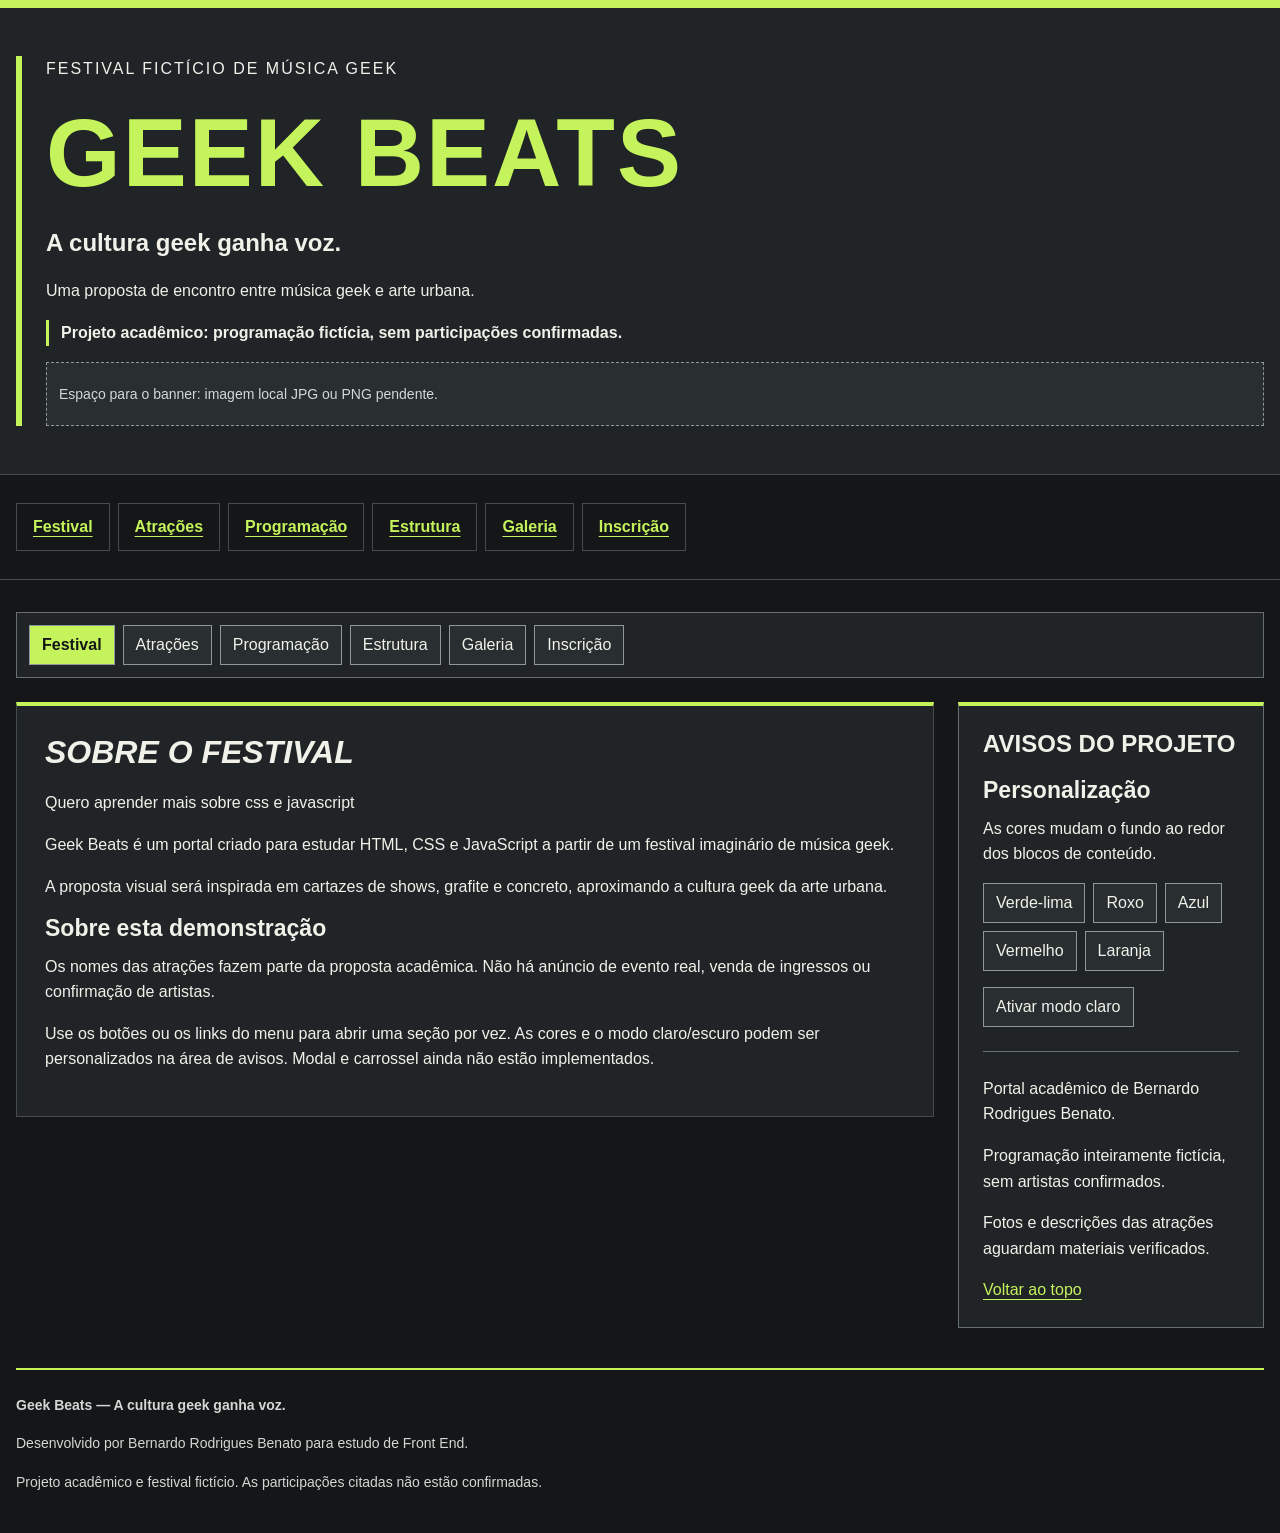
==== commit 9ab16308: "Adiciona navegação por seis abas ao Geek Beats" ====
--- a/estudo/index.html
+++ b/estudo/index.html
@@ -44,27 +44,38 @@
       </div>
     </header>
 
-    <!-- Os links levam aos IDs das seções. Este menu será separado dos futuros botões de abas. -->
+    <!-- onclick abre a seção antes da navegação normal até o ID do href.
+         O menu com links permanece separado dos botões de abas. -->
     <nav class="bernardo_menu" aria-label="Navegação principal">
       <ul>
-        <li><a href="#bernardo_festival">Festival</a></li>
-        <li><a href="#bernardo_atracoes">Atrações</a></li>
-        <li><a href="#bernardo_programacao">Programação</a></li>
-        <li><a href="#bernardo_estrutura">Estrutura</a></li>
-        <li><a href="#bernardo_galeria">Galeria</a></li>
-        <li><a href="#bernardo_inscricao">Inscrição</a></li>
+        <li><a href="#bernardo_festival" onclick="bernardo_mostrarAba('festival')">Festival</a></li>
+        <li><a href="#bernardo_atracoes" onclick="bernardo_mostrarAba('atracoes')">Atrações</a></li>
+        <li><a href="#bernardo_programacao" onclick="bernardo_mostrarAba('programacao')">Programação</a></li>
+        <li><a href="#bernardo_estrutura" onclick="bernardo_mostrarAba('estrutura')">Estrutura</a></li>
+        <li><a href="#bernardo_galeria" onclick="bernardo_mostrarAba('galeria')">Galeria</a></li>
+        <li><a href="#bernardo_inscricao" onclick="bernardo_mostrarAba('inscricao')">Inscrição</a></li>
       </ul>
     </nav>
 
     <main id="bernardo_principal">
+      <!-- O parâmetro é o sufixo que relaciona cada botão ao ID da seção.
+           Festival já começa destacado, assim como seu conteúdo começa visível. -->
+      <div class="bernardo_abas">
+        <button type="button" id="bernardo_botao_festival" class="bernardo_botao_aba bernardo_ativo" onclick="bernardo_mostrarAba('festival')">Festival</button>
+        <button type="button" id="bernardo_botao_atracoes" class="bernardo_botao_aba" onclick="bernardo_mostrarAba('atracoes')">Atrações</button>
+        <button type="button" id="bernardo_botao_programacao" class="bernardo_botao_aba" onclick="bernardo_mostrarAba('programacao')">Programação</button>
+        <button type="button" id="bernardo_botao_estrutura" class="bernardo_botao_aba" onclick="bernardo_mostrarAba('estrutura')">Estrutura</button>
+        <button type="button" id="bernardo_botao_galeria" class="bernardo_botao_aba" onclick="bernardo_mostrarAba('galeria')">Galeria</button>
+        <button type="button" id="bernardo_botao_inscricao" class="bernardo_botao_aba" onclick="bernardo_mostrarAba('inscricao')">Inscrição</button>
+      </div>
       <!-- O Grid externo distribui conteúdo e avisos em colunas de proporções diferentes. -->
       <div class="bernardo_layout">
         <div class="bernardo_conteudo">
-          <!-- As seis seções permanecem visíveis: ainda não há sistema de abas. -->
-          <section id="bernardo_festival" class="bernardo_secao">
+          <!-- Apenas a seção com bernardo_exibida aparece; os demais conteúdos são preservados no HTML. -->
+          <section id="bernardo_festival" class="bernardo_secao bernardo_exibida">
             <!-- CSS inline: um destaque local, sem concentrar o layout no HTML. -->
-            <h2 style="font-style: italic">Festival</h2>
-            <p>quero aprender mais sobre css e javascript</p>
+            <h2 style="font-style: italic">Sobre o Festival</h2>
+            <p>Quero aprender mais sobre css e javascript</p>
             <p>
               Geek Beats é um portal criado para estudar HTML, CSS e JavaScript
               a partir de um festival imaginário de música geek.
@@ -80,9 +91,9 @@
               artistas.
             </p>
             <p>
-              Todas as seções estão disponíveis para leitura. As cores e o modo
-              claro/escuro podem ser personalizados na área de avisos. Abas,
-              modal e carrossel ainda não estão implementados.
+              Use os botões ou os links do menu para abrir uma seção por vez.
+              As cores e o modo claro/escuro podem ser personalizados na área
+              de avisos. Modal e carrossel ainda não estão implementados.
             </p>
           </section>
 
@@ -501,7 +512,7 @@
       </p>
     </footer>
 
-    <!-- O arquivo implementa somente as cinco cores e a alternância de tema. -->
+    <!-- O arquivo implementa as cinco cores, a alternância de tema e as seis abas. -->
     <script src="script.js"></script>
   </body>
 </html>
--- a/estudo/style.css
+++ b/estudo/style.css
@@ -141,11 +141,49 @@
 }
 
 .bernardo_secao {
+  display: none;
   margin-bottom: 24px;
   padding: 28px;
   border: 1px solid #434b4c;
   border-top: 4px solid #c5f35b;
   background-color: #202426;
+}
+
+/* A classe de exibição é controlada pela função de abas.
+   A regra com duas classes corresponde a uma seção que também está exibida. */
+.bernardo_secao.bernardo_exibida {
+  display: block;
+}
+
+.bernardo_abas {
+  display: flex;
+  flex-wrap: wrap;
+  gap: 8px;
+  margin-bottom: 24px;
+  padding: 12px;
+  border: 1px solid #667073;
+  background-color: #202426;
+}
+
+.bernardo_botao_aba {
+  padding: 10px 12px;
+  border: 1px solid #8c9899;
+  background-color: #292f31;
+  color: #f0f1e9;
+  font-family: inherit;
+  font-size: 16px;
+  cursor: pointer;
+}
+
+.bernardo_botao_aba:hover {
+  background-color: #434b4c;
+}
+
+/* O destaque só aparece no botão escolhido; o foco de teclado tem contorno próprio. */
+.bernardo_botao_aba.bernardo_ativo {
+  background-color: #c5f35b;
+  color: #141617;
+  font-weight: 700;
 }
 
 /* Grid A: repeat(3, 1fr) cria três colunas iguais para os nove cards.
@@ -324,6 +362,7 @@
 
 body.bernardo_claro .bernardo_cabecalho,
 body.bernardo_claro .bernardo_menu,
+body.bernardo_claro .bernardo_abas,
 body.bernardo_claro .bernardo_secao,
 body.bernardo_claro #bernardo_lateral,
 body.bernardo_claro .bernardo_rodape {
@@ -361,8 +400,14 @@
 }
 
 body.bernardo_claro .bernardo_menu a:hover,
+body.bernardo_claro .bernardo_botao_aba:hover,
 body.bernardo_claro .bernardo_personalizacao button:hover {
   background-color: #d2dcc4;
+}
+
+body.bernardo_claro .bernardo_botao_aba.bernardo_ativo {
+  background-color: #c5f35b;
+  color: #141617;
 }
 
 body.bernardo_claro caption {
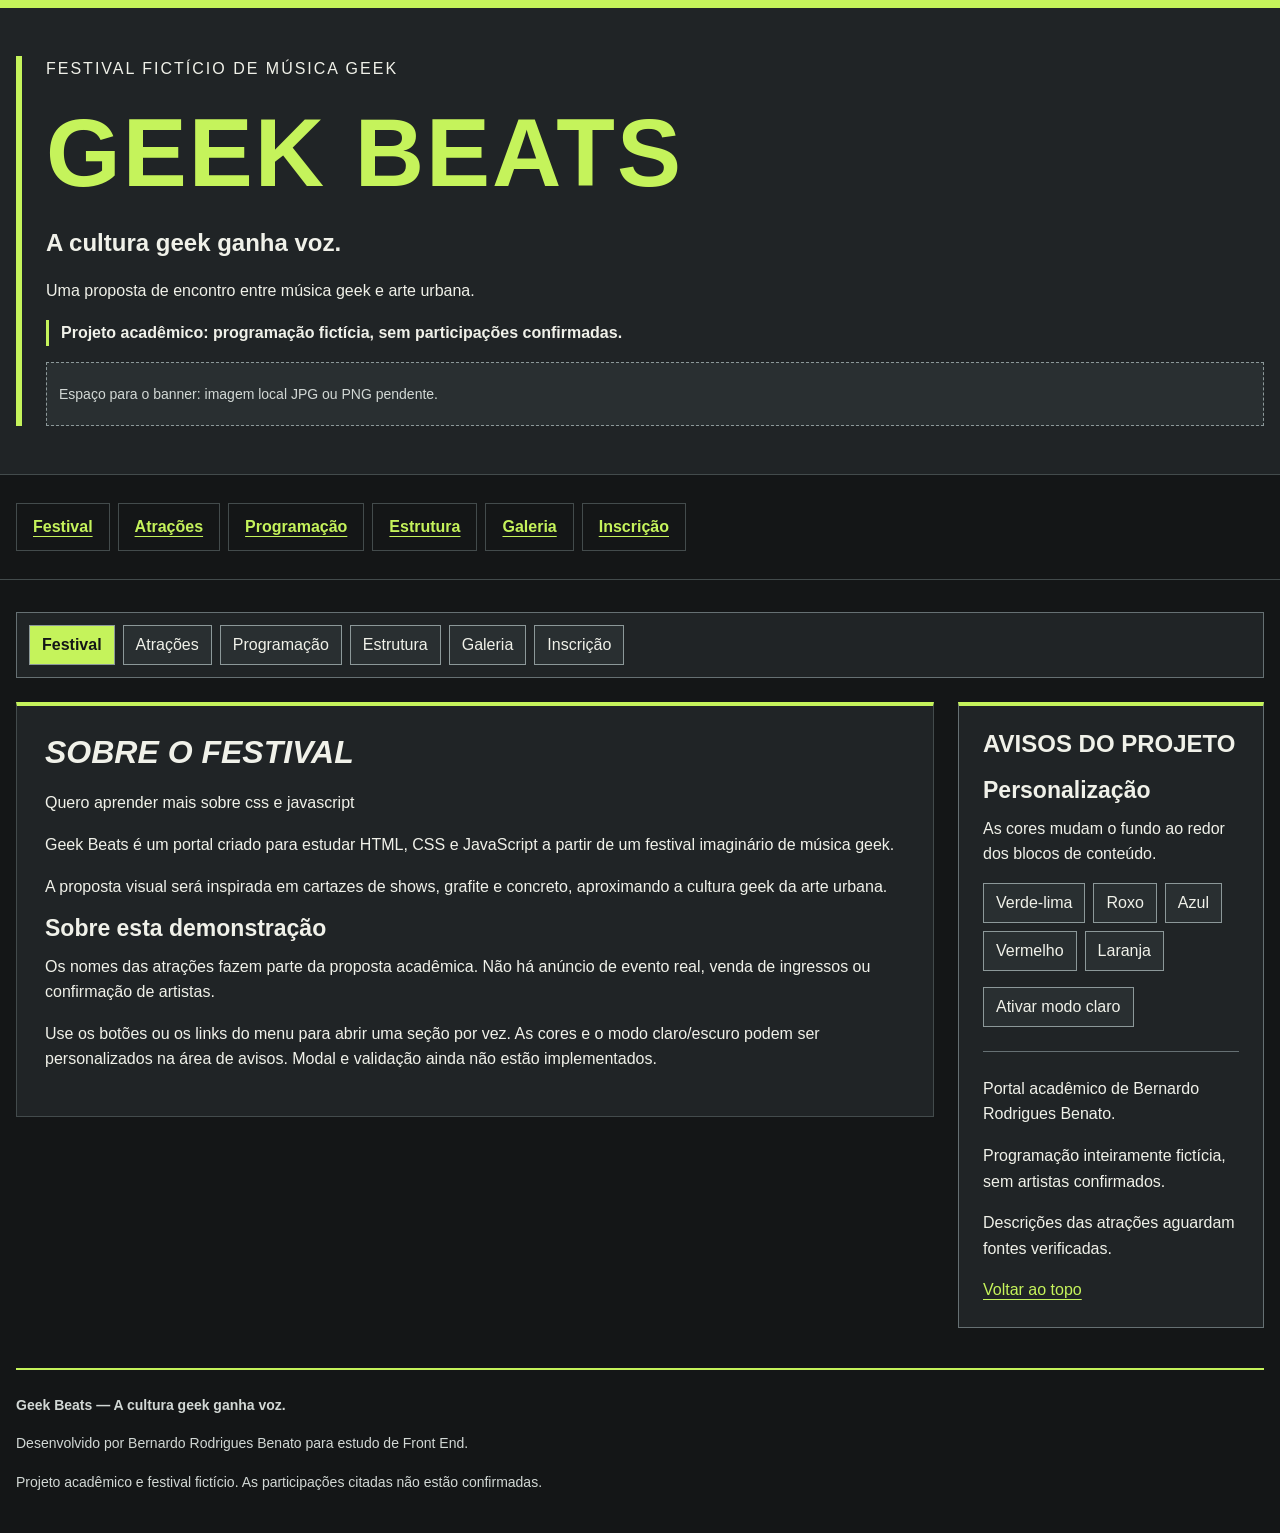
==== commit b7a1da24: "Adiciona carrossel circular com imagens locais em JPG e PNG" ====
--- a/estudo/index.html
+++ b/estudo/index.html
@@ -48,12 +48,42 @@
          O menu com links permanece separado dos botões de abas. -->
     <nav class="bernardo_menu" aria-label="Navegação principal">
       <ul>
-        <li><a href="#bernardo_festival" onclick="bernardo_mostrarAba('festival')">Festival</a></li>
-        <li><a href="#bernardo_atracoes" onclick="bernardo_mostrarAba('atracoes')">Atrações</a></li>
-        <li><a href="#bernardo_programacao" onclick="bernardo_mostrarAba('programacao')">Programação</a></li>
-        <li><a href="#bernardo_estrutura" onclick="bernardo_mostrarAba('estrutura')">Estrutura</a></li>
-        <li><a href="#bernardo_galeria" onclick="bernardo_mostrarAba('galeria')">Galeria</a></li>
-        <li><a href="#bernardo_inscricao" onclick="bernardo_mostrarAba('inscricao')">Inscrição</a></li>
+        <li>
+          <a href="#bernardo_festival" onclick="bernardo_mostrarAba('festival')"
+            >Festival</a
+          >
+        </li>
+        <li>
+          <a href="#bernardo_atracoes" onclick="bernardo_mostrarAba('atracoes')"
+            >Atrações</a
+          >
+        </li>
+        <li>
+          <a
+            href="#bernardo_programacao"
+            onclick="bernardo_mostrarAba('programacao')"
+            >Programação</a
+          >
+        </li>
+        <li>
+          <a
+            href="#bernardo_estrutura"
+            onclick="bernardo_mostrarAba('estrutura')"
+            >Estrutura</a
+          >
+        </li>
+        <li>
+          <a href="#bernardo_galeria" onclick="bernardo_mostrarAba('galeria')"
+            >Galeria</a
+          >
+        </li>
+        <li>
+          <a
+            href="#bernardo_inscricao"
+            onclick="bernardo_mostrarAba('inscricao')"
+            >Inscrição</a
+          >
+        </li>
       </ul>
     </nav>
 
@@ -61,18 +91,64 @@
       <!-- O parâmetro é o sufixo que relaciona cada botão ao ID da seção.
            Festival já começa destacado, assim como seu conteúdo começa visível. -->
       <div class="bernardo_abas">
-        <button type="button" id="bernardo_botao_festival" class="bernardo_botao_aba bernardo_ativo" onclick="bernardo_mostrarAba('festival')">Festival</button>
-        <button type="button" id="bernardo_botao_atracoes" class="bernardo_botao_aba" onclick="bernardo_mostrarAba('atracoes')">Atrações</button>
-        <button type="button" id="bernardo_botao_programacao" class="bernardo_botao_aba" onclick="bernardo_mostrarAba('programacao')">Programação</button>
-        <button type="button" id="bernardo_botao_estrutura" class="bernardo_botao_aba" onclick="bernardo_mostrarAba('estrutura')">Estrutura</button>
-        <button type="button" id="bernardo_botao_galeria" class="bernardo_botao_aba" onclick="bernardo_mostrarAba('galeria')">Galeria</button>
-        <button type="button" id="bernardo_botao_inscricao" class="bernardo_botao_aba" onclick="bernardo_mostrarAba('inscricao')">Inscrição</button>
+        <button
+          type="button"
+          id="bernardo_botao_festival"
+          class="bernardo_botao_aba bernardo_ativo"
+          onclick="bernardo_mostrarAba('festival')"
+        >
+          Festival
+        </button>
+        <button
+          type="button"
+          id="bernardo_botao_atracoes"
+          class="bernardo_botao_aba"
+          onclick="bernardo_mostrarAba('atracoes')"
+        >
+          Atrações
+        </button>
+        <button
+          type="button"
+          id="bernardo_botao_programacao"
+          class="bernardo_botao_aba"
+          onclick="bernardo_mostrarAba('programacao')"
+        >
+          Programação
+        </button>
+        <button
+          type="button"
+          id="bernardo_botao_estrutura"
+          class="bernardo_botao_aba"
+          onclick="bernardo_mostrarAba('estrutura')"
+        >
+          Estrutura
+        </button>
+        <button
+          type="button"
+          id="bernardo_botao_galeria"
+          class="bernardo_botao_aba"
+          onclick="bernardo_mostrarAba('galeria')"
+        >
+          Galeria
+        </button>
+        <button
+          type="button"
+          id="bernardo_botao_inscricao"
+          class="bernardo_botao_aba"
+          onclick="bernardo_mostrarAba('inscricao')"
+        >
+          Inscrição
+        </button>
       </div>
+
       <!-- O Grid externo distribui conteúdo e avisos em colunas de proporções diferentes. -->
       <div class="bernardo_layout">
         <div class="bernardo_conteudo">
           <!-- Apenas a seção com bernardo_exibida aparece; os demais conteúdos são preservados no HTML. -->
-          <section id="bernardo_festival" class="bernardo_secao bernardo_exibida">
+          <section
+            id="bernardo_festival"
+            class="bernardo_secao bernardo_exibida"
+          >
             <!-- CSS inline: um destaque local, sem concentrar o layout no HTML. -->
             <h2 style="font-style: italic">Sobre o Festival</h2>
             <p>Quero aprender mais sobre css e javascript</p>
@@ -91,9 +167,9 @@
               artistas.
             </p>
             <p>
-              Use os botões ou os links do menu para abrir uma seção por vez.
-              As cores e o modo claro/escuro podem ser personalizados na área
-              de avisos. Modal e carrossel ainda não estão implementados.
+              Use os botões ou os links do menu para abrir uma seção por vez. As
+              cores e o modo claro/escuro podem ser personalizados na área de
+              avisos. Modal e validação ainda não estão implementados.
             </p>
           </section>
 
@@ -276,85 +352,40 @@
           <section id="bernardo_galeria" class="bernardo_secao">
             <h2>Galeria</h2>
             <p>
-              Imagens locais ainda não foram fornecidas. Os espaços abaixo
-              reservam as nove posições da galeria; o carrossel ainda não está
-              implementado.
-            </p>
-
-            <!-- figure agrupa o espaço da futura foto com sua legenda em figcaption. Não há img com src inexistente. -->
-            <div class="bernardo_fotos">
+              Imagens da seleção proposta para o festival fictício. Nenhuma
+              participação está confirmada.
+            </p>
+
+            <!-- Uma mesma imagem recebe o caminho e a legenda da posicao atual dos arrays. -->
+            <div class="bernardo_carrossel">
               <figure>
-                <p class="bernardo_imagem_pendente">
-                  Imagem local JPG ou PNG pendente.
-                </p>
-                <figcaption>
-                  AniRap — espaço reservado na galeria fictícia.
+                <img
+                  id="bernardo_foto_carrossel"
+                  src="img/anirap.jpg"
+                  alt="AniRap — foto em um estúdio."
+                />
+                <figcaption id="bernardo_legenda_carrossel">
+                  AniRap — foto em um estúdio.
                 </figcaption>
               </figure>
-              <figure>
-                <p class="bernardo_imagem_pendente">
-                  Imagem local JPG ou PNG pendente.
-                </p>
-                <figcaption>
-                  M4rkim — espaço reservado na galeria fictícia.
-                </figcaption>
-              </figure>
-              <figure>
-                <p class="bernardo_imagem_pendente">
-                  Imagem local JPG ou PNG pendente.
-                </p>
-                <figcaption>
-                  oShaman — espaço reservado na galeria fictícia.
-                </figcaption>
-              </figure>
-              <figure>
-                <p class="bernardo_imagem_pendente">
-                  Imagem local JPG ou PNG pendente.
-                </p>
-                <figcaption>
-                  7 Minutoz — espaço reservado na galeria fictícia.
-                </figcaption>
-              </figure>
-              <figure>
-                <p class="bernardo_imagem_pendente">
-                  Imagem local JPG ou PNG pendente.
-                </p>
-                <figcaption>
-                  BLXCK — espaço reservado na galeria fictícia.
-                </figcaption>
-              </figure>
-              <figure>
-                <p class="bernardo_imagem_pendente">
-                  Imagem local JPG ou PNG pendente.
-                </p>
-                <figcaption>
-                  Enygma — espaço reservado na galeria fictícia.
-                </figcaption>
-              </figure>
-              <figure>
-                <p class="bernardo_imagem_pendente">
-                  Imagem local JPG ou PNG pendente.
-                </p>
-                <figcaption>
-                  Daarui — espaço reservado na galeria fictícia.
-                </figcaption>
-              </figure>
-              <figure>
-                <p class="bernardo_imagem_pendente">
-                  Imagem local JPG ou PNG pendente.
-                </p>
-                <figcaption>
-                  Anny — espaço reservado na galeria fictícia.
-                </figcaption>
-              </figure>
-              <figure>
-                <p class="bernardo_imagem_pendente">
-                  Imagem local JPG ou PNG pendente.
-                </p>
-                <figcaption>
-                  Mistery — espaço reservado na galeria fictícia.
-                </figcaption>
-              </figure>
+              <p id="bernardo_contador_carrossel">1 de 9</p>
+              <div class="bernardo_controles_carrossel">
+                <!-- O parametro direcao vale -1 para voltar e 1 para avancar. -->
+                <button
+                  type="button"
+                  id="bernardo_anterior"
+                  onclick="bernardo_mudarFoto(-1)"
+                >
+                  Anterior
+                </button>
+                <button
+                  type="button"
+                  id="bernardo_proximo"
+                  onclick="bernardo_mudarFoto(1)"
+                >
+                  Próximo
+                </button>
+              </div>
             </div>
           </section>
 
@@ -494,7 +525,7 @@
           </div>
           <p>Portal acadêmico de Bernardo Rodrigues Benato.</p>
           <p>Programação inteiramente fictícia, sem artistas confirmados.</p>
-          <p>Fotos e descrições das atrações aguardam materiais verificados.</p>
+          <p>Descrições das atrações aguardam fontes verificadas.</p>
           <a href="#bernardo_topo">Voltar ao topo</a>
         </aside>
       </div>
@@ -512,7 +543,7 @@
       </p>
     </footer>
 
-    <!-- O arquivo implementa as cinco cores, a alternância de tema e as seis abas. -->
+    <!-- O arquivo implementa cores, tema, seis abas e carrossel. -->
     <script src="script.js"></script>
   </body>
 </html>
--- a/estudo/style.css
+++ b/estudo/style.css
@@ -186,10 +186,8 @@
   font-weight: 700;
 }
 
-/* Grid A: repeat(3, 1fr) cria três colunas iguais para os nove cards.
-   A galeria estática reaproveita a mesma distribuição, sem virar carrossel. */
-.bernardo_cards,
-.bernardo_fotos {
+/* Grid A: repeat(3, 1fr) cria três colunas iguais para os nove cards. */
+.bernardo_cards {
   display: grid;
   grid-template-columns: repeat(3, 1fr);
   gap: 20px;
@@ -197,7 +195,7 @@
 }
 
 .bernardo_card,
-.bernardo_fotos figure {
+.bernardo_carrossel figure {
   min-width: 0;
   margin: 0;
   padding: 16px;
@@ -219,6 +217,47 @@
 
 figcaption {
   font-size: 14px;
+}
+
+/* contain preserva a imagem inteira e sua proporção dentro do quadro.
+   As faixas de fundo são preferíveis a recortar ou esticar retratos e ilustrações. */
+#bernardo_foto_carrossel {
+  display: block;
+  width: 100%;
+  max-width: 600px;
+  height: 360px;
+  margin: 0 auto 16px;
+  background-color: #141617;
+  object-fit: contain;
+}
+
+.bernardo_carrossel {
+  margin-top: 24px;
+}
+
+#bernardo_contador_carrossel {
+  margin-top: 16px;
+  font-weight: 700;
+}
+
+.bernardo_controles_carrossel {
+  display: flex;
+  flex-wrap: wrap;
+  gap: 20px;
+}
+
+.bernardo_controles_carrossel button {
+  padding: 10px 12px;
+  border: 1px solid #8c9899;
+  background-color: #292f31;
+  color: #f0f1e9;
+  font-family: inherit;
+  font-size: 16px;
+  cursor: pointer;
+}
+
+.bernardo_controles_carrossel button:hover {
+  background-color: #434b4c;
 }
 
 /* # seleciona um ID único. Os avisos têm uma caixa lateral própria. */
@@ -372,7 +411,7 @@
 }
 
 body.bernardo_claro .bernardo_card,
-body.bernardo_claro .bernardo_fotos figure {
+body.bernardo_claro .bernardo_carrossel figure {
   background-color: #f3f5ed;
   border-color: #677563;
 }
@@ -401,6 +440,7 @@
 
 body.bernardo_claro .bernardo_menu a:hover,
 body.bernardo_claro .bernardo_botao_aba:hover,
+body.bernardo_claro .bernardo_controles_carrossel button:hover,
 body.bernardo_claro .bernardo_personalizacao button:hover {
   background-color: #d2dcc4;
 }
@@ -427,8 +467,7 @@
     grid-template-columns: 1fr;
   }
 
-  .bernardo_cards,
-  .bernardo_fotos {
+  .bernardo_cards {
     grid-template-columns: repeat(2, 1fr);
   }
 }
@@ -457,12 +496,15 @@
     padding: 20px;
   }
 
-  .bernardo_cards,
-  .bernardo_fotos {
+  .bernardo_cards {
     grid-template-columns: 1fr;
   }
 
   fieldset {
     padding: 12px;
   }
-}
+
+  #bernardo_foto_carrossel {
+    height: 260px;
+  }
+}
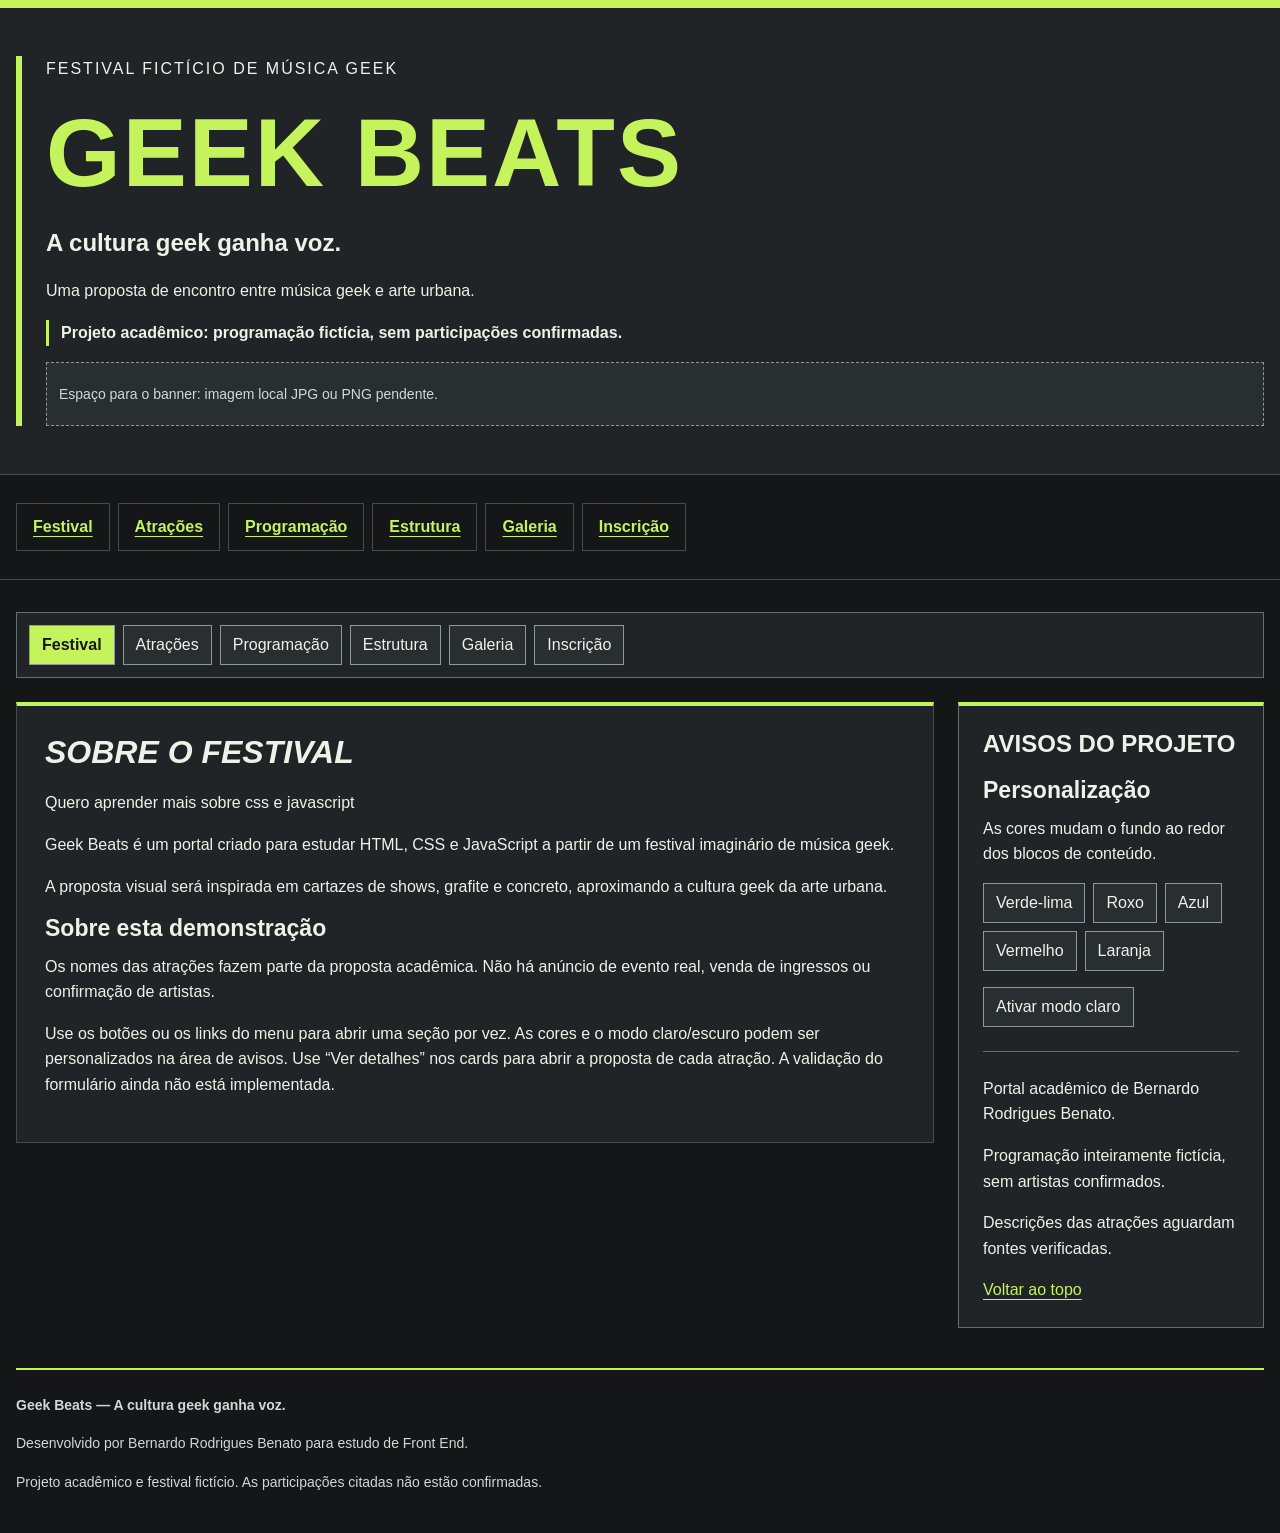
==== commit eb750eea: "Adiciona modal dinâmico às atrações do Geek Beats" ====
--- a/estudo/index.html
+++ b/estudo/index.html
@@ -25,525 +25,668 @@
   </head>
 
   <body id="bernardo_topo">
-    <!-- O único header apresenta o portal e funciona como banner textual nesta etapa. -->
-    <header class="bernardo_cabecalho">
-      <div class="bernardo_banner">
-        <p class="bernardo_etiqueta">Festival fictício de música geek</p>
-        <h1>Geek Beats</h1>
-        <p class="bernardo_slogan">A cultura geek ganha voz.</p>
-        <p>Uma proposta de encontro entre música geek e arte urbana.</p>
-        <p class="bernardo_aviso_academico">
-          <strong
-            >Projeto acadêmico: programação fictícia, sem participações
-            confirmadas.</strong
+    <!-- Este grupo recebe inert enquanto o modal esta aberto, bloqueando o fundo. -->
+    <div id="bernardo_pagina">
+      <!-- O único header apresenta o portal e funciona como banner textual nesta etapa. -->
+      <header class="bernardo_cabecalho">
+        <div class="bernardo_banner">
+          <p class="bernardo_etiqueta">Festival fictício de música geek</p>
+          <h1>Geek Beats</h1>
+          <p class="bernardo_slogan">A cultura geek ganha voz.</p>
+          <p>Uma proposta de encontro entre música geek e arte urbana.</p>
+          <p class="bernardo_aviso_academico">
+            <strong
+              >Projeto acadêmico: programação fictícia, sem participações
+              confirmadas.</strong
+            >
+          </p>
+          <p class="bernardo_imagem_pendente">
+            Espaço para o banner: imagem local JPG ou PNG pendente.
+          </p>
+        </div>
+      </header>
+
+      <!-- onclick abre a seção antes da navegação normal até o ID do href.
+         O menu com links permanece separado dos botões de abas. -->
+      <nav class="bernardo_menu" aria-label="Navegação principal">
+        <ul>
+          <li>
+            <a
+              href="#bernardo_festival"
+              onclick="bernardo_mostrarAba('festival')"
+              >Festival</a
+            >
+          </li>
+          <li>
+            <a
+              href="#bernardo_atracoes"
+              onclick="bernardo_mostrarAba('atracoes')"
+              >Atrações</a
+            >
+          </li>
+          <li>
+            <a
+              href="#bernardo_programacao"
+              onclick="bernardo_mostrarAba('programacao')"
+              >Programação</a
+            >
+          </li>
+          <li>
+            <a
+              href="#bernardo_estrutura"
+              onclick="bernardo_mostrarAba('estrutura')"
+              >Estrutura</a
+            >
+          </li>
+          <li>
+            <a href="#bernardo_galeria" onclick="bernardo_mostrarAba('galeria')"
+              >Galeria</a
+            >
+          </li>
+          <li>
+            <a
+              href="#bernardo_inscricao"
+              onclick="bernardo_mostrarAba('inscricao')"
+              >Inscrição</a
+            >
+          </li>
+        </ul>
+      </nav>
+
+      <main id="bernardo_principal">
+        <!-- O parâmetro é o sufixo que relaciona cada botão ao ID da seção.
+           Festival já começa destacado, assim como seu conteúdo começa visível. -->
+        <div class="bernardo_abas">
+          <button
+            type="button"
+            id="bernardo_botao_festival"
+            class="bernardo_botao_aba bernardo_ativo"
+            onclick="bernardo_mostrarAba('festival')"
           >
+            Festival
+          </button>
+          <button
+            type="button"
+            id="bernardo_botao_atracoes"
+            class="bernardo_botao_aba"
+            onclick="bernardo_mostrarAba('atracoes')"
+          >
+            Atrações
+          </button>
+          <button
+            type="button"
+            id="bernardo_botao_programacao"
+            class="bernardo_botao_aba"
+            onclick="bernardo_mostrarAba('programacao')"
+          >
+            Programação
+          </button>
+          <button
+            type="button"
+            id="bernardo_botao_estrutura"
+            class="bernardo_botao_aba"
+            onclick="bernardo_mostrarAba('estrutura')"
+          >
+            Estrutura
+          </button>
+          <button
+            type="button"
+            id="bernardo_botao_galeria"
+            class="bernardo_botao_aba"
+            onclick="bernardo_mostrarAba('galeria')"
+          >
+            Galeria
+          </button>
+          <button
+            type="button"
+            id="bernardo_botao_inscricao"
+            class="bernardo_botao_aba"
+            onclick="bernardo_mostrarAba('inscricao')"
+          >
+            Inscrição
+          </button>
+        </div>
+
+        <!-- O Grid externo distribui conteúdo e avisos em colunas de proporções diferentes. -->
+        <div class="bernardo_layout">
+          <div class="bernardo_conteudo">
+            <!-- Apenas a seção com bernardo_exibida aparece; os demais conteúdos são preservados no HTML. -->
+            <section
+              id="bernardo_festival"
+              class="bernardo_secao bernardo_exibida"
+            >
+              <!-- CSS inline: um destaque local, sem concentrar o layout no HTML. -->
+              <h2 style="font-style: italic">Sobre o Festival</h2>
+              <p>Quero aprender mais sobre css e javascript</p>
+              <p>
+                Geek Beats é um portal criado para estudar HTML, CSS e
+                JavaScript a partir de um festival imaginário de música geek.
+              </p>
+              <p>
+                A proposta visual será inspirada em cartazes de shows, grafite e
+                concreto, aproximando a cultura geek da arte urbana.
+              </p>
+              <h3>Sobre esta demonstração</h3>
+              <p>
+                Os nomes das atrações fazem parte da proposta acadêmica. Não há
+                anúncio de evento real, venda de ingressos ou confirmação de
+                artistas.
+              </p>
+              <p>
+                Use os botões ou os links do menu para abrir uma seção por vez.
+                As cores e o modo claro/escuro podem ser personalizados na área
+                de avisos. Use “Ver detalhes” nos cards para abrir a proposta de
+                cada atração. A validação do formulário ainda não está
+                implementada.
+              </p>
+            </section>
+
+            <section id="bernardo_atracoes" class="bernardo_secao">
+              <h2>Atrações</h2>
+              <p>
+                Seleção proposta para a programação fictícia. Nenhuma
+                participação está confirmada.
+              </p>
+
+              <!-- Cada article é um card de conteúdo independente, com título h3 dentro da seção h2. -->
+              <div class="bernardo_cards">
+                <article id="bernardo_anirap" class="bernardo_card">
+                  <h3>AniRap</h3>
+                  <p class="bernardo_imagem_pendente">
+                    Espaço para imagem local de AniRap.
+                  </p>
+                  <p>Descrição pendente de fonte verificada.</p>
+                  <p>Conteúdo demonstrativo</p>
+
+                  <button
+                    type="button"
+                    class="bernardo_detalhes"
+                    onclick="
+                      bernardo_abrirModal('AniRap', 'AniRap foi selecionado para compor o conceito acadêmico do Geek Beats. Programação fictícia, sem participação confirmada. Conteúdo demonstrativo')
+                    "
+                  >
+                    Ver detalhes
+                  </button>
+                </article>
+                <article id="bernardo_m4rkim" class="bernardo_card">
+                  <h3>M4rkim</h3>
+                  <p class="bernardo_imagem_pendente">
+                    Espaço para imagem local de M4rkim.
+                  </p>
+                  <p>Descrição pendente de fonte verificada.</p>
+                  <button
+                    type="button"
+                    class="bernardo_detalhes"
+                    onclick="
+                      bernardo_abrirModal(
+                        'M4rkim',
+                        'M4rkim foi selecionado para compor o conceito acadêmico do Geek Beats. Programação fictícia, sem participação confirmada.',
+                      )
+                    "
+                  >
+                    Ver detalhes
+                  </button>
+                </article>
+                <article id="bernardo_oshaman" class="bernardo_card">
+                  <h3>oShaman</h3>
+                  <p class="bernardo_imagem_pendente">
+                    Espaço para imagem local de oShaman.
+                  </p>
+                  <p>Descrição pendente de fonte verificada.</p>
+                  <button
+                    type="button"
+                    class="bernardo_detalhes"
+                    onclick="
+                      bernardo_abrirModal(
+                        'oShaman',
+                        'oShaman foi selecionado para compor o conceito acadêmico do Geek Beats. Programação fictícia, sem participação confirmada.',
+                      )
+                    "
+                  >
+                    Ver detalhes
+                  </button>
+                </article>
+                <article id="bernardo_7minutoz" class="bernardo_card">
+                  <h3>7 Minutoz</h3>
+                  <p class="bernardo_imagem_pendente">
+                    Espaço para imagem local de 7 Minutoz.
+                  </p>
+                  <p>Descrição pendente de fonte verificada.</p>
+                  <button
+                    type="button"
+                    class="bernardo_detalhes"
+                    onclick="
+                      bernardo_abrirModal(
+                        '7 Minutoz',
+                        '7 Minutoz foi selecionado para compor o conceito acadêmico do Geek Beats. Programação fictícia, sem participação confirmada.',
+                      )
+                    "
+                  >
+                    Ver detalhes
+                  </button>
+                </article>
+                <article id="bernardo_blxck" class="bernardo_card">
+                  <h3>BLXCK</h3>
+                  <p class="bernardo_imagem_pendente">
+                    Espaço para imagem local de BLXCK.
+                  </p>
+                  <p>Descrição pendente de fonte verificada.</p>
+                  <button
+                    type="button"
+                    class="bernardo_detalhes"
+                    onclick="
+                      bernardo_abrirModal(
+                        'BLXCK',
+                        'BLXCK foi selecionado para compor o conceito acadêmico do Geek Beats. Programação fictícia, sem participação confirmada.',
+                      )
+                    "
+                  >
+                    Ver detalhes
+                  </button>
+                </article>
+                <article id="bernardo_enygma" class="bernardo_card">
+                  <h3>Enygma</h3>
+                  <p class="bernardo_imagem_pendente">
+                    Espaço para imagem local de Enygma.
+                  </p>
+                  <p>Descrição pendente de fonte verificada.</p>
+                  <button
+                    type="button"
+                    class="bernardo_detalhes"
+                    onclick="
+                      bernardo_abrirModal(
+                        'Enygma',
+                        'Enygma foi selecionado para compor o conceito acadêmico do Geek Beats. Programação fictícia, sem participação confirmada.',
+                      )
+                    "
+                  >
+                    Ver detalhes
+                  </button>
+                </article>
+                <article id="bernardo_daarui" class="bernardo_card">
+                  <h3>Daarui</h3>
+                  <p class="bernardo_imagem_pendente">
+                    Espaço para imagem local de Daarui.
+                  </p>
+                  <p>Descrição pendente de fonte verificada.</p>
+                  <button
+                    type="button"
+                    class="bernardo_detalhes"
+                    onclick="
+                      bernardo_abrirModal(
+                        'Daarui',
+                        'Daarui foi selecionado para compor o conceito acadêmico do Geek Beats. Programação fictícia, sem participação confirmada.',
+                      )
+                    "
+                  >
+                    Ver detalhes
+                  </button>
+                </article>
+                <article id="bernardo_anny" class="bernardo_card">
+                  <h3>Anny</h3>
+                  <p class="bernardo_imagem_pendente">
+                    Espaço para imagem local de Anny.
+                  </p>
+                  <p>Descrição pendente de fonte verificada.</p>
+                  <button
+                    type="button"
+                    class="bernardo_detalhes"
+                    onclick="
+                      bernardo_abrirModal(
+                        'Anny',
+                        'Anny foi selecionado para compor o conceito acadêmico do Geek Beats. Programação fictícia, sem participação confirmada.',
+                      )
+                    "
+                  >
+                    Ver detalhes
+                  </button>
+                </article>
+                <article id="bernardo_mistery" class="bernardo_card">
+                  <h3>Mistery</h3>
+                  <p class="bernardo_imagem_pendente">
+                    Espaço para imagem local de Mistery.
+                  </p>
+                  <p>Descrição pendente de fonte verificada.</p>
+                  <button
+                    type="button"
+                    class="bernardo_detalhes"
+                    onclick="
+                      bernardo_abrirModal(
+                        'Mistery',
+                        'Mistery foi selecionado para compor o conceito acadêmico do Geek Beats. Programação fictícia, sem participação confirmada.',
+                      )
+                    "
+                  >
+                    Ver detalhes
+                  </button>
+                </article>
+              </div>
+            </section>
+
+            <section id="bernardo_programacao" class="bernardo_secao">
+              <h2>Programação</h2>
+              <p>
+                Simulação acadêmica de distribuição das atrações em dois palcos
+                imaginários. Os blocos indicam uma sequência proposta, sem datas
+                ou horários reais.
+              </p>
+
+              <!-- 7×5: uma linha de cabeçalho e seis de dados, com cinco células por linha, sem mesclagem. -->
+              <!-- A caixa pode receber foco pelo teclado e rolar horizontalmente em telas pequenas. -->
+              <div
+                class="bernardo_tabela_area"
+                tabindex="0"
+                role="region"
+                aria-label="Programação fictícia: tabela com rolagem horizontal"
+              >
+                <table id="bernardo_tabela">
+                  <caption>
+                    Programação fictícia do Geek Beats — participações não
+                    confirmadas
+                  </caption>
+                  <thead>
+                    <tr>
+                      <th scope="col">Bloco</th>
+                      <th scope="col">Palco Concreto</th>
+                      <th scope="col">Palco Grafite</th>
+                      <th scope="col">Momento</th>
+                      <th scope="col">Observação</th>
+                    </tr>
+                  </thead>
+                  <tbody>
+                    <tr>
+                      <th scope="row">Abertura</th>
+                      <td>Apresentação da proposta</td>
+                      <td>Sem atração neste bloco</td>
+                      <td>Boas-vindas</td>
+                      <td>Simulação acadêmica</td>
+                    </tr>
+                    <tr>
+                      <th scope="row">Bloco 1</th>
+                      <td>AniRap</td>
+                      <td>M4rkim</td>
+                      <td>Atrações propostas</td>
+                      <td>Sem confirmação de participação</td>
+                    </tr>
+                    <tr>
+                      <th scope="row">Bloco 2</th>
+                      <td>oShaman</td>
+                      <td>7 Minutoz</td>
+                      <td>Atrações propostas</td>
+                      <td>Sem confirmação de participação</td>
+                    </tr>
+                    <tr>
+                      <th scope="row">Bloco 3</th>
+                      <td>BLXCK</td>
+                      <td>Enygma</td>
+                      <td>Atrações propostas</td>
+                      <td>Sem confirmação de participação</td>
+                    </tr>
+                    <tr>
+                      <th scope="row">Bloco 4</th>
+                      <td>Daarui</td>
+                      <td>Anny</td>
+                      <td>Atrações propostas</td>
+                      <td>Sem confirmação de participação</td>
+                    </tr>
+                    <tr>
+                      <th scope="row">Encerramento</th>
+                      <td>Mistery</td>
+                      <td>Sem atração neste bloco</td>
+                      <td>Última atração proposta</td>
+                      <td>Sem confirmação de participação</td>
+                    </tr>
+                  </tbody>
+                </table>
+              </div>
+            </section>
+
+            <section id="bernardo_estrutura" class="bernardo_secao">
+              <h2>Estrutura</h2>
+              <p>
+                Ambientes imaginados para o festival. Esta proposta não descreve
+                um espaço real nem serviços disponíveis.
+              </p>
+              <h3>Palcos Concreto e Grafite</h3>
+              <p>
+                Dois espaços fictícios organizam as atrações na tabela de
+                programação.
+              </p>
+              <h3>Convivência e arte urbana</h3>
+              <p>
+                Uma área de convivência e um mural de arte fazem parte do
+                conceito do projeto.
+              </p>
+              <h3>Informações do evento</h3>
+              <p>
+                Não há local, data ou horário de festival real definidos nesta
+                demonstração.
+              </p>
+            </section>
+
+            <section id="bernardo_galeria" class="bernardo_secao">
+              <h2>Galeria</h2>
+              <p>
+                Imagens da seleção proposta para o festival fictício. Nenhuma
+                participação está confirmada.
+              </p>
+
+              <!-- Uma mesma imagem recebe o caminho e a legenda da posicao atual dos arrays. -->
+              <div class="bernardo_carrossel">
+                <figure>
+                  <img
+                    id="bernardo_foto_carrossel"
+                    src="img/anirap.jpg"
+                    alt="AniRap — foto em um estúdio."
+                  />
+                  <figcaption id="bernardo_legenda_carrossel">
+                    AniRap — foto em um estúdio.
+                  </figcaption>
+                </figure>
+                <p id="bernardo_contador_carrossel">1 de 9</p>
+                <div class="bernardo_controles_carrossel">
+                  <!-- O parametro direcao vale -1 para voltar e 1 para avancar. -->
+                  <button
+                    type="button"
+                    id="bernardo_anterior"
+                    onclick="bernardo_mudarFoto(-1)"
+                  >
+                    Anterior
+                  </button>
+                  <button
+                    type="button"
+                    id="bernardo_proximo"
+                    onclick="bernardo_mudarFoto(1)"
+                  >
+                    Próximo
+                  </button>
+                </div>
+              </div>
+            </section>
+
+            <section id="bernardo_inscricao" class="bernardo_secao">
+              <h2>Inscrição</h2>
+              <p id="bernardo_aviso_formulario">
+                Formulário demonstrativo indisponível nesta etapa. Os campos
+                estão desabilitados. Não há inscrição real, envio ou
+                armazenamento de dados.
+              </p>
+              <form
+                id="bernardo_formulario"
+                aria-describedby="bernardo_aviso_formulario"
+              >
+                <!-- disabled impede preencher e submeter estes controles até a etapa de validação.
+                 Os dois fieldsets organizam dados e preferências; legend nomeia cada grupo.
+                 for e id iguais ligam o label ao campo. name identifica o controle do formulário. -->
+                <fieldset disabled>
+                  <legend>Dados de identificação — demonstração</legend>
+                  <div class="bernardo_campo">
+                    <label for="bernardo_nome">Nome:</label>
+                    <input
+                      type="text"
+                      id="bernardo_nome"
+                      name="bernardo_nome"
+                      required
+                    />
+                  </div>
+                  <div class="bernardo_campo">
+                    <label for="bernardo_idade">Idade:</label>
+                    <input
+                      type="number"
+                      id="bernardo_idade"
+                      name="bernardo_idade"
+                      min="0"
+                      step="1"
+                      required
+                    />
+                  </div>
+                  <div class="bernardo_campo">
+                    <label for="bernardo_email">E-mail:</label>
+                    <input
+                      type="email"
+                      id="bernardo_email"
+                      name="bernardo_email"
+                      required
+                    />
+                  </div>
+                  <div class="bernardo_campo">
+                    <label for="bernardo_cidade">Cidade:</label>
+                    <input
+                      type="text"
+                      id="bernardo_cidade"
+                      name="bernardo_cidade"
+                      required
+                    />
+                  </div>
+                </fieldset>
+                <fieldset disabled>
+                  <legend>Preferências e ciência da demonstração</legend>
+                  <div class="bernardo_campo">
+                    <label for="bernardo_preferencia"
+                      >Preferência musical:</label
+                    >
+                    <select
+                      id="bernardo_preferencia"
+                      name="bernardo_preferencia"
+                      required
+                    >
+                      <option value="">Selecione uma opção</option>
+                      <option value="rap_geek">Rap geek</option>
+                      <option value="trilhas_jogos">Trilhas de jogos</option>
+                      <option value="trilhas_animes">Trilhas de animes</option>
+                      <option value="outra">Outra preferência</option>
+                    </select>
+                  </div>
+                  <div class="bernardo_campo">
+                    <label for="bernardo_mensagem">Mensagem:</label>
+                    <textarea
+                      id="bernardo_mensagem"
+                      name="bernardo_mensagem"
+                      rows="4"
+                      required
+                    ></textarea>
+                  </div>
+                  <div class="bernardo_campo">
+                    <input
+                      type="checkbox"
+                      id="bernardo_ciencia"
+                      name="bernardo_ciencia"
+                      required
+                    />
+                    <label for="bernardo_ciencia"
+                      >Estou ciente de que este formulário é uma demonstração
+                      acadêmica e não realiza inscrição real.</label
+                    >
+                  </div>
+                  <button type="button" id="bernardo_validar" disabled>
+                    Validação disponível em etapa futura
+                  </button>
+                </fieldset>
+              </form>
+            </section>
+          </div>
+
+          <!-- aside contém informações complementares; o CSS o coloca ao lado ou abaixo do conteúdo. -->
+          <aside id="bernardo_lateral">
+            <h2>Avisos do projeto</h2>
+            <div class="bernardo_personalizacao">
+              <h3>Personalização</h3>
+              <p>As cores mudam o fundo ao redor dos blocos de conteúdo.</p>
+
+              <!-- onclick chama a função quando o botão é clicado.
+               Cada botão envia uma cor diferente para o mesmo parâmetro cor. -->
+              <div class="bernardo_botoes_cores">
+                <button type="button" onclick="bernardo_trocarCor('#c5f35b')">
+                  Verde-lima
+                </button>
+                <button type="button" onclick="bernardo_trocarCor('#b994ed')">
+                  Roxo
+                </button>
+                <button type="button" onclick="bernardo_trocarCor('#9ecbff')">
+                  Azul
+                </button>
+                <button type="button" onclick="bernardo_trocarCor('#ff8c91')">
+                  Vermelho
+                </button>
+                <button type="button" onclick="bernardo_trocarCor('#ffb56b')">
+                  Laranja
+                </button>
+              </div>
+              <button
+                type="button"
+                id="bernardo_botao_tema"
+                onclick="bernardo_alternarTema()"
+              >
+                Ativar modo claro
+              </button>
+            </div>
+            <p>Portal acadêmico de Bernardo Rodrigues Benato.</p>
+            <p>Programação inteiramente fictícia, sem artistas confirmados.</p>
+            <p>Descrições das atrações aguardam fontes verificadas.</p>
+            <a href="#bernardo_topo">Voltar ao topo</a>
+          </aside>
+        </div>
+      </main>
+
+      <footer class="bernardo_rodape">
+        <!-- Segunda aplicação inline: reforça a assinatura textual do rodapé. -->
+        <p style="font-weight: 700">Geek Beats — A cultura geek ganha voz.</p>
+        <p>
+          Desenvolvido por Bernardo Rodrigues Benato para estudo de Front End.
         </p>
-        <p class="bernardo_imagem_pendente">
-          Espaço para o banner: imagem local JPG ou PNG pendente.
+        <p>
+          Projeto acadêmico e festival fictício. As participações citadas não
+          estão confirmadas.
         </p>
-      </div>
-    </header>
-
-    <!-- onclick abre a seção antes da navegação normal até o ID do href.
-         O menu com links permanece separado dos botões de abas. -->
-    <nav class="bernardo_menu" aria-label="Navegação principal">
-      <ul>
-        <li>
-          <a href="#bernardo_festival" onclick="bernardo_mostrarAba('festival')"
-            >Festival</a
-          >
-        </li>
-        <li>
-          <a href="#bernardo_atracoes" onclick="bernardo_mostrarAba('atracoes')"
-            >Atrações</a
-          >
-        </li>
-        <li>
-          <a
-            href="#bernardo_programacao"
-            onclick="bernardo_mostrarAba('programacao')"
-            >Programação</a
-          >
-        </li>
-        <li>
-          <a
-            href="#bernardo_estrutura"
-            onclick="bernardo_mostrarAba('estrutura')"
-            >Estrutura</a
-          >
-        </li>
-        <li>
-          <a href="#bernardo_galeria" onclick="bernardo_mostrarAba('galeria')"
-            >Galeria</a
-          >
-        </li>
-        <li>
-          <a
-            href="#bernardo_inscricao"
-            onclick="bernardo_mostrarAba('inscricao')"
-            >Inscrição</a
-          >
-        </li>
-      </ul>
-    </nav>
-
-    <main id="bernardo_principal">
-      <!-- O parâmetro é o sufixo que relaciona cada botão ao ID da seção.
-           Festival já começa destacado, assim como seu conteúdo começa visível. -->
-      <div class="bernardo_abas">
+      </footer>
+    </div>
+
+    <!-- Uma unica estrutura atende aos nove cards; o CSS a mantem fechada inicialmente.
+         aria-labelledby e aria-describedby associam a janela aos seus textos. -->
+    <div id="bernardo_modal" class="bernardo_modal">
+      <div
+        class="bernardo_caixa_modal"
+        role="dialog"
+        aria-modal="true"
+        aria-labelledby="bernardo_titulo_modal"
+        aria-describedby="bernardo_mensagem_modal"
+      >
+        <h2 id="bernardo_titulo_modal">Detalhes da atração</h2>
+        <p id="bernardo_mensagem_modal">
+          Seleção fictícia do projeto acadêmico.
+        </p>
         <button
           type="button"
-          id="bernardo_botao_festival"
-          class="bernardo_botao_aba bernardo_ativo"
-          onclick="bernardo_mostrarAba('festival')"
+          id="bernardo_fechar_modal"
+          class="bernardo_fechar_modal"
+          onclick="bernardo_fecharModal()"
         >
-          Festival
-        </button>
-        <button
-          type="button"
-          id="bernardo_botao_atracoes"
-          class="bernardo_botao_aba"
-          onclick="bernardo_mostrarAba('atracoes')"
-        >
-          Atrações
-        </button>
-        <button
-          type="button"
-          id="bernardo_botao_programacao"
-          class="bernardo_botao_aba"
-          onclick="bernardo_mostrarAba('programacao')"
-        >
-          Programação
-        </button>
-        <button
-          type="button"
-          id="bernardo_botao_estrutura"
-          class="bernardo_botao_aba"
-          onclick="bernardo_mostrarAba('estrutura')"
-        >
-          Estrutura
-        </button>
-        <button
-          type="button"
-          id="bernardo_botao_galeria"
-          class="bernardo_botao_aba"
-          onclick="bernardo_mostrarAba('galeria')"
-        >
-          Galeria
-        </button>
-        <button
-          type="button"
-          id="bernardo_botao_inscricao"
-          class="bernardo_botao_aba"
-          onclick="bernardo_mostrarAba('inscricao')"
-        >
-          Inscrição
+          Fechar detalhes
         </button>
       </div>
-
-      <!-- O Grid externo distribui conteúdo e avisos em colunas de proporções diferentes. -->
-      <div class="bernardo_layout">
-        <div class="bernardo_conteudo">
-          <!-- Apenas a seção com bernardo_exibida aparece; os demais conteúdos são preservados no HTML. -->
-          <section
-            id="bernardo_festival"
-            class="bernardo_secao bernardo_exibida"
-          >
-            <!-- CSS inline: um destaque local, sem concentrar o layout no HTML. -->
-            <h2 style="font-style: italic">Sobre o Festival</h2>
-            <p>Quero aprender mais sobre css e javascript</p>
-            <p>
-              Geek Beats é um portal criado para estudar HTML, CSS e JavaScript
-              a partir de um festival imaginário de música geek.
-            </p>
-            <p>
-              A proposta visual será inspirada em cartazes de shows, grafite e
-              concreto, aproximando a cultura geek da arte urbana.
-            </p>
-            <h3>Sobre esta demonstração</h3>
-            <p>
-              Os nomes das atrações fazem parte da proposta acadêmica. Não há
-              anúncio de evento real, venda de ingressos ou confirmação de
-              artistas.
-            </p>
-            <p>
-              Use os botões ou os links do menu para abrir uma seção por vez. As
-              cores e o modo claro/escuro podem ser personalizados na área de
-              avisos. Modal e validação ainda não estão implementados.
-            </p>
-          </section>
-
-          <section id="bernardo_atracoes" class="bernardo_secao">
-            <h2>Atrações</h2>
-            <p>
-              Seleção proposta para a programação fictícia. Nenhuma participação
-              está confirmada.
-            </p>
-
-            <!-- Cada article é um card de conteúdo independente, com título h3 dentro da seção h2. -->
-            <div class="bernardo_cards">
-              <article id="bernardo_anirap" class="bernardo_card">
-                <h3>AniRap</h3>
-                <p class="bernardo_imagem_pendente">
-                  Espaço para imagem local de AniRap.
-                </p>
-                <p>Descrição pendente de fonte verificada.</p>
-              </article>
-              <article id="bernardo_m4rkim" class="bernardo_card">
-                <h3>M4rkim</h3>
-                <p class="bernardo_imagem_pendente">
-                  Espaço para imagem local de M4rkim.
-                </p>
-                <p>Descrição pendente de fonte verificada.</p>
-              </article>
-              <article id="bernardo_oshaman" class="bernardo_card">
-                <h3>oShaman</h3>
-                <p class="bernardo_imagem_pendente">
-                  Espaço para imagem local de oShaman.
-                </p>
-                <p>Descrição pendente de fonte verificada.</p>
-              </article>
-              <article id="bernardo_7minutoz" class="bernardo_card">
-                <h3>7 Minutoz</h3>
-                <p class="bernardo_imagem_pendente">
-                  Espaço para imagem local de 7 Minutoz.
-                </p>
-                <p>Descrição pendente de fonte verificada.</p>
-              </article>
-              <article id="bernardo_blxck" class="bernardo_card">
-                <h3>BLXCK</h3>
-                <p class="bernardo_imagem_pendente">
-                  Espaço para imagem local de BLXCK.
-                </p>
-                <p>Descrição pendente de fonte verificada.</p>
-              </article>
-              <article id="bernardo_enygma" class="bernardo_card">
-                <h3>Enygma</h3>
-                <p class="bernardo_imagem_pendente">
-                  Espaço para imagem local de Enygma.
-                </p>
-                <p>Descrição pendente de fonte verificada.</p>
-              </article>
-              <article id="bernardo_daarui" class="bernardo_card">
-                <h3>Daarui</h3>
-                <p class="bernardo_imagem_pendente">
-                  Espaço para imagem local de Daarui.
-                </p>
-                <p>Descrição pendente de fonte verificada.</p>
-              </article>
-              <article id="bernardo_anny" class="bernardo_card">
-                <h3>Anny</h3>
-                <p class="bernardo_imagem_pendente">
-                  Espaço para imagem local de Anny.
-                </p>
-                <p>Descrição pendente de fonte verificada.</p>
-              </article>
-              <article id="bernardo_mistery" class="bernardo_card">
-                <h3>Mistery</h3>
-                <p class="bernardo_imagem_pendente">
-                  Espaço para imagem local de Mistery.
-                </p>
-                <p>Descrição pendente de fonte verificada.</p>
-              </article>
-            </div>
-          </section>
-
-          <section id="bernardo_programacao" class="bernardo_secao">
-            <h2>Programação</h2>
-            <p>
-              Simulação acadêmica de distribuição das atrações em dois palcos
-              imaginários. Os blocos indicam uma sequência proposta, sem datas
-              ou horários reais.
-            </p>
-
-            <!-- 7×5: uma linha de cabeçalho e seis de dados, com cinco células por linha, sem mesclagem. -->
-            <!-- A caixa pode receber foco pelo teclado e rolar horizontalmente em telas pequenas. -->
-            <div
-              class="bernardo_tabela_area"
-              tabindex="0"
-              role="region"
-              aria-label="Programação fictícia: tabela com rolagem horizontal"
-            >
-              <table id="bernardo_tabela">
-                <caption>
-                  Programação fictícia do Geek Beats — participações não
-                  confirmadas
-                </caption>
-                <thead>
-                  <tr>
-                    <th scope="col">Bloco</th>
-                    <th scope="col">Palco Concreto</th>
-                    <th scope="col">Palco Grafite</th>
-                    <th scope="col">Momento</th>
-                    <th scope="col">Observação</th>
-                  </tr>
-                </thead>
-                <tbody>
-                  <tr>
-                    <th scope="row">Abertura</th>
-                    <td>Apresentação da proposta</td>
-                    <td>Sem atração neste bloco</td>
-                    <td>Boas-vindas</td>
-                    <td>Simulação acadêmica</td>
-                  </tr>
-                  <tr>
-                    <th scope="row">Bloco 1</th>
-                    <td>AniRap</td>
-                    <td>M4rkim</td>
-                    <td>Atrações propostas</td>
-                    <td>Sem confirmação de participação</td>
-                  </tr>
-                  <tr>
-                    <th scope="row">Bloco 2</th>
-                    <td>oShaman</td>
-                    <td>7 Minutoz</td>
-                    <td>Atrações propostas</td>
-                    <td>Sem confirmação de participação</td>
-                  </tr>
-                  <tr>
-                    <th scope="row">Bloco 3</th>
-                    <td>BLXCK</td>
-                    <td>Enygma</td>
-                    <td>Atrações propostas</td>
-                    <td>Sem confirmação de participação</td>
-                  </tr>
-                  <tr>
-                    <th scope="row">Bloco 4</th>
-                    <td>Daarui</td>
-                    <td>Anny</td>
-                    <td>Atrações propostas</td>
-                    <td>Sem confirmação de participação</td>
-                  </tr>
-                  <tr>
-                    <th scope="row">Encerramento</th>
-                    <td>Mistery</td>
-                    <td>Sem atração neste bloco</td>
-                    <td>Última atração proposta</td>
-                    <td>Sem confirmação de participação</td>
-                  </tr>
-                </tbody>
-              </table>
-            </div>
-          </section>
-
-          <section id="bernardo_estrutura" class="bernardo_secao">
-            <h2>Estrutura</h2>
-            <p>
-              Ambientes imaginados para o festival. Esta proposta não descreve
-              um espaço real nem serviços disponíveis.
-            </p>
-            <h3>Palcos Concreto e Grafite</h3>
-            <p>
-              Dois espaços fictícios organizam as atrações na tabela de
-              programação.
-            </p>
-            <h3>Convivência e arte urbana</h3>
-            <p>
-              Uma área de convivência e um mural de arte fazem parte do conceito
-              do projeto.
-            </p>
-            <h3>Informações do evento</h3>
-            <p>
-              Não há local, data ou horário de festival real definidos nesta
-              demonstração.
-            </p>
-          </section>
-
-          <section id="bernardo_galeria" class="bernardo_secao">
-            <h2>Galeria</h2>
-            <p>
-              Imagens da seleção proposta para o festival fictício. Nenhuma
-              participação está confirmada.
-            </p>
-
-            <!-- Uma mesma imagem recebe o caminho e a legenda da posicao atual dos arrays. -->
-            <div class="bernardo_carrossel">
-              <figure>
-                <img
-                  id="bernardo_foto_carrossel"
-                  src="img/anirap.jpg"
-                  alt="AniRap — foto em um estúdio."
-                />
-                <figcaption id="bernardo_legenda_carrossel">
-                  AniRap — foto em um estúdio.
-                </figcaption>
-              </figure>
-              <p id="bernardo_contador_carrossel">1 de 9</p>
-              <div class="bernardo_controles_carrossel">
-                <!-- O parametro direcao vale -1 para voltar e 1 para avancar. -->
-                <button
-                  type="button"
-                  id="bernardo_anterior"
-                  onclick="bernardo_mudarFoto(-1)"
-                >
-                  Anterior
-                </button>
-                <button
-                  type="button"
-                  id="bernardo_proximo"
-                  onclick="bernardo_mudarFoto(1)"
-                >
-                  Próximo
-                </button>
-              </div>
-            </div>
-          </section>
-
-          <section id="bernardo_inscricao" class="bernardo_secao">
-            <h2>Inscrição</h2>
-            <p id="bernardo_aviso_formulario">
-              Formulário demonstrativo indisponível nesta etapa. Os campos estão
-              desabilitados. Não há inscrição real, envio ou armazenamento de
-              dados.
-            </p>
-            <form
-              id="bernardo_formulario"
-              aria-describedby="bernardo_aviso_formulario"
-            >
-              <!-- disabled impede preencher e submeter estes controles até a etapa de validação.
-                 Os dois fieldsets organizam dados e preferências; legend nomeia cada grupo.
-                 for e id iguais ligam o label ao campo. name identifica o controle do formulário. -->
-              <fieldset disabled>
-                <legend>Dados de identificação — demonstração</legend>
-                <div class="bernardo_campo">
-                  <label for="bernardo_nome">Nome:</label>
-                  <input
-                    type="text"
-                    id="bernardo_nome"
-                    name="bernardo_nome"
-                    required
-                  />
-                </div>
-                <div class="bernardo_campo">
-                  <label for="bernardo_idade">Idade:</label>
-                  <input
-                    type="number"
-                    id="bernardo_idade"
-                    name="bernardo_idade"
-                    min="0"
-                    step="1"
-                    required
-                  />
-                </div>
-                <div class="bernardo_campo">
-                  <label for="bernardo_email">E-mail:</label>
-                  <input
-                    type="email"
-                    id="bernardo_email"
-                    name="bernardo_email"
-                    required
-                  />
-                </div>
-                <div class="bernardo_campo">
-                  <label for="bernardo_cidade">Cidade:</label>
-                  <input
-                    type="text"
-                    id="bernardo_cidade"
-                    name="bernardo_cidade"
-                    required
-                  />
-                </div>
-              </fieldset>
-              <fieldset disabled>
-                <legend>Preferências e ciência da demonstração</legend>
-                <div class="bernardo_campo">
-                  <label for="bernardo_preferencia">Preferência musical:</label>
-                  <select
-                    id="bernardo_preferencia"
-                    name="bernardo_preferencia"
-                    required
-                  >
-                    <option value="">Selecione uma opção</option>
-                    <option value="rap_geek">Rap geek</option>
-                    <option value="trilhas_jogos">Trilhas de jogos</option>
-                    <option value="trilhas_animes">Trilhas de animes</option>
-                    <option value="outra">Outra preferência</option>
-                  </select>
-                </div>
-                <div class="bernardo_campo">
-                  <label for="bernardo_mensagem">Mensagem:</label>
-                  <textarea
-                    id="bernardo_mensagem"
-                    name="bernardo_mensagem"
-                    rows="4"
-                    required
-                  ></textarea>
-                </div>
-                <div class="bernardo_campo">
-                  <input
-                    type="checkbox"
-                    id="bernardo_ciencia"
-                    name="bernardo_ciencia"
-                    required
-                  />
-                  <label for="bernardo_ciencia"
-                    >Estou ciente de que este formulário é uma demonstração
-                    acadêmica e não realiza inscrição real.</label
-                  >
-                </div>
-                <button type="button" id="bernardo_validar" disabled>
-                  Validação disponível em etapa futura
-                </button>
-              </fieldset>
-            </form>
-          </section>
-        </div>
-
-        <!-- aside contém informações complementares; o CSS o coloca ao lado ou abaixo do conteúdo. -->
-        <aside id="bernardo_lateral">
-          <h2>Avisos do projeto</h2>
-          <div class="bernardo_personalizacao">
-            <h3>Personalização</h3>
-            <p>As cores mudam o fundo ao redor dos blocos de conteúdo.</p>
-
-            <!-- onclick chama a função quando o botão é clicado.
-               Cada botão envia uma cor diferente para o mesmo parâmetro cor. -->
-            <div class="bernardo_botoes_cores">
-              <button type="button" onclick="bernardo_trocarCor('#c5f35b')">
-                Verde-lima
-              </button>
-              <button type="button" onclick="bernardo_trocarCor('#b994ed')">
-                Roxo
-              </button>
-              <button type="button" onclick="bernardo_trocarCor('#9ecbff')">
-                Azul
-              </button>
-              <button type="button" onclick="bernardo_trocarCor('#ff8c91')">
-                Vermelho
-              </button>
-              <button type="button" onclick="bernardo_trocarCor('#ffb56b')">
-                Laranja
-              </button>
-            </div>
-            <button
-              type="button"
-              id="bernardo_botao_tema"
-              onclick="bernardo_alternarTema()"
-            >
-              Ativar modo claro
-            </button>
-          </div>
-          <p>Portal acadêmico de Bernardo Rodrigues Benato.</p>
-          <p>Programação inteiramente fictícia, sem artistas confirmados.</p>
-          <p>Descrições das atrações aguardam fontes verificadas.</p>
-          <a href="#bernardo_topo">Voltar ao topo</a>
-        </aside>
-      </div>
-    </main>
-
-    <footer class="bernardo_rodape">
-      <!-- Segunda aplicação inline: reforça a assinatura textual do rodapé. -->
-      <p style="font-weight: 700">Geek Beats — A cultura geek ganha voz.</p>
-      <p>
-        Desenvolvido por Bernardo Rodrigues Benato para estudo de Front End.
-      </p>
-      <p>
-        Projeto acadêmico e festival fictício. As participações citadas não
-        estão confirmadas.
-      </p>
-    </footer>
-
-    <!-- O arquivo implementa cores, tema, seis abas e carrossel. -->
+    </div>
+
+    <!-- O arquivo implementa cores, tema, seis abas, carrossel e modal. -->
     <script src="script.js"></script>
   </body>
 </html>
--- a/estudo/style.css
+++ b/estudo/style.css
@@ -260,6 +260,55 @@
   background-color: #434b4c;
 }
 
+.bernardo_detalhes,
+.bernardo_fechar_modal {
+  padding: 10px 12px;
+  border: 1px solid #8c9899;
+  background-color: #292f31;
+  color: #f0f1e9;
+  font-family: inherit;
+  font-size: 16px;
+  cursor: pointer;
+}
+
+.bernardo_detalhes:hover,
+.bernardo_fechar_modal:hover {
+  background-color: #434b4c;
+}
+
+/* A camada fixa cobre a tela, como no exemplo do professor.
+   Só a classe acrescentada pelo JavaScript permite a exibição. */
+.bernardo_modal {
+  display: none;
+  position: fixed;
+  inset: 0;
+  z-index: 1000;
+  padding: 16px;
+  overflow-y: auto;
+  background-color: rgba(0, 0, 0, 0.7);
+}
+
+.bernardo_modal.bernardo_modal_visivel {
+  display: block;
+}
+
+/* 80vh limita a caixa a 80% da altura da janela.
+   overflow-y: auto mantém textos longos e o fechamento acessíveis por rolagem. */
+.bernardo_caixa_modal {
+  width: min(100%, 520px);
+  max-height: 80vh;
+  margin: 24px auto;
+  padding: 24px;
+  overflow-y: auto;
+  border: 2px solid #c5f35b;
+  background-color: #202426;
+  color: #f0f1e9;
+}
+
+.bernardo_caixa_modal h2 {
+  text-transform: none;
+}
+
 /* # seleciona um ID único. Os avisos têm uma caixa lateral própria. */
 #bernardo_lateral {
   padding: 24px;
@@ -402,6 +451,7 @@
 body.bernardo_claro .bernardo_cabecalho,
 body.bernardo_claro .bernardo_menu,
 body.bernardo_claro .bernardo_abas,
+body.bernardo_claro .bernardo_caixa_modal,
 body.bernardo_claro .bernardo_secao,
 body.bernardo_claro #bernardo_lateral,
 body.bernardo_claro .bernardo_rodape {
@@ -441,6 +491,8 @@
 body.bernardo_claro .bernardo_menu a:hover,
 body.bernardo_claro .bernardo_botao_aba:hover,
 body.bernardo_claro .bernardo_controles_carrossel button:hover,
+body.bernardo_claro .bernardo_detalhes:hover,
+body.bernardo_claro .bernardo_fechar_modal:hover,
 body.bernardo_claro .bernardo_personalizacao button:hover {
   background-color: #d2dcc4;
 }
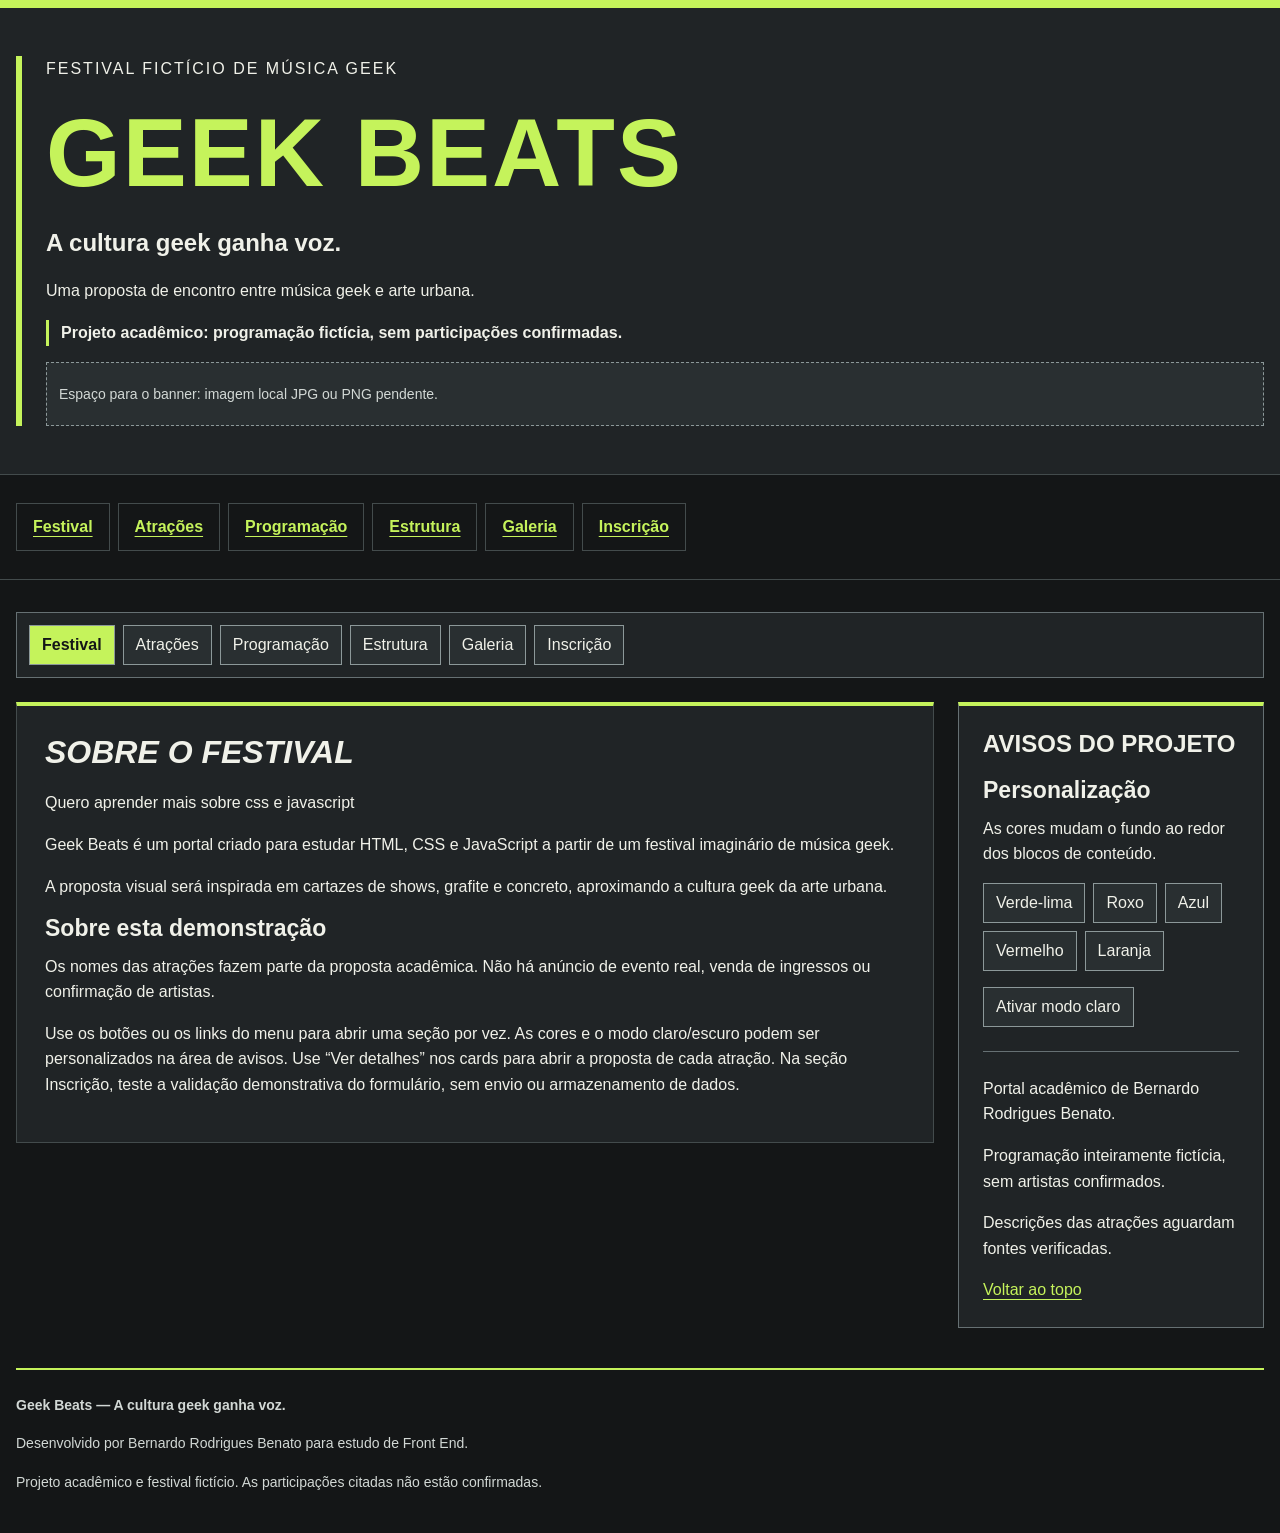
==== commit 05b1e8ee: "Adiciona validação do formulário demonstrativo do Geek Beats" ====
--- a/estudo/index.html
+++ b/estudo/index.html
@@ -176,8 +176,8 @@
                 Use os botões ou os links do menu para abrir uma seção por vez.
                 As cores e o modo claro/escuro podem ser personalizados na área
                 de avisos. Use “Ver detalhes” nos cards para abrir a proposta de
-                cada atração. A validação do formulário ainda não está
-                implementada.
+                cada atração. Na seção Inscrição, teste a validação demonstrativa
+                do formulário, sem envio ou armazenamento de dados.
               </p>
             </section>
 
@@ -507,18 +507,22 @@
             <section id="bernardo_inscricao" class="bernardo_secao">
               <h2>Inscrição</h2>
               <p id="bernardo_aviso_formulario">
-                Formulário demonstrativo indisponível nesta etapa. Os campos
-                estão desabilitados. Não há inscrição real, envio ou
-                armazenamento de dados.
-              </p>
+                Formulário demonstrativo: utilize dados fictícios. Não há
+                inscrição real, envio ou armazenamento de dados. Preencha todos
+                os campos; a idade mínima nesta demonstração é 16 anos.
+              </p>
+              <!-- onsubmit atende ao botão e ao Enter nos inputs; return false cancela o envio.
+               novalidate permite executar nossas mensagens em vez dos avisos automáticos.
+               Enter no textarea continua criando uma nova linha, sem submeter. -->
               <form
                 id="bernardo_formulario"
                 aria-describedby="bernardo_aviso_formulario"
+                onsubmit="bernardo_validarFormulario(); return false;"
+                novalidate
               >
-                <!-- disabled impede preencher e submeter estes controles até a etapa de validação.
-                 Os dois fieldsets organizam dados e preferências; legend nomeia cada grupo.
+                <!-- Os dois fieldsets organizam dados e preferências; legend nomeia cada grupo.
                  for e id iguais ligam o label ao campo. name identifica o controle do formulário. -->
-                <fieldset disabled>
+                <fieldset>
                   <legend>Dados de identificação — demonstração</legend>
                   <div class="bernardo_campo">
                     <label for="bernardo_nome">Nome:</label>
@@ -535,7 +539,7 @@
                       type="number"
                       id="bernardo_idade"
                       name="bernardo_idade"
-                      min="0"
+                      min="16"
                       step="1"
                       required
                     />
@@ -559,7 +563,7 @@
                     />
                   </div>
                 </fieldset>
-                <fieldset disabled>
+                <fieldset>
                   <legend>Preferências e ciência da demonstração</legend>
                   <div class="bernardo_campo">
                     <label for="bernardo_preferencia"
@@ -598,10 +602,12 @@
                       acadêmica e não realiza inscrição real.</label
                     >
                   </div>
-                  <button type="button" id="bernardo_validar" disabled>
-                    Validação disponível em etapa futura
+                  <button type="submit" id="bernardo_validar">
+                    Validar demonstração
                   </button>
                 </fieldset>
+                <!-- role=status anuncia a mudança de texto sem deslocar o foco do formulário. -->
+                <p id="bernardo_resultado" class="bernardo_resultado" role="status"></p>
               </form>
             </section>
           </div>
--- a/estudo/style.css
+++ b/estudo/style.css
@@ -58,6 +58,9 @@
    A área rolável da tabela também recebe esse destaque quando focada. */
 a:focus,
 button:focus,
+input:focus,
+select:focus,
+textarea:focus,
 .bernardo_tabela_area:focus {
   outline: 3px solid #c5f35b;
   outline-offset: 4px;
@@ -394,14 +397,28 @@
   font-size: 16px;
 }
 
-button:disabled {
+#bernardo_validar {
   padding: 12px 16px;
   border: 1px solid #8c9899;
-  background-color: #303638;
-  color: #d2d8d5;
+  background-color: #292f31;
+  color: #f0f1e9;
   font-family: inherit;
   font-size: 16px;
-  cursor: not-allowed;
+  cursor: pointer;
+}
+
+#bernardo_validar:hover {
+  background-color: #434b4c;
+}
+
+/* A mensagem usa texto e cor para distinguir erro de sucesso nos dois temas. */
+.bernardo_resultado {
+  color: #ffabb1;
+  font-weight: 700;
+}
+
+.bernardo_resultado.bernardo_sucesso {
+  color: #c5f35b;
 }
 
 .bernardo_rodape {
@@ -508,8 +525,30 @@
 
 body.bernardo_claro a:focus,
 body.bernardo_claro button:focus,
+body.bernardo_claro input:focus,
+body.bernardo_claro select:focus,
+body.bernardo_claro textarea:focus,
 body.bernardo_claro .bernardo_tabela_area:focus {
   outline-color: #365000;
+}
+
+/* O ID mantém a prioridade da regra do botão sem usar !important. */
+body.bernardo_claro #bernardo_validar {
+  background-color: #e7ece0;
+  color: #26312a;
+  border-color: #677563;
+}
+
+body.bernardo_claro #bernardo_validar:hover {
+  background-color: #d2dcc4;
+}
+
+body.bernardo_claro .bernardo_resultado {
+  color: #a31324;
+}
+
+body.bernardo_claro .bernardo_resultado.bernardo_sucesso {
+  color: #365000;
 }
 
 /* Telas intermediárias: a lateral vai para baixo e os cards usam duas colunas.
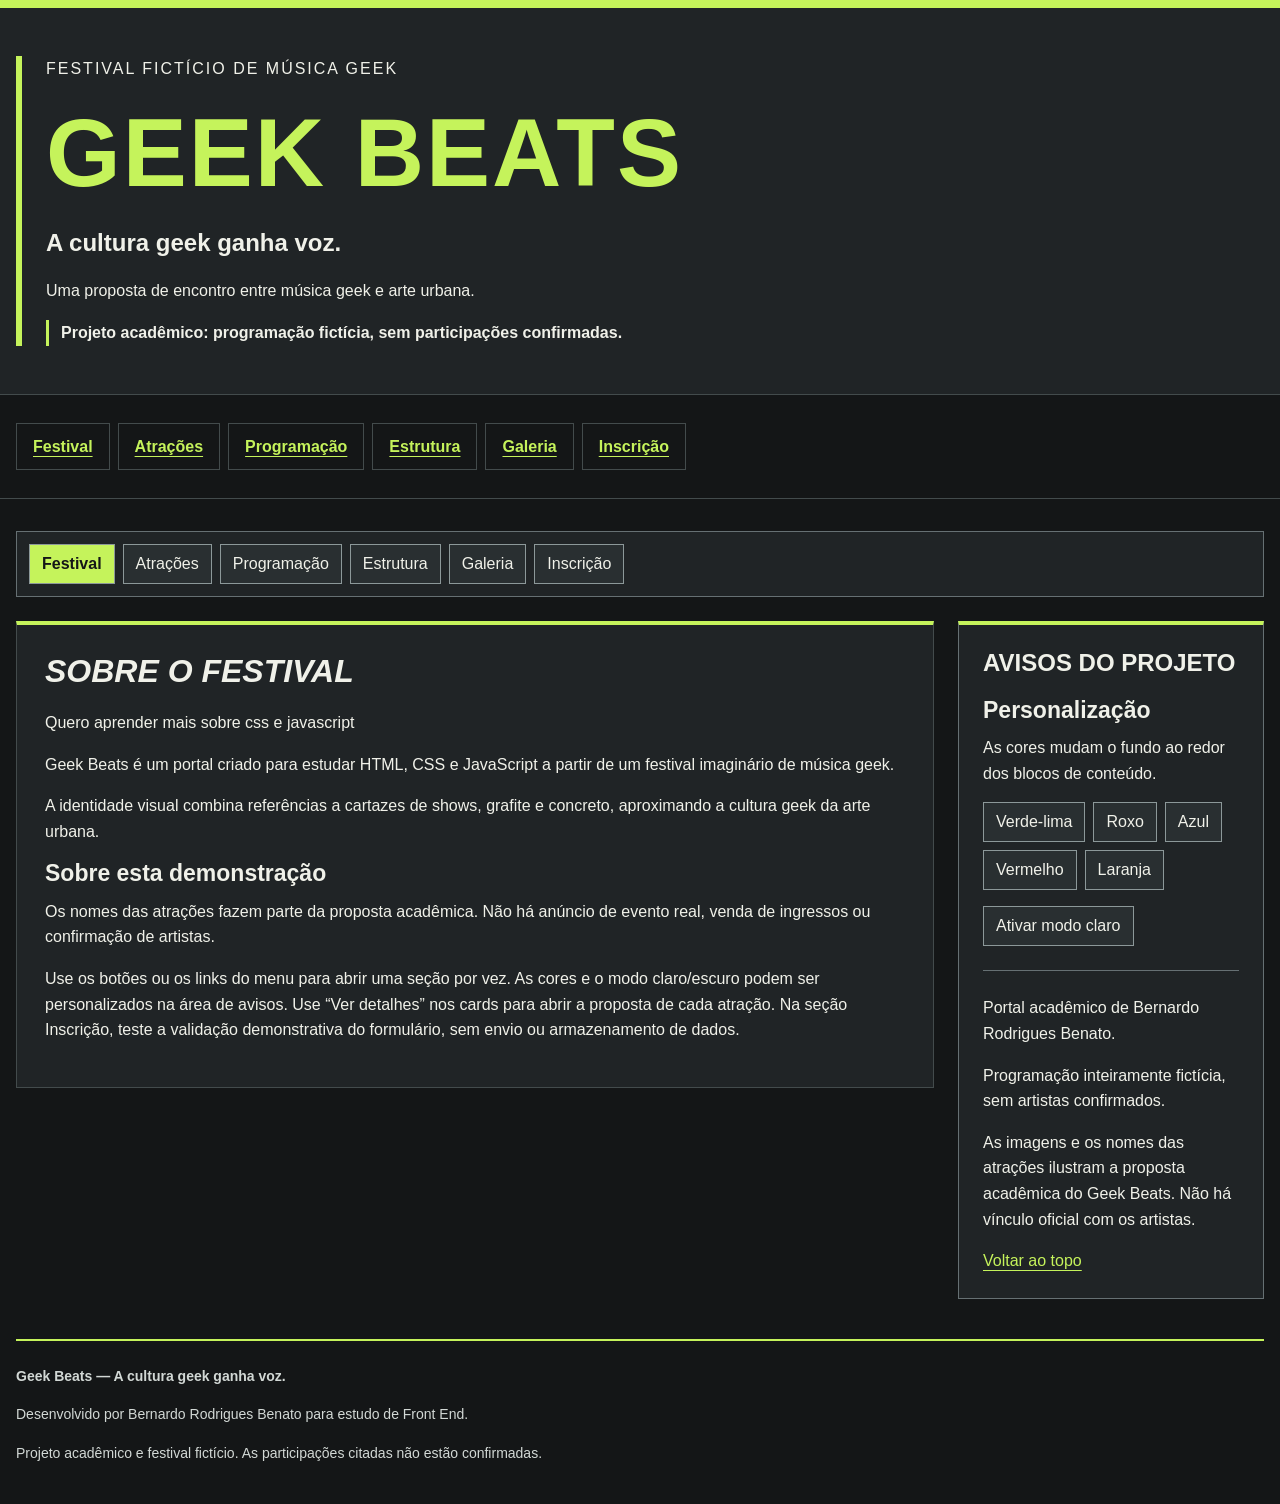
==== commit 9d74b529: "Finaliza textos e imagens dos cards do Geek Beats" ====
--- a/estudo/index.html
+++ b/estudo/index.html
@@ -27,7 +27,7 @@
   <body id="bernardo_topo">
     <!-- Este grupo recebe inert enquanto o modal esta aberto, bloqueando o fundo. -->
     <div id="bernardo_pagina">
-      <!-- O único header apresenta o portal e funciona como banner textual nesta etapa. -->
+      <!-- O único header apresenta o portal e funciona como banner textual. -->
       <header class="bernardo_cabecalho">
         <div class="bernardo_banner">
           <p class="bernardo_etiqueta">Festival fictício de música geek</p>
@@ -39,9 +39,6 @@
               >Projeto acadêmico: programação fictícia, sem participações
               confirmadas.</strong
             >
-          </p>
-          <p class="bernardo_imagem_pendente">
-            Espaço para o banner: imagem local JPG ou PNG pendente.
           </p>
         </div>
       </header>
@@ -163,8 +160,8 @@
                 JavaScript a partir de um festival imaginário de música geek.
               </p>
               <p>
-                A proposta visual será inspirada em cartazes de shows, grafite e
-                concreto, aproximando a cultura geek da arte urbana.
+                A identidade visual combina referências a cartazes de shows,
+                grafite e concreto, aproximando a cultura geek da arte urbana.
               </p>
               <h3>Sobre esta demonstração</h3>
               <p>
@@ -192,17 +189,18 @@
               <div class="bernardo_cards">
                 <article id="bernardo_anirap" class="bernardo_card">
                   <h3>AniRap</h3>
-                  <p class="bernardo_imagem_pendente">
-                    Espaço para imagem local de AniRap.
-                  </p>
-                  <p>Descrição pendente de fonte verificada.</p>
-                  <p>Conteúdo demonstrativo</p>
-
-                  <button
-                    type="button"
-                    class="bernardo_detalhes"
-                    onclick="
-                      bernardo_abrirModal('AniRap', 'AniRap foi selecionado para compor o conceito acadêmico do Geek Beats. Programação fictícia, sem participação confirmada. Conteúdo demonstrativo')
+                  <img
+                    src="img/anirap.jpg"
+                    alt="AniRap — foto em um estúdio."
+                  />
+                  <p>AniRap integra a seleção imaginada para o Geek Beats, um festival
+                    acadêmico que reúne música e cultura geek.</p>
+
+                  <button
+                    type="button"
+                    class="bernardo_detalhes"
+                    onclick="
+                      bernardo_abrirModal('AniRap', 'AniRap foi selecionado para compor o conceito acadêmico do Geek Beats. Programação fictícia, sem participação confirmada.')
                     "
                   >
                     Ver detalhes
@@ -210,10 +208,12 @@
                 </article>
                 <article id="bernardo_m4rkim" class="bernardo_card">
                   <h3>M4rkim</h3>
-                  <p class="bernardo_imagem_pendente">
-                    Espaço para imagem local de M4rkim.
-                  </p>
-                  <p>Descrição pendente de fonte verificada.</p>
+                  <img
+                    src="img/m4rkim.png"
+                    alt="M4rkim — retrato em preto e branco."
+                  />
+                  <p>M4rkim integra a seleção imaginada para o Geek Beats, um festival
+                    acadêmico que reúne música e cultura geek.</p>
                   <button
                     type="button"
                     class="bernardo_detalhes"
@@ -229,10 +229,12 @@
                 </article>
                 <article id="bernardo_oshaman" class="bernardo_card">
                   <h3>oShaman</h3>
-                  <p class="bernardo_imagem_pendente">
-                    Espaço para imagem local de oShaman.
-                  </p>
-                  <p>Descrição pendente de fonte verificada.</p>
+                  <img
+                    src="img/oshaman.png"
+                    alt="oShaman — ilustração de personagem de cabelos alaranjados."
+                  />
+                  <p>oShaman integra a seleção imaginada para o Geek Beats, um festival
+                    acadêmico que reúne música e cultura geek.</p>
                   <button
                     type="button"
                     class="bernardo_detalhes"
@@ -248,10 +250,12 @@
                 </article>
                 <article id="bernardo_7minutoz" class="bernardo_card">
                   <h3>7 Minutoz</h3>
-                  <p class="bernardo_imagem_pendente">
-                    Espaço para imagem local de 7 Minutoz.
-                  </p>
-                  <p>Descrição pendente de fonte verificada.</p>
+                  <img
+                    src="img/7minutoz.png"
+                    alt="7 Minutoz — composição ilustrada com o texto 7MZ."
+                  />
+                  <p>7 Minutoz integra a seleção imaginada para o Geek Beats, um festival
+                    acadêmico que reúne música e cultura geek.</p>
                   <button
                     type="button"
                     class="bernardo_detalhes"
@@ -267,10 +271,12 @@
                 </article>
                 <article id="bernardo_blxck" class="bernardo_card">
                   <h3>BLXCK</h3>
-                  <p class="bernardo_imagem_pendente">
-                    Espaço para imagem local de BLXCK.
-                  </p>
-                  <p>Descrição pendente de fonte verificada.</p>
+                  <img
+                    src="img/BLXCK.png"
+                    alt="BLXCK — ilustração de personagem com linhas luminosas cruzadas."
+                  />
+                  <p>BLXCK integra a seleção imaginada para o Geek Beats, um festival
+                    acadêmico que reúne música e cultura geek.</p>
                   <button
                     type="button"
                     class="bernardo_detalhes"
@@ -286,10 +292,12 @@
                 </article>
                 <article id="bernardo_enygma" class="bernardo_card">
                   <h3>Enygma</h3>
-                  <p class="bernardo_imagem_pendente">
-                    Espaço para imagem local de Enygma.
-                  </p>
-                  <p>Descrição pendente de fonte verificada.</p>
+                  <img
+                    src="img/enygma.png"
+                    alt="Enygma — ilustração de personagem com a mão no rosto."
+                  />
+                  <p>Enygma integra a seleção imaginada para o Geek Beats, um festival
+                    acadêmico que reúne música e cultura geek.</p>
                   <button
                     type="button"
                     class="bernardo_detalhes"
@@ -305,10 +313,12 @@
                 </article>
                 <article id="bernardo_daarui" class="bernardo_card">
                   <h3>Daarui</h3>
-                  <p class="bernardo_imagem_pendente">
-                    Espaço para imagem local de Daarui.
-                  </p>
-                  <p>Descrição pendente de fonte verificada.</p>
+                  <img
+                    src="img/daarui.png"
+                    alt="Daarui — ilustração de personagem de óculos e chapéu."
+                  />
+                  <p>Daarui integra a seleção imaginada para o Geek Beats, um festival
+                    acadêmico que reúne música e cultura geek.</p>
                   <button
                     type="button"
                     class="bernardo_detalhes"
@@ -324,10 +334,12 @@
                 </article>
                 <article id="bernardo_anny" class="bernardo_card">
                   <h3>Anny</h3>
-                  <p class="bernardo_imagem_pendente">
-                    Espaço para imagem local de Anny.
-                  </p>
-                  <p>Descrição pendente de fonte verificada.</p>
+                  <img
+                    src="img/anny.png"
+                    alt="Anny — retrato com jaqueta clara e escura."
+                  />
+                  <p>Anny integra a seleção imaginada para o Geek Beats, um festival
+                    acadêmico que reúne música e cultura geek.</p>
                   <button
                     type="button"
                     class="bernardo_detalhes"
@@ -343,10 +355,12 @@
                 </article>
                 <article id="bernardo_mistery" class="bernardo_card">
                   <h3>Mistery</h3>
-                  <p class="bernardo_imagem_pendente">
-                    Espaço para imagem local de Mistery.
-                  </p>
-                  <p>Descrição pendente de fonte verificada.</p>
+                  <img
+                    src="img/mistery.png"
+                    alt="Mistery — ilustração de personagem com microfone em tons vermelhos."
+                  />
+                  <p>Mistery integra a seleção imaginada para o Geek Beats, um festival
+                    acadêmico que reúne música e cultura geek.</p>
                   <button
                     type="button"
                     class="bernardo_detalhes"
@@ -648,7 +662,8 @@
             </div>
             <p>Portal acadêmico de Bernardo Rodrigues Benato.</p>
             <p>Programação inteiramente fictícia, sem artistas confirmados.</p>
-            <p>Descrições das atrações aguardam fontes verificadas.</p>
+            <p>As imagens e os nomes das atrações ilustram a proposta acadêmica
+              do Geek Beats. Não há vínculo oficial com os artistas.</p>
             <a href="#bernardo_topo">Voltar ao topo</a>
           </aside>
         </div>
--- a/estudo/style.css
+++ b/estudo/style.css
@@ -210,12 +210,15 @@
   color: #c5f35b;
 }
 
-.bernardo_imagem_pendente {
-  padding: 20px 12px;
-  border: 1px dashed #8c9899;
-  background-color: #292f31;
-  color: #d2d8d5;
-  font-size: 14px;
+/* Os cards reutilizam os arquivos e textos alternativos do carrossel.
+   contain mantém toda a imagem proporcional dentro do quadro, sem distorcer. */
+.bernardo_card img {
+  display: block;
+  width: 100%;
+  height: 220px;
+  margin-bottom: 16px;
+  background-color: #141617;
+  object-fit: contain;
 }
 
 figcaption {
@@ -494,7 +497,6 @@
   color: #141617;
 }
 
-body.bernardo_claro .bernardo_imagem_pendente,
 body.bernardo_claro input,
 body.bernardo_claro select,
 body.bernardo_claro textarea,
